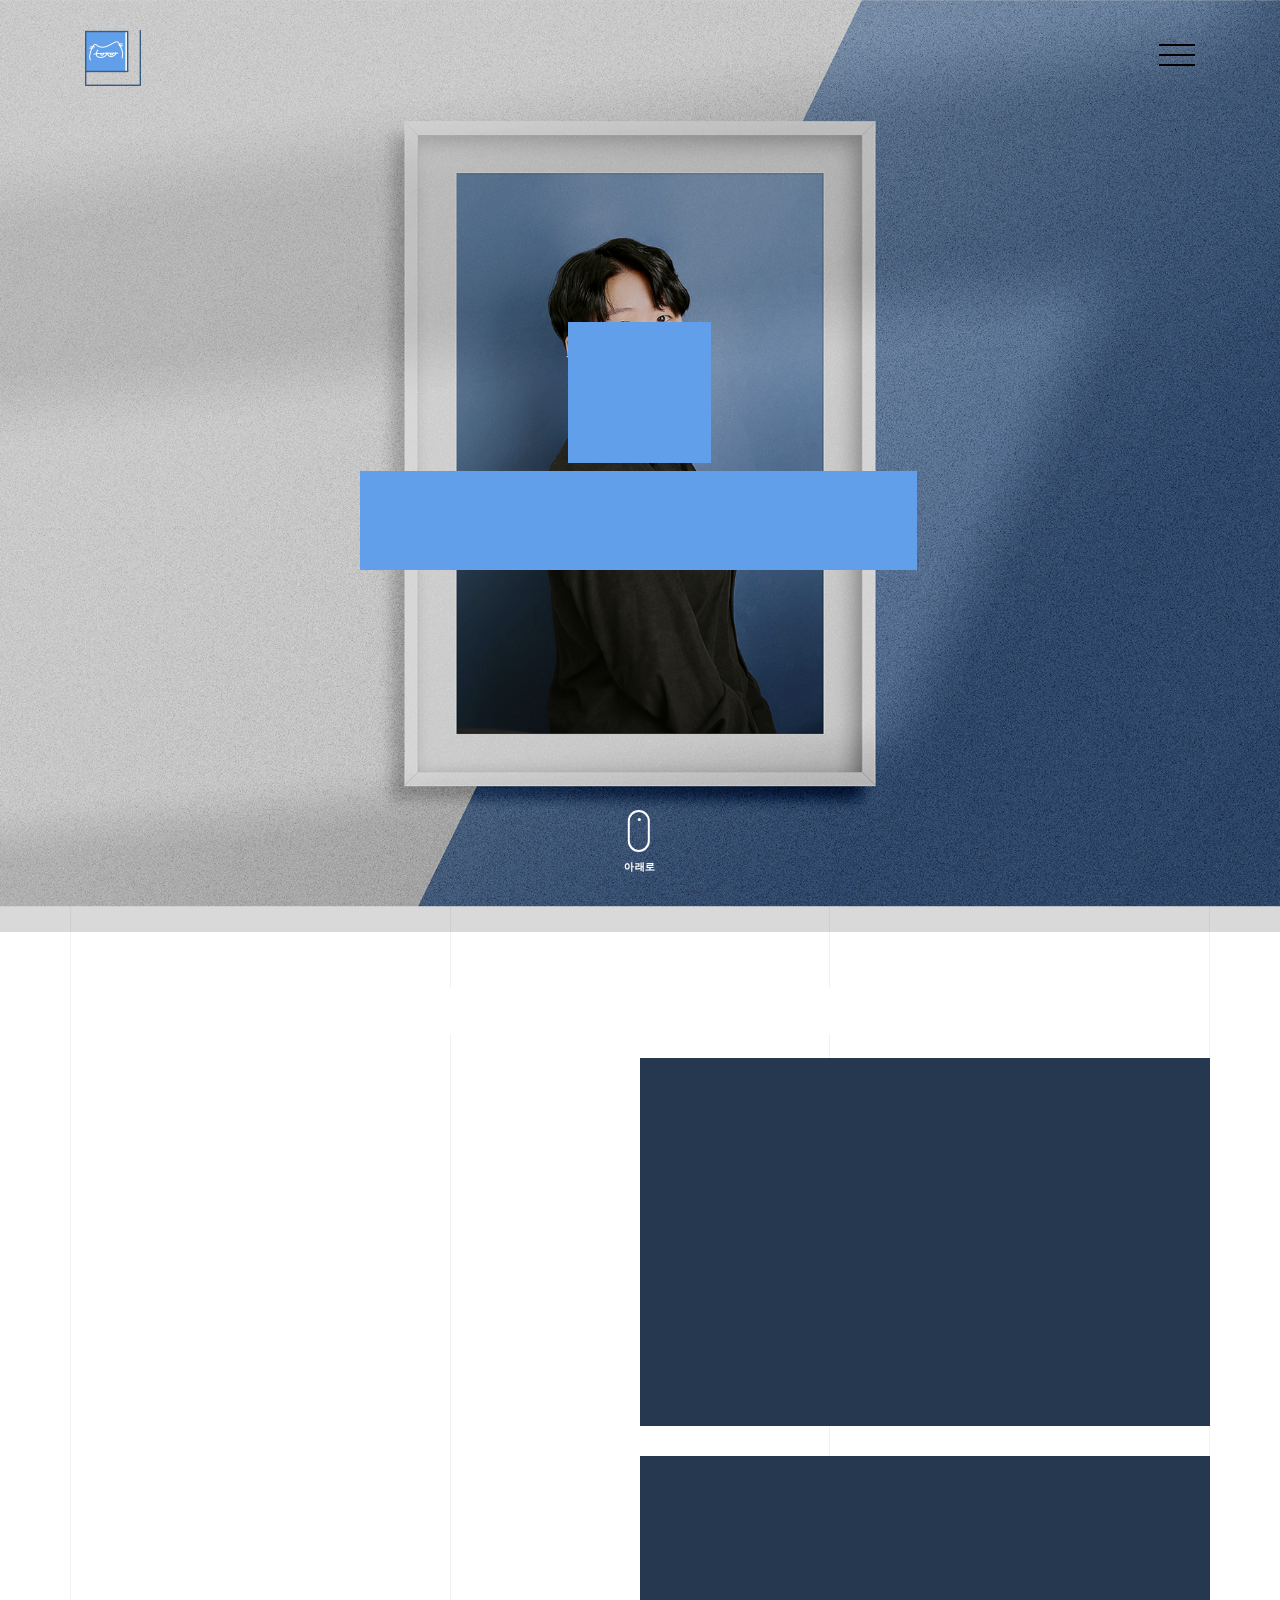
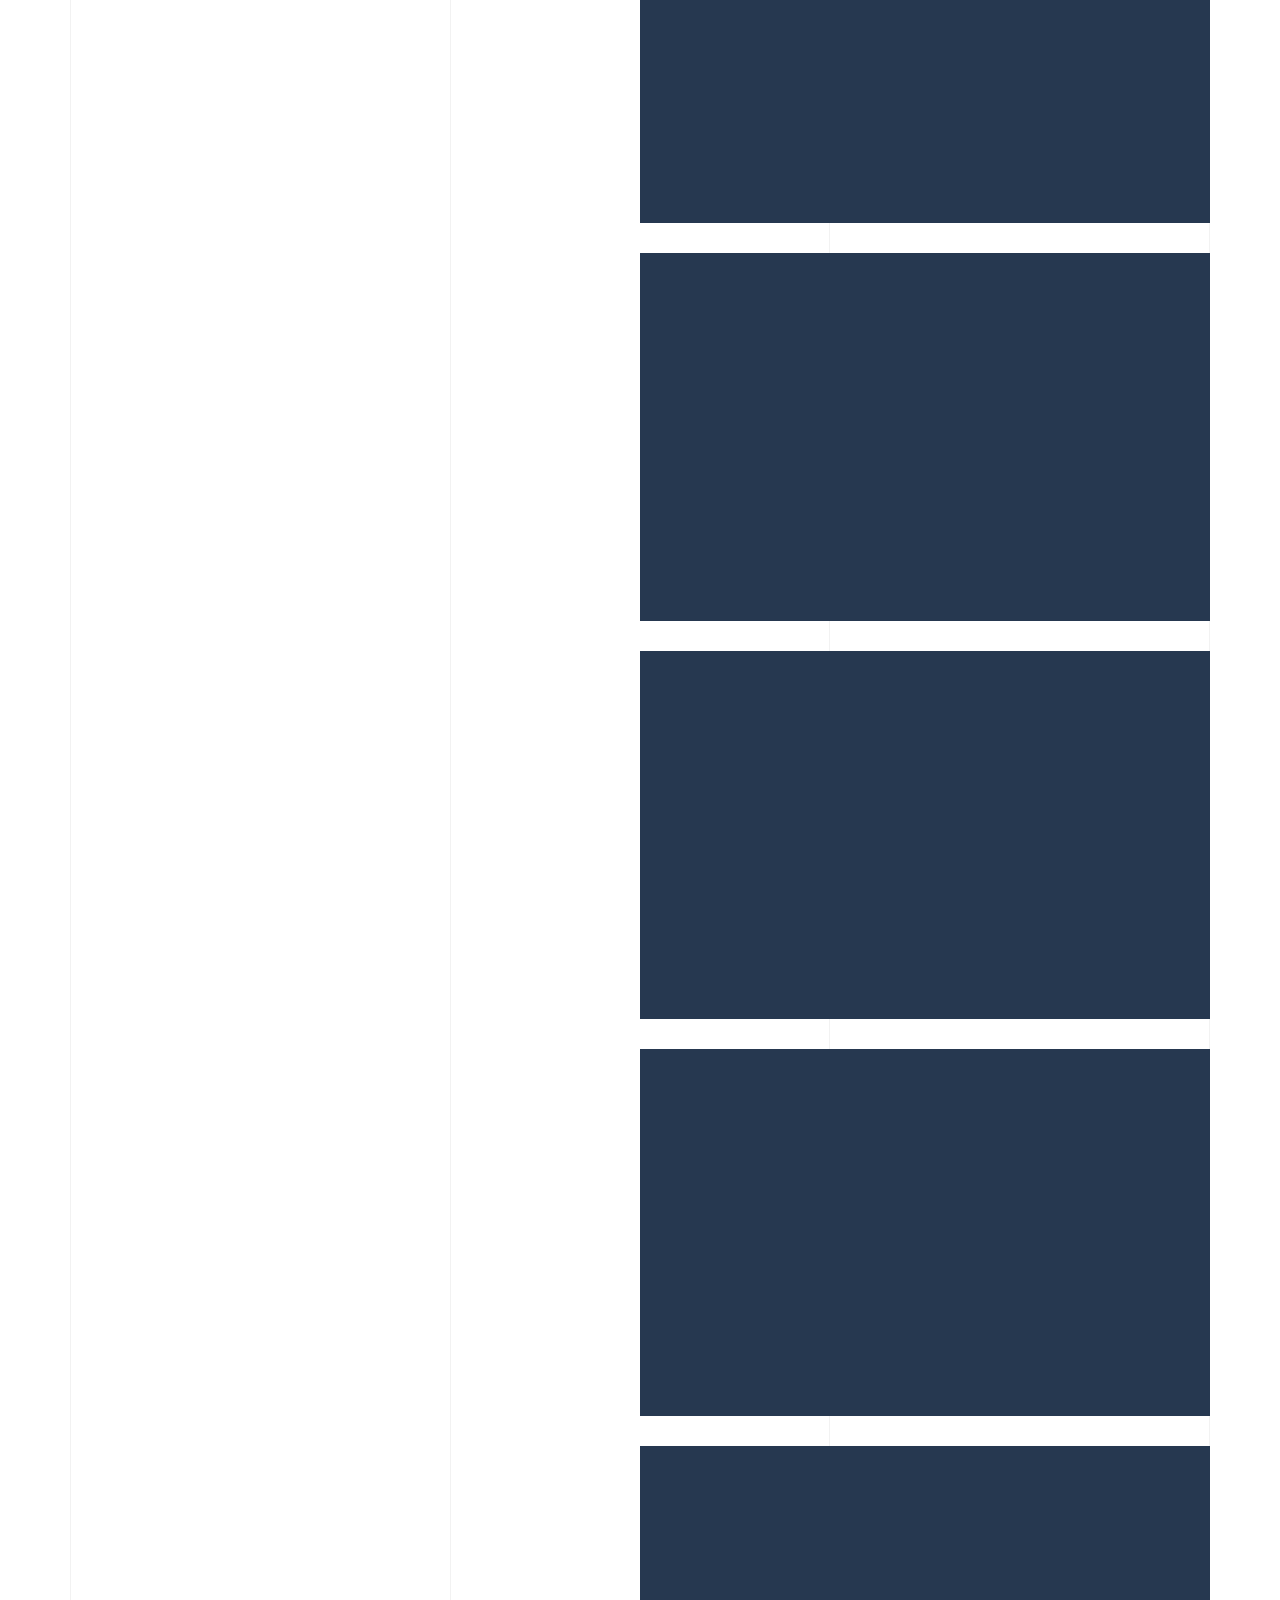
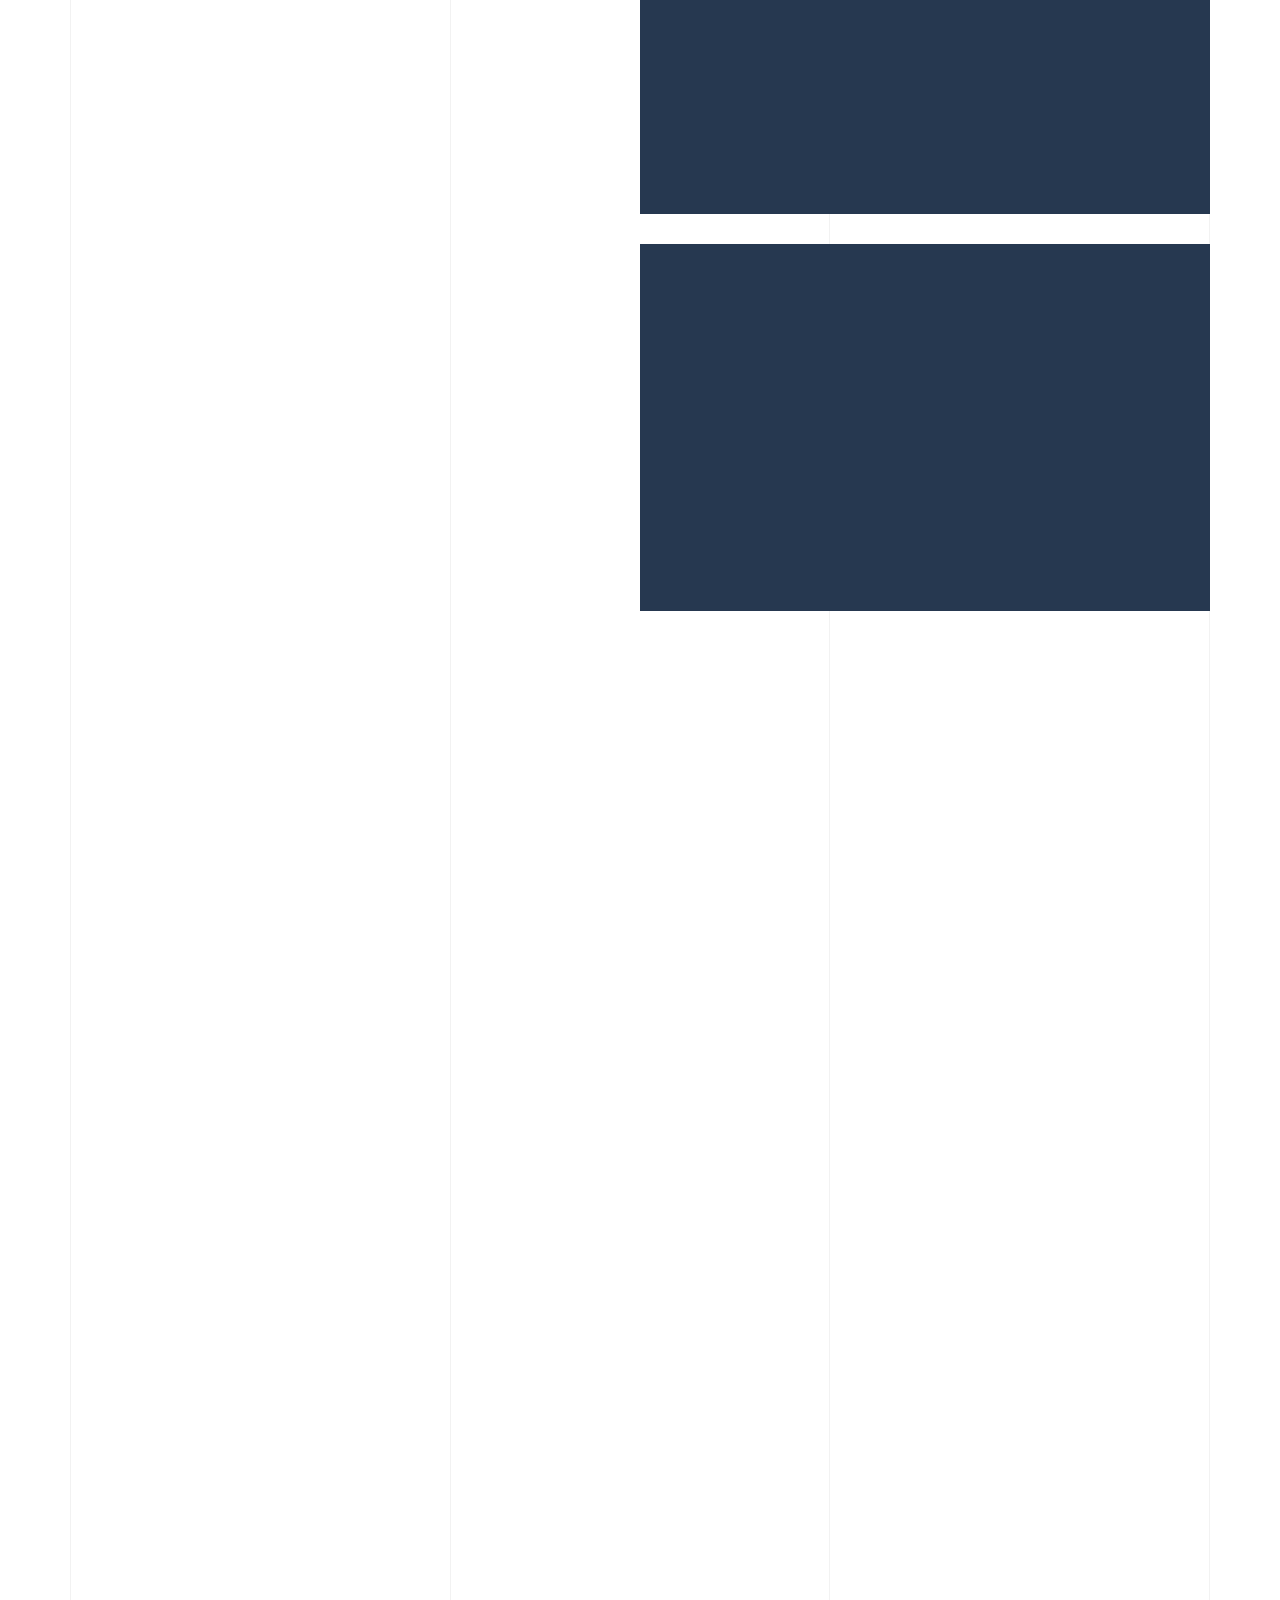
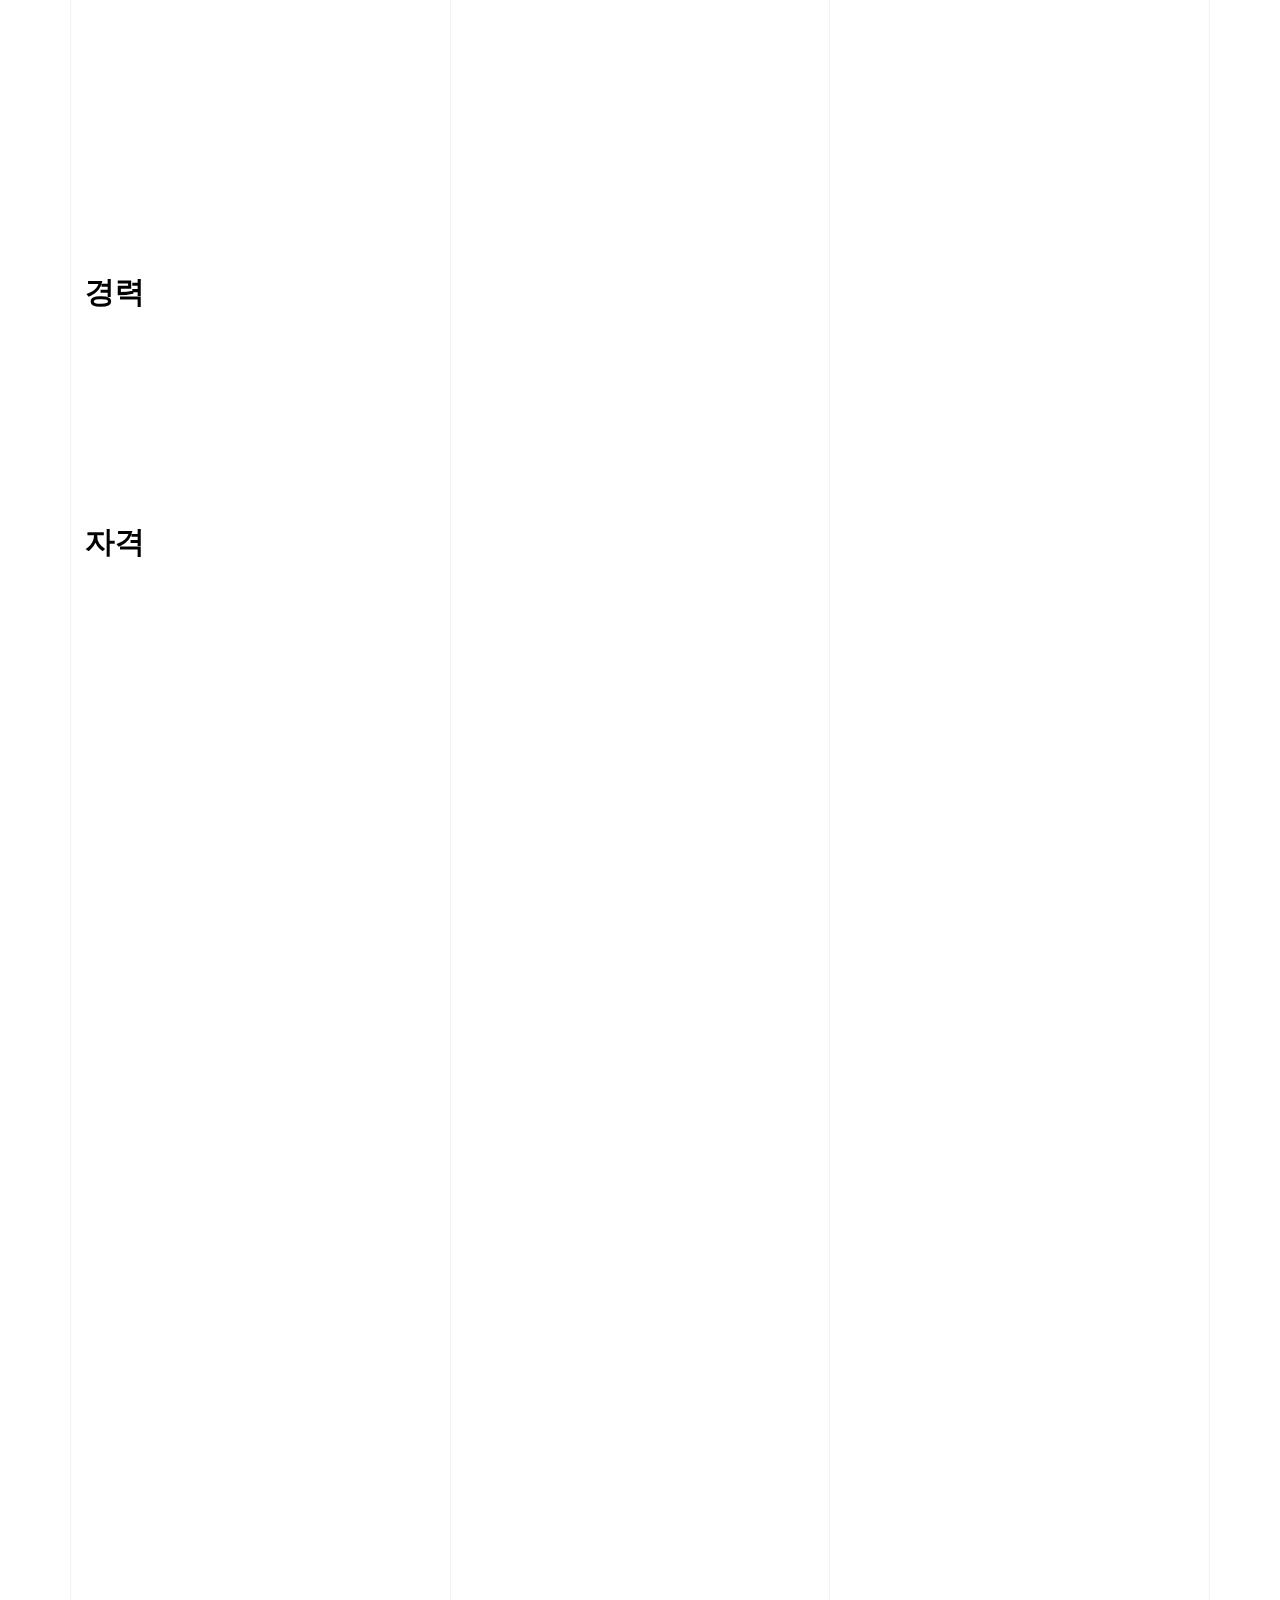
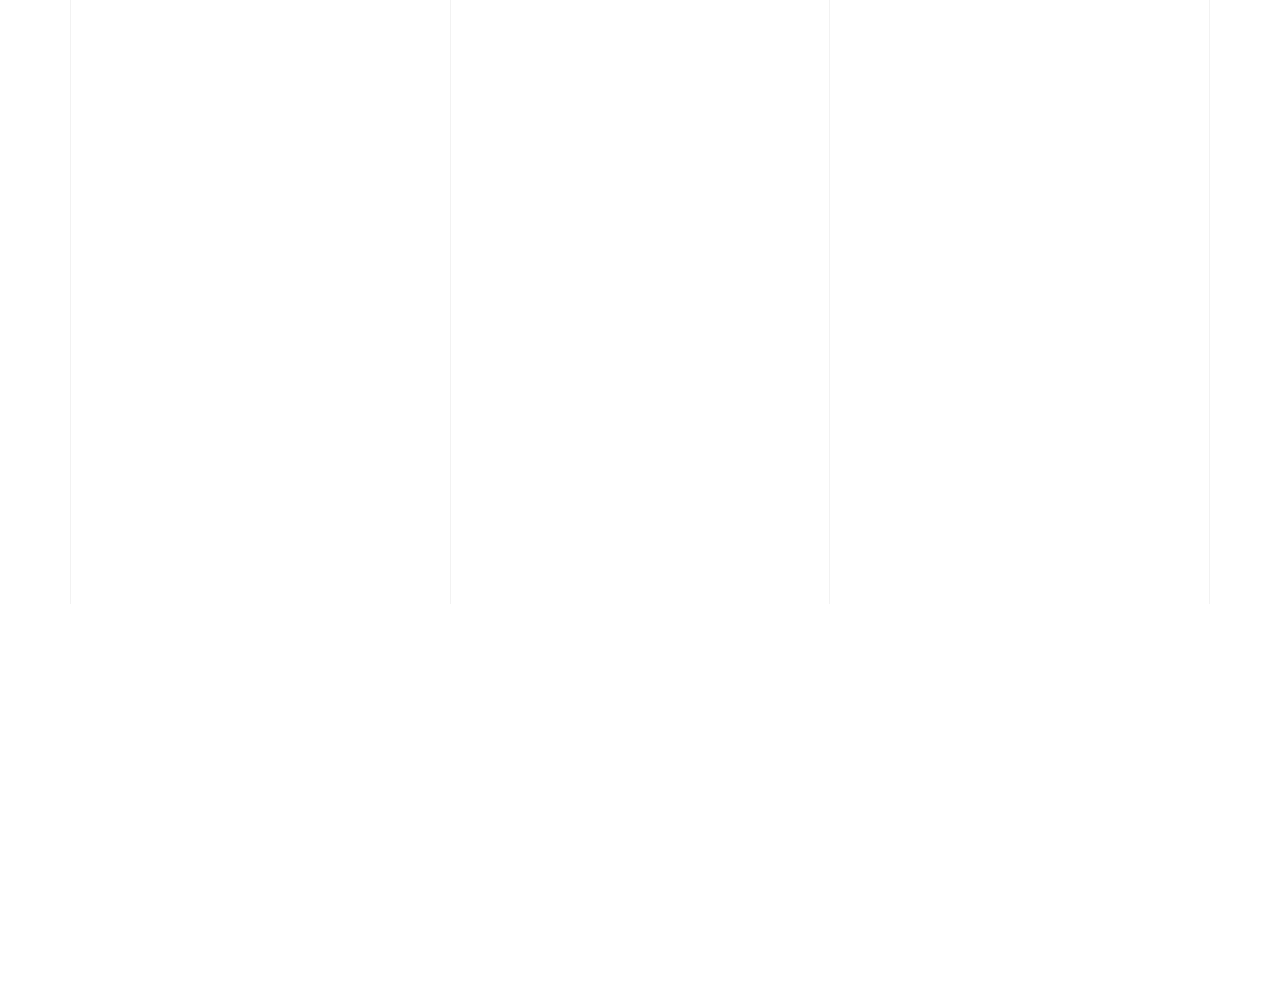
==== index.html @ 1d9095be "Update index.html" ====
<!doctype html>
<html lang="en">
  <head>
    <link href="./images/favicon.png" rel="icon" type="image/png" sizes="32x32" ><!--파비콘-->
    <title>제민 포트폴리오</title>
    <meta charset="utf-8">
    <meta name="viewport" content="width=device-width, initial-scale=1, shrink-to-fit=no">

    <meta name="description" content="A onepage portfolio HTML template by Unslate.co">
    <meta name="keywords" content="html, css, javascript, jquery">
    <meta name="author" content="Unslate.co">

    <link rel="stylesheet" href="css/vendor/icomoon/style.css">
    <link rel="stylesheet" href="css/vendor/owl.carousel.min.css">
    <link rel="stylesheet" href="css/vendor/aos.css">
    <link rel="stylesheet" href="css/vendor/animate.min.css">
    <link rel="stylesheet" href="css/vendor/bootstrap.min.css">
    <link rel="stylesheet" href="css/vendor/jquery.fancybox.min.css">
    

    <!-- Theme Style -->
    <link rel="stylesheet" href="css/style.css">

  </head>
  <body data-spy="scroll" data-target=".site-nav-target" data-offset="200">

    <nav class="unslate_co--site-mobile-menu">
      <div class="close-wrap d-flex">
        <a href="#" class="d-flex ml-auto js-menu-toggle">
          <span class="close-label">닫기</span>
          <div class="close-times">
            <span class="bar1"></span>
            <span class="bar2"></span>
          </div>
        </a>
      </div>
      <div class="site-mobile-inner"></div>
    </nav>


    <div class="unslate_co--site-wrap">

      <div class="unslate_co--site-inner">

        <div class="lines-wrap">
          <div class="lines-inner">
            <div class="lines"></div>
          </div>
        </div>
        <!-- END lines -->
      
      <nav class="unslate_co--site-nav dark site-nav-target">

        <div class="container">
        
          <div class="row align-items-center justify-content-between text-left">

            <div class="col-3">
              <div class="site-logo">
                <a href="index-sidebar-menu.html" class="unslate_co--site-logo"><img src="./images/logo_top.png" alt="로고"></a>
              </div>
            </div>
            <div class="col text-right">
              <ul class="site-nav-ul js-clone-nav text-left d-none d-lg-inline-none">
                <li><a href="#home-section" class="nav-link">처음으로</a></li>
                <li><a href="#portfolio-section" class="nav-link">포트폴리오</a></li>
                <li><a href="#about-section" class="nav-link">자기소개</a></li>
                <li><a href="#resume-section" class="nav-link">경력&자격</a></li>
                <li><a href="#skills-section" class="nav-link">능력</a></li>
                <li><a href="#contact-section" class="nav-link">연락처</a></li>
              </ul>
              
              <a href="#" class="burger-toggle-menu js-burger-toggle-menu ml-auto py-4">
                <span></span>
                <span></span>
                <span></span>
              </a>

            </div>
            
          </div>
        </div>

      </nav>
      <!-- END nav -->

      <div class="cover-v1 jarallax overlay" style="background-image: url('images/cover_bg_1.jpg');" id="home-section">
        <div class="container">
          <div class="row align-items-center">
              
            <div class="col-md-7 mx-auto text-center">
              <h1 class="heading gsap-reveal-hero text-white"><img src="./images/logo_main.png" alt="로고"></h1>
              <h2 class="subheading gsap-reveal-hero text-white">디자인에는 친절함이<br class="br_1199"> 전제되어야 한다.<br> 디자인은 사람을<br class="br_372"> 위한 것이니까.</h2>
            </div>

          </div>
        </div>


        <!-- dov -->
        <a href="#portfolio-section" class="mouse-wrap smoothscroll">
          <span class="mouse">
            <span class="scroll"></span>
          </span>
          <span class="mouse-label">아래로</span>
        </a>

      </div>
      <!-- END .cover-v1 -->

      <!-- portfolio-section START -->
      <div class="unslate_co--section" id="portfolio-section">
        <div class="container">
          
          <div class="relative"><div class="loader-portfolio-wrap"><div class="loader-portfolio dark"></div></div> </div>
          <div id="portfolio-single-holder"></div>

          <div class="portfolio-wrapper">

            <div class="d-flex align-items-center mb-4 gsap-reveal gsap-reveal-filter">
              <h2 class="mr-auto heading-h2">포트폴리오</h2>
              
              <a href="#" class="text-black js-filter d-inline-block d-lg-none">분류하기</a>
              
              <div class="filter-wrap">
                <div class="filter ml-auto" id="filters">
                  <a href="#" class="active" data-filter="*">전체</a>
                  <a href="#" data-filter=".branding">브랜드</a>
                  <a href="#" data-filter=".graphic">그래픽</a>
                </div>
              </div>
            </div>
            
            <div id="posts" class="row gutter-isotope-item">
              <div class="item branding isotope-mb-2 col-lg-12">
                <a href="#none" class="portfolio-item isotope-item gsap-reveal-img col-md-6">
                    <div class="overlay">
                      <div class="portfolio-item-content">
                        <h3>브랜드</h3>
                        <p>서울더빛의원</p>
                      </div>
                    </div>
                    <img src="images/work_1_md.jpg" class="lazyload  img-fluid" alt="Images" />
                  </a>
                  <div class="portfolio-text gsap-reveal-img col-md-6">
                    <h2>서울더빛의원</h2>
                    <h3>서면 피부과 서울더빛의원 홈페이지(디자인X, 코딩O)</h3>
                    <p class="website"><a href="https://jemin-portfolio1.github.io/seoulthelight/" target="_blank">https://jemin-portfolio1.github.io/seoulthelight/</a></p>
                    <p>
                      <a href="#none" target="_blank" class="btn btn-outline-pill btn-custom-light">Naver Blog</a>
                      <a href="#none" target="_blank" class="btn btn-outline-pill btn-custom-light">Instagram</a>
                    </p>
                  </div>
              </div>
              
              <div class="item branding isotope-mb-2 col-lg-12">
                <a href="#none" class="portfolio-item isotope-item gsap-reveal-img col-md-6">
                    <div class="overlay">
                      <div class="portfolio-item-content">
                        <h3>브랜드</h3>
                        <p>코르콕</p>
                      </div>
                    </div>
                    <img src="images/work_1_md.jpg" class="lazyload  img-fluid" alt="Images" />
                  </a>
                  <div class="portfolio-text gsap-reveal-img col-md-6">
                    <h2>코르콕</h2>
                    <h3>고르고 골라 콕! 집은 와인을 너에게 줄게!</h3>
                    <p class="website"><a href="https://jemin-portfolio1.github.io/corkock/" target="_blank">https://jemin-portfolio1.github.io/corkock/</a></p>
                    <p>
                      <a href="./guide/corkock_bi.html" target="_blank" class="btn btn-outline-pill btn-custom-light">BI Guide</a>
                      <a href="./Ebook/slider.html" target="_blank" class="btn btn-outline-pill btn-custom-light">BX Guide</a>
                      <a href="./guide/corkock_web.html" target="_blank" class="btn btn-outline-pill btn-custom-light">Web Guide</a>
                      <a href="./guide/corkock_video.html" target="_blank" class="btn btn-outline-pill btn-custom-light">video</a>
                    </p>
                  </div>
              </div>

              <div class="item branding isotope-mb-2 col-lg-12">
                <a href="#none" class="portfolio-item isotope-item gsap-reveal-img col-md-6">
                    <div class="overlay">
                      <div class="portfolio-item-content">
                        <h3>브랜드</h3>
                        <p>새날</p>
                      </div>
                    </div>
                    <img src="images/work_2_md.jpg" class="lazyload  img-fluid" alt="Images" />
                  </a>
                  <div class="portfolio-text gsap-reveal-img col-md-6">
                    <h2>새날</h2>
                    <h3>새날과 함께하는 새 보금자리</h3>
                    <p class="website"><a href="https://jemin-portfolio1.github.io/senal/" target="_blank">https://jemin-portfolio1.github.io/senal/</a></p>
                    <p>
                      <a href="./guide/senal_bibx.html" target="_blank" class="btn btn-outline-pill btn-custom-light">BI &amp; BX Guide</a>
                      <a href="./guide/senal_web.html" target="_blank" class="btn btn-outline-pill btn-custom-light">Web Guide</a>
                    </p>
                  </div>
              </div>

              <div class="item graphic isotope-mb-2 col-lg-12">
                <a href="#none" class="portfolio-item isotope-item gsap-reveal-img col-md-6">
                    <div class="overlay">
                      <div class="portfolio-item-content">
                        <h3>그래픽</h3>
                        <p>카드뉴스</p>
                      </div>
                    </div>
                    <img src="images/work_3_md.jpg" class="lazyload  img-fluid" alt="Images" />
                  </a>
                  <div class="portfolio-text gsap-reveal-img col-md-6">
                    <h2>고잉-뭅뭅</h2>
                    <h3>부산 여행지역 홍보 카드뉴스</h3>
                    <p>
                      <a href="./going/index.html" target="_blank" class="btn btn-outline-pill btn-custom-light">보러가기</a>
                    </p>
                  </div>
              </div>

              <div class="item graphic isotope-mb-2 col-lg-12">
                <a href="#none" class="portfolio-item isotope-item gsap-reveal-img col-md-6">
                    <div class="overlay">
                      <div class="portfolio-item-content">
                        <h3>그래픽</h3>
                        <p>카드뉴스</p>
                      </div>
                    </div>
                    <img src="images/work_4_md.jpg" class="lazyload  img-fluid" alt="Images" />
                  </a>
                  <div class="portfolio-text gsap-reveal-img col-md-6">
                    <h2>마음 상담센터 숲</h2>
                    <h3>심리 상담센터 홍보 카드뉴스</h3>
                    <p>
                      <a href="./forest/index.html" target="_blank" class="btn btn-outline-pill btn-custom-light">보러가기</a>
                    </p>
                  </div>
              </div>

              <div class="item graphic isotope-mb-2 col-lg-12">
                <a href="#none" class="portfolio-item isotope-item gsap-reveal-img col-md-6">
                    <div class="overlay">
                      <div class="portfolio-item-content">
                        <h3>그래픽</h3>
                        <p>동영상</p>
                      </div>
                    </div>
                    <img src="images/work_5_md.jpg" class="lazyload  img-fluid" alt="Images" />
                  </a>
                  <div class="portfolio-text gsap-reveal-img col-md-6">
                    <h2>쓰디쓴 작품 홍보영상</h2>
                    <h3>스릴러 소설 '숨' 홍보영상</h3>
                    <p>
                      <a href="./book/book.html" target="_blank" class="btn btn-outline-pill btn-custom-light">보러가기</a>
                    </p>
                  </div>
              </div>

              <div class="item graphic isotope-mb-2 col-lg-12">
                <a href="#none" class="portfolio-item isotope-item gsap-reveal-img col-md-6">
                    <div class="overlay">
                      <div class="portfolio-item-content">
                        <h3>그래픽</h3>
                        <p>개인 취미 작업물</p>
                      </div>
                    </div>
                    <img src="images/work_6_md.jpg" class="lazyload  img-fluid" alt="Images" />
                  </a>
                  <div class="portfolio-text gsap-reveal-img col-md-6">
                    <h2>빈 종이를 채우다.</h2>
                    <h3>개인 취미 작업물</h3>
                    <p>
                      <a href="./chara/index.html" target="_blank" class="btn btn-outline-pill btn-custom-light">보러가기</a>
                    </p>
                  </div>
              </div>

            </div>
        
          </div>

        </div>
      </div>
      <!-- portfolio-section END -->

      <!-- about-section START -->
      <div class="unslate_co--section" id="about-section">
        <div class="container">
          
          <div class="section-heading-wrap text-center mb-5">
            <h2 class="heading-h2 text-center divider"><span class="gsap-reveal">자기소개</span></h2>
            <span class="gsap-reveal"><img src="images/divider.png" alt="divider" width="76"></span>
          </div>
          

          <div class="row mt-5 justify-content-between">
            <div class="col-lg-7 mb-5 mb-lg-0" data-aos="fade-up">
              <figure class="dotted-bg gsap-reveal-img">
                <img src="images/about_me_pic.jpg" alt="Image" class="img-fluid">
              </figure>
            </div>
            <div class="col-lg-4 pr-lg-5">
              <h3 class="mb-4 heading-h3 font22"><span class="gsap-reveal">세상이 조금 더<br class="br_991"> 친절해졌으면</span></h3>
              <p class="lead gsap-reveal">나 스스로가 먼저 좋은 사람이 되어 다른 사람, 세상에게 더욱 다정히 행동해야한다. 나 자신을 위해서, 원하는 일을 위해서, 결국은 모두를 위해서 최선을 다해 나아가는 디자이너가 되어야한다.</p>
              <p class="mb-4 gsap-reveal">디자인에는 친절함이 전제되어야 한다고 생각합니다. 디자인을 보는 사람이 쉽게 내용을 파악할 수 있도록 그들의 시점에서 관찰해야 합니다. 사람들이 디자인을 보고 느낄 때 불편함이 없도록 노력하는 디자이너가 되고 싶습니다. 영어가 어려운 사람들을 위해 한글을 주로 사용하고 번쩍거리는 이미지를 보기가 힘든 사람들을 위해 적절히 조절해야 합니다. 또한 소리를 듣지 못해도 내용을 파악할 수 있게 자막을 삽입하고 재치를 명목으로 한 혐오적인 표현이 들어가지 않도록 신경 써야 할 것입니다. 결국 디자인은 사람을 위한 것이라 생각하기에 그러한 디자인을 하기 위해 노력하겠습니다.</p>
            </div>
          </div>
        </div>
      </div>
      <!-- about-section END -->

      <!-- resume-section START -->
      <div class="unslate_co--section" id="resume-section">
        <div class="container">

          <div class="section-heading-wrap text-center mb-5">
            <h2 class="heading-h2 text-center divider"><span class="gsap-reveal">경력&자격</span></h2>
            <span class="gsap-reveal"><img src="images/divider.png" alt="divider" width="76"></span>
          </div>

          <div class="row gutter-v3">
            <h2 class="col-md-12">경력</h2>
            <div class="col-md-6 col-lg-4 mb-4">
              <div class="feature-v1" data-aos="fade-up" data-aos-delay="0">
                <div class="wrap-icon mb-3">
                  <i class="icon-suitcase"></i>
                </div>
                <h3>2017.10~2018.08</h3>
                <h4>샤부야</h4>
                <p>매장관리, 주방보조</p>
              </div> 
            </div>
            <div class="col-md-6 col-lg-4 mb-4">
              <div class="feature-v1" data-aos="fade-up" data-aos-delay="100">
                <div class="wrap-icon mb-3">
                  <i class="icon-suitcase"></i>
                </div>
                <h3>2018~2022</h3>
                <h4>단기알바(총 9회)</h4>
                <p>판촉, 시음, 매대정리, 서빙, 이벤트 진행</p>
              </div> 
            </div>
            <div class="col-md-6 col-lg-4 mb-4">
              <div class="feature-v1" data-aos="fade-up" data-aos-delay="200">
                <div class="wrap-icon mb-3">
                  <i class="icon-suitcase"></i>
                </div>
                <h3>2020.11~2022.01</h3>
                <h4>래딕스 파트너스</h4>
                <p>보안요원, 안전도우미</p>
              </div> 
            </div>

            <h2 class="col-md-12">자격</h2>
            <div class="col-md-6 col-lg-6 mb-6">
              <div class="feature-v1" data-aos="fade-up" data-aos-delay="0">
                <div class="wrap-icon mb-3">
                  <i class="icon-vcard"></i>
                </div>
                <h3>20.07.06</h3>
                <h4>자동차 운전면허(1종 보통)</h4>
                <p>부산지방경찰청장</p>
              </div> 
            </div>
            <div class="col-md-6 col-lg-6 mb-6">
              <div class="feature-v1" data-aos="fade-up" data-aos-delay="100">
                <div class="wrap-icon mb-3">
                  <i class="icon-vcard"></i>
                </div>
                <h3>20.11.20</h3>
                <h4>컴퓨터 활용능력(1급)</h4>
                <p>대한상공회의소</p>
              </div> 
            </div>
            <!-- <div class="col-md-6 col-lg-4 mb-4">
              <div class="feature-v1" data-aos="fade-up" data-aos-delay="200">
                <div class="wrap-icon mb-3">
                  <i class="icon-vcard"></i>
                </div>
                <h3>March 2013 - Present</h3>
                <h4>Masteral in Information Technology</h4>
                <p>Even the all-powerful Pointing has no control about the blind texts it is an almost unorthographic.</p>
              </div> 
            </div> -->

          </div>

        </div>
      </div>
      <!-- resume-section END -->


      <!-- skills-section START -->
      <div class="unslate_co--section section-counter" id="skills-section">
        <div class="container">
          <div class="section-heading-wrap text-center mb-5">
            <h2 class="heading-h2 text-center divider"><span class="gsap-reveal">능력</span></h2>
            <span class="gsap-reveal"><img src="images/divider.png" alt="divider" width="76"></span>
          </div>


          <div class="row pt-5">
            <div class="col-6 col-sm-6 mb-5 mb-lg-0 col-md-6 col-lg-3" data-aos="fade-up" data-aos-delay="0">
              <div class="counter-v1 text-center">
                <span class="number-wrap">
                  <span class="number number-counter" data-number="95">0</span>
                  <span class="append-text">%</span>
                </span>
                <span class="counter-label">video</span>
              </div>
            </div>
            <div class="col-6 col-sm-6 mb-5 mb-lg-0 col-md-6 col-lg-3" data-aos="fade-up" data-aos-delay="100">
              <div class="counter-v1 text-center">
                <span class="number-wrap">
                  <span class="number number-counter" data-number="100">0</span>
                  <span class="append-text">%</span>
                </span>
                <span class="counter-label">HTML/CSS</span>
              </div>
            </div>
            <div class="col-6 col-sm-6 mb-5 mb-lg-0 col-md-6 col-lg-3" data-aos="fade-up" data-aos-delay="200">
              <div class="counter-v1 text-center">
                <span class="number-wrap">
                  <span class="number number-counter" data-number="90">0</span>
                  <span class="append-text">%</span>
                </span>
                <span class="counter-label">jQuery</span>
              </div>
            </div>
            <div class="col-6 col-sm-6 mb-5 mb-lg-0 col-md-6 col-lg-3" data-aos="fade-up" data-aos-delay="300">
              <div class="counter-v1 text-center">
                <span class="number-wrap">
                  <span class="number number-counter" data-number="100">0</span>
                  <span class="append-text">%</span>
                </span>
                <span class="counter-label">Design</span>
              </div>
            </div>
          </div>
        </div>
      </div>
      <!-- skills-section END -->

      <!-- contact-section START -->
      <div class="unslate_co--section" id="contact-section">
        <div class="container">
          <div class="section-heading-wrap text-center mb-5">
            <h2 class="heading-h2 text-center divider"><span class="gsap-reveal">연락처</span></h2>
            <span class="gsap-reveal"><img src="images/divider.png" alt="divider" width="76"></span>
          </div>


          <div class="row justify-content-between">
            
            <div class="col-md-8">
              <figure class="gsap-reveal-img">
                <img src="./images/about_me_pic.jpg" alt="Image" class="img-fluid">
              </figure>
            </div>

            <div class="col-md-4">
              <div class="contact-info-v1">
                <div class="gsap-reveal d-block">
                  <span class="d-block contact-info-label">이메일</span>
                  <p class="font_20">mineve9972@naver.com</p>
                </div>
                <div class="gsap-reveal d-block">
                  <span class="d-block contact-info-label">전화번호</span>
                  <p class="font_20">010-6682-3571</p>
                </div>
                <div class="gsap-reveal d-block">
                  <span class="d-block contact-info-label">주소</span>
                  <address class="contact-info-val">경상남도 양산시<br> 평산회야로135<br>
                  선우5차 502-1006</address>
                </div>
              </div>
            </div>

          </div>
        </div>
      </div>
      <!-- contact-section START -->

    </div>
      


      <footer class="unslate_co--footer unslate_co--section">
        <div class="container">
          <div class="row justify-content-center">
            <div class="col-md-7">
              
              <div class="footer-site-logo"><a href="#"><img src="./images/logo_futter.png" alt="로고"></div>

              <p class="site-copyright">
                <small>&copy; 2022 All Rights Reserved.<br class="br_325"> Design with by <a href="#">Je Min</a>.</small>
              </p>

            </div>
          </div>
        </div>
      </footer>

      
    </div>

    <!-- Loader -->
    <div id="unslate_co--overlayer"></div>
    <div class="site-loader-wrap">
      <div class="site-loader dark"></div>
    </div>

    <script src="js/scripts-dist.js"></script>
    <script src="js/main.js"></script>

    <!-- Global site tag (gtag.js) - Google Analytics -->
<script async src="https://www.googletagmanager.com/gtag/js?id=UA-157808202-1"></script>
<script>
  window.dataLayer = window.dataLayer || [];
  function gtag(){dataLayer.push(arguments);}
  gtag('js', new Date());

  gtag('config', 'UA-157808202-1');
</script>

  </body>
</html>
---- css/vendor/icomoon/style.css ----
@font-face {
  font-family: 'icomoon';
  src:  url('fonts/icomoon.eot?10si43');
  src:  url('fonts/icomoon.eot?10si43#iefix') format('embedded-opentype'),
    url('fonts/icomoon.ttf?10si43') format('truetype'),
    url('fonts/icomoon.woff?10si43') format('woff'),
    url('fonts/icomoon.svg?10si43#icomoon') format('svg');
  font-weight: normal;
  font-style: normal;
}

[class^="icon-"], [class*=" icon-"] {
  /* use !important to prevent issues with browser extensions that change fonts */
  font-family: 'icomoon' !important;
  speak: none;
  font-style: normal;
  font-weight: normal;
  font-variant: normal;
  text-transform: none;
  line-height: 1;

  /* Better Font Rendering =========== */
  -webkit-font-smoothing: antialiased;
  -moz-osx-font-smoothing: grayscale;
}

.icon-asterisk:before {
  content: "\f069";
}
.icon-plus:before {
  content: "\f067";
}
.icon-question:before {
  content: "\f128";
}
.icon-minus:before {
  content: "\f068";
}
.icon-glass:before {
  content: "\f000";
}
.icon-music:before {
  content: "\f001";
}
.icon-search:before {
  content: "\f002";
}
.icon-envelope-o:before {
  content: "\f003";
}
.icon-heart:before {
  content: "\f004";
}
.icon-star:before {
  content: "\f005";
}
.icon-star-o:before {
  content: "\f006";
}
.icon-user:before {
  content: "\f007";
}
.icon-film:before {
  content: "\f008";
}
.icon-th-large:before {
  content: "\f009";
}
.icon-th:before {
  content: "\f00a";
}
.icon-th-list:before {
  content: "\f00b";
}
.icon-check:before {
  content: "\f00c";
}
.icon-close:before {
  content: "\f00d";
}
.icon-remove:before {
  content: "\f00d";
}
.icon-times:before {
  content: "\f00d";
}
.icon-search-plus:before {
  content: "\f00e";
}
.icon-search-minus:before {
  content: "\f010";
}
.icon-power-off:before {
  content: "\f011";
}
.icon-signal:before {
  content: "\f012";
}
.icon-cog:before {
  content: "\f013";
}
.icon-gear:before {
  content: "\f013";
}
.icon-trash-o:before {
  content: "\f014";
}
.icon-home:before {
  content: "\f015";
}
.icon-file-o:before {
  content: "\f016";
}
.icon-clock-o:before {
  content: "\f017";
}
.icon-road:before {
  content: "\f018";
}
.icon-download:before {
  content: "\f019";
}
.icon-arrow-circle-o-down:before {
  content: "\f01a";
}
.icon-arrow-circle-o-up:before {
  content: "\f01b";
}
.icon-inbox:before {
  content: "\f01c";
}
.icon-play-circle-o:before {
  content: "\f01d";
}
.icon-repeat:before {
  content: "\f01e";
}
.icon-rotate-right:before {
  content: "\f01e";
}
.icon-refresh:before {
  content: "\f021";
}
.icon-list-alt:before {
  content: "\f022";
}
.icon-lock:before {
  content: "\f023";
}
.icon-flag:before {
  content: "\f024";
}
.icon-headphones:before {
  content: "\f025";
}
.icon-volume-off:before {
  content: "\f026";
}
.icon-volume-down:before {
  content: "\f027";
}
.icon-volume-up:before {
  content: "\f028";
}
.icon-qrcode:before {
  content: "\f029";
}
.icon-barcode:before {
  content: "\f02a";
}
.icon-tag:before {
  content: "\f02b";
}
.icon-tags:before {
  content: "\f02c";
}
.icon-book:before {
  content: "\f02d";
}
.icon-bookmark:before {
  content: "\f02e";
}
.icon-print:before {
  content: "\f02f";
}
.icon-camera:before {
  content: "\f030";
}
.icon-font:before {
  content: "\f031";
}
.icon-bold:before {
  content: "\f032";
}
.icon-italic:before {
  content: "\f033";
}
.icon-text-height:before {
  content: "\f034";
}
.icon-text-width:before {
  content: "\f035";
}
.icon-align-left:before {
  content: "\f036";
}
.icon-align-center:before {
  content: "\f037";
}
.icon-align-right:before {
  content: "\f038";
}
.icon-align-justify:before {
  content: "\f039";
}
.icon-list:before {
  content: "\f03a";
}
.icon-dedent:before {
  content: "\f03b";
}
.icon-outdent:before {
  content: "\f03b";
}
.icon-indent:before {
  content: "\f03c";
}
.icon-video-camera:before {
  content: "\f03d";
}
.icon-image:before {
  content: "\f03e";
}
.icon-photo:before {
  content: "\f03e";
}
.icon-picture-o:before {
  content: "\f03e";
}
.icon-pencil:before {
  content: "\f040";
}
.icon-map-marker:before {
  content: "\f041";
}
.icon-adjust:before {
  content: "\f042";
}
.icon-tint:before {
  content: "\f043";
}
.icon-edit:before {
  content: "\f044";
}
.icon-pencil-square-o:before {
  content: "\f044";
}
.icon-share-square-o:before {
  content: "\f045";
}
.icon-check-square-o:before {
  content: "\f046";
}
.icon-arrows:before {
  content: "\f047";
}
.icon-step-backward:before {
  content: "\f048";
}
.icon-fast-backward:before {
  content: "\f049";
}
.icon-backward:before {
  content: "\f04a";
}
.icon-play:before {
  content: "\f04b";
}
.icon-pause:before {
  content: "\f04c";
}
.icon-stop:before {
  content: "\f04d";
}
.icon-forward:before {
  content: "\f04e";
}
.icon-fast-forward:before {
  content: "\f050";
}
.icon-step-forward:before {
  content: "\f051";
}
.icon-eject:before {
  content: "\f052";
}
.icon-chevron-left:before {
  content: "\f053";
}
.icon-chevron-right:before {
  content: "\f054";
}
.icon-plus-circle:before {
  content: "\f055";
}
.icon-minus-circle:before {
  content: "\f056";
}
.icon-times-circle:before {
  content: "\f057";
}
.icon-check-circle:before {
  content: "\f058";
}
.icon-question-circle:before {
  content: "\f059";
}
.icon-info-circle:before {
  content: "\f05a";
}
.icon-crosshairs:before {
  content: "\f05b";
}
.icon-times-circle-o:before {
  content: "\f05c";
}
.icon-check-circle-o:before {
  content: "\f05d";
}
.icon-ban:before {
  content: "\f05e";
}
.icon-arrow-left:before {
  content: "\f060";
}
.icon-arrow-right:before {
  content: "\f061";
}
.icon-arrow-up:before {
  content: "\f062";
}
.icon-arrow-down:before {
  content: "\f063";
}
.icon-mail-forward:before {
  content: "\f064";
}
.icon-share:before {
  content: "\f064";
}
.icon-expand:before {
  content: "\f065";
}
.icon-compress:before {
  content: "\f066";
}
.icon-exclamation-circle:before {
  content: "\f06a";
}
.icon-gift:before {
  content: "\f06b";
}
.icon-leaf:before {
  content: "\f06c";
}
.icon-fire:before {
  content: "\f06d";
}
.icon-eye:before {
  content: "\f06e";
}
.icon-eye-slash:before {
  content: "\f070";
}
.icon-exclamation-triangle:before {
  content: "\f071";
}
.icon-warning:before {
  content: "\f071";
}
.icon-plane:before {
  content: "\f072";
}
.icon-calendar:before {
  content: "\f073";
}
.icon-random:before {
  content: "\f074";
}
.icon-comment:before {
  content: "\f075";
}
.icon-magnet:before {
  content: "\f076";
}
.icon-chevron-up:before {
  content: "\f077";
}
.icon-chevron-down:before {
  content: "\f078";
}
.icon-retweet:before {
  content: "\f079";
}
.icon-shopping-cart:before {
  content: "\f07a";
}
.icon-folder:before {
  content: "\f07b";
}
.icon-folder-open:before {
  content: "\f07c";
}
.icon-arrows-v:before {
  content: "\f07d";
}
.icon-arrows-h:before {
  content: "\f07e";
}
.icon-bar-chart:before {
  content: "\f080";
}
.icon-bar-chart-o:before {
  content: "\f080";
}
.icon-twitter-square:before {
  content: "\f081";
}
.icon-facebook-square:before {
  content: "\f082";
}
.icon-camera-retro:before {
  content: "\f083";
}
.icon-key:before {
  content: "\f084";
}
.icon-cogs:before {
  content: "\f085";
}
.icon-gears:before {
  content: "\f085";
}
.icon-comments:before {
  content: "\f086";
}
.icon-thumbs-o-up:before {
  content: "\f087";
}
.icon-thumbs-o-down:before {
  content: "\f088";
}
.icon-star-half:before {
  content: "\f089";
}
.icon-heart-o:before {
  content: "\f08a";
}
.icon-sign-out:before {
  content: "\f08b";
}
.icon-linkedin-square:before {
  content: "\f08c";
}
.icon-thumb-tack:before {
  content: "\f08d";
}
.icon-external-link:before {
  content: "\f08e";
}
.icon-sign-in:before {
  content: "\f090";
}
.icon-trophy:before {
  content: "\f091";
}
.icon-github-square:before {
  content: "\f092";
}
.icon-upload:before {
  content: "\f093";
}
.icon-lemon-o:before {
  content: "\f094";
}
.icon-phone:before {
  content: "\f095";
}
.icon-square-o:before {
  content: "\f096";
}
.icon-bookmark-o:before {
  content: "\f097";
}
.icon-phone-square:before {
  content: "\f098";
}
.icon-twitter:before {
  content: "\f099";
}
.icon-facebook:before {
  content: "\f09a";
}
.icon-facebook-f:before {
  content: "\f09a";
}
.icon-github:before {
  content: "\f09b";
}
.icon-unlock:before {
  content: "\f09c";
}
.icon-credit-card:before {
  content: "\f09d";
}
.icon-feed:before {
  content: "\f09e";
}
.icon-rss:before {
  content: "\f09e";
}
.icon-hdd-o:before {
  content: "\f0a0";
}
.icon-bullhorn:before {
  content: "\f0a1";
}
.icon-bell-o:before {
  content: "\f0a2";
}
.icon-certificate:before {
  content: "\f0a3";
}
.icon-hand-o-right:before {
  content: "\f0a4";
}
.icon-hand-o-left:before {
  content: "\f0a5";
}
.icon-hand-o-up:before {
  content: "\f0a6";
}
.icon-hand-o-down:before {
  content: "\f0a7";
}
.icon-arrow-circle-left:before {
  content: "\f0a8";
}
.icon-arrow-circle-right:before {
  content: "\f0a9";
}
.icon-arrow-circle-up:before {
  content: "\f0aa";
}
.icon-arrow-circle-down:before {
  content: "\f0ab";
}
.icon-globe:before {
  content: "\f0ac";
}
.icon-wrench:before {
  content: "\f0ad";
}
.icon-tasks:before {
  content: "\f0ae";
}
.icon-filter:before {
  content: "\f0b0";
}
.icon-briefcase:before {
  content: "\f0b1";
}
.icon-arrows-alt:before {
  content: "\f0b2";
}
.icon-group:before {
  content: "\f0c0";
}
.icon-users:before {
  content: "\f0c0";
}
.icon-chain:before {
  content: "\f0c1";
}
.icon-link:before {
  content: "\f0c1";
}
.icon-cloud:before {
  content: "\f0c2";
}
.icon-flask:before {
  content: "\f0c3";
}
.icon-cut:before {
  content: "\f0c4";
}
.icon-scissors:before {
  content: "\f0c4";
}
.icon-copy:before {
  content: "\f0c5";
}
.icon-files-o:before {
  content: "\f0c5";
}
.icon-paperclip:before {
  content: "\f0c6";
}
.icon-floppy-o:before {
  content: "\f0c7";
}
.icon-save:before {
  content: "\f0c7";
}
.icon-square:before {
  content: "\f0c8";
}
.icon-bars:before {
  content: "\f0c9";
}
.icon-navicon:before {
  content: "\f0c9";
}
.icon-reorder:before {
  content: "\f0c9";
}
.icon-list-ul:before {
  content: "\f0ca";
}
.icon-list-ol:before {
  content: "\f0cb";
}
.icon-strikethrough:before {
  content: "\f0cc";
}
.icon-underline:before {
  content: "\f0cd";
}
.icon-table:before {
  content: "\f0ce";
}
.icon-magic:before {
  content: "\f0d0";
}
.icon-truck:before {
  content: "\f0d1";
}
.icon-pinterest:before {
  content: "\f0d2";
}
.icon-pinterest-square:before {
  content: "\f0d3";
}
.icon-google-plus-square:before {
  content: "\f0d4";
}
.icon-google-plus:before {
  content: "\f0d5";
}
.icon-money:before {
  content: "\f0d6";
}
.icon-caret-down:before {
  content: "\f0d7";
}
.icon-caret-up:before {
  content: "\f0d8";
}
.icon-caret-left:before {
  content: "\f0d9";
}
.icon-caret-right:before {
  content: "\f0da";
}
.icon-columns:before {
  content: "\f0db";
}
.icon-sort:before {
  content: "\f0dc";
}
.icon-unsorted:before {
  content: "\f0dc";
}
.icon-sort-desc:before {
  content: "\f0dd";
}
.icon-sort-down:before {
  content: "\f0dd";
}
.icon-sort-asc:before {
  content: "\f0de";
}
.icon-sort-up:before {
  content: "\f0de";
}
.icon-envelope:before {
  content: "\f0e0";
}
.icon-linkedin:before {
  content: "\f0e1";
}
.icon-rotate-left:before {
  content: "\f0e2";
}
.icon-undo:before {
  content: "\f0e2";
}
.icon-gavel:before {
  content: "\f0e3";
}
.icon-legal:before {
  content: "\f0e3";
}
.icon-dashboard:before {
  content: "\f0e4";
}
.icon-tachometer:before {
  content: "\f0e4";
}
.icon-comment-o:before {
  content: "\f0e5";
}
.icon-comments-o:before {
  content: "\f0e6";
}
.icon-bolt:before {
  content: "\f0e7";
}
.icon-flash:before {
  content: "\f0e7";
}
.icon-sitemap:before {
  content: "\f0e8";
}
.icon-umbrella:before {
  content: "\f0e9";
}
.icon-clipboard:before {
  content: "\f0ea";
}
.icon-paste:before {
  content: "\f0ea";
}
.icon-lightbulb-o:before {
  content: "\f0eb";
}
.icon-exchange:before {
  content: "\f0ec";
}
.icon-cloud-download:before {
  content: "\f0ed";
}
.icon-cloud-upload:before {
  content: "\f0ee";
}
.icon-user-md:before {
  content: "\f0f0";
}
.icon-stethoscope:before {
  content: "\f0f1";
}
.icon-suitcase:before {
  content: "\f0f2";
}
.icon-bell:before {
  content: "\f0f3";
}
.icon-coffee:before {
  content: "\f0f4";
}
.icon-cutlery:before {
  content: "\f0f5";
}
.icon-file-text-o:before {
  content: "\f0f6";
}
.icon-building-o:before {
  content: "\f0f7";
}
.icon-hospital-o:before {
  content: "\f0f8";
}
.icon-ambulance:before {
  content: "\f0f9";
}
.icon-medkit:before {
  content: "\f0fa";
}
.icon-fighter-jet:before {
  content: "\f0fb";
}
.icon-beer:before {
  content: "\f0fc";
}
.icon-h-square:before {
  content: "\f0fd";
}
.icon-plus-square:before {
  content: "\f0fe";
}
.icon-angle-double-left:before {
  content: "\f100";
}
.icon-angle-double-right:before {
  content: "\f101";
}
.icon-angle-double-up:before {
  content: "\f102";
}
.icon-angle-double-down:before {
  content: "\f103";
}
.icon-angle-left:before {
  content: "\f104";
}
.icon-angle-right:before {
  content: "\f105";
}
.icon-angle-up:before {
  content: "\f106";
}
.icon-angle-down:before {
  content: "\f107";
}
.icon-desktop:before {
  content: "\f108";
}
.icon-laptop:before {
  content: "\f109";
}
.icon-tablet:before {
  content: "\f10a";
}
.icon-mobile:before {
  content: "\f10b";
}
.icon-mobile-phone:before {
  content: "\f10b";
}
.icon-circle-o:before {
  content: "\f10c";
}
.icon-quote-left:before {
  content: "\f10d";
}
.icon-quote-right:before {
  content: "\f10e";
}
.icon-spinner:before {
  content: "\f110";
}
.icon-circle:before {
  content: "\f111";
}
.icon-mail-reply:before {
  content: "\f112";
}
.icon-reply:before {
  content: "\f112";
}
.icon-github-alt:before {
  content: "\f113";
}
.icon-folder-o:before {
  content: "\f114";
}
.icon-folder-open-o:before {
  content: "\f115";
}
.icon-smile-o:before {
  content: "\f118";
}
.icon-frown-o:before {
  content: "\f119";
}
.icon-meh-o:before {
  content: "\f11a";
}
.icon-gamepad:before {
  content: "\f11b";
}
.icon-keyboard-o:before {
  content: "\f11c";
}
.icon-flag-o:before {
  content: "\f11d";
}
.icon-flag-checkered:before {
  content: "\f11e";
}
.icon-terminal:before {
  content: "\f120";
}
.icon-code:before {
  content: "\f121";
}
.icon-mail-reply-all:before {
  content: "\f122";
}
.icon-reply-all:before {
  content: "\f122";
}
.icon-star-half-empty:before {
  content: "\f123";
}
.icon-star-half-full:before {
  content: "\f123";
}
.icon-star-half-o:before {
  content: "\f123";
}
.icon-location-arrow:before {
  content: "\f124";
}
.icon-crop:before {
  content: "\f125";
}
.icon-code-fork:before {
  content: "\f126";
}
.icon-chain-broken:before {
  content: "\f127";
}
.icon-unlink:before {
  content: "\f127";
}
.icon-info:before {
  content: "\f129";
}
.icon-exclamation:before {
  content: "\f12a";
}
.icon-superscript:before {
  content: "\f12b";
}
.icon-subscript:before {
  content: "\f12c";
}
.icon-eraser:before {
  content: "\f12d";
}
.icon-puzzle-piece:before {
  content: "\f12e";
}
.icon-microphone:before {
  content: "\f130";
}
.icon-microphone-slash:before {
  content: "\f131";
}
.icon-shield:before {
  content: "\f132";
}
.icon-calendar-o:before {
  content: "\f133";
}
.icon-fire-extinguisher:before {
  content: "\f134";
}
.icon-rocket:before {
  content: "\f135";
}
.icon-maxcdn:before {
  content: "\f136";
}
.icon-chevron-circle-left:before {
  content: "\f137";
}
.icon-chevron-circle-right:before {
  content: "\f138";
}
.icon-chevron-circle-up:before {
  content: "\f139";
}
.icon-chevron-circle-down:before {
  content: "\f13a";
}
.icon-html5:before {
  content: "\f13b";
}
.icon-css3:before {
  content: "\f13c";
}
.icon-anchor:before {
  content: "\f13d";
}
.icon-unlock-alt:before {
  content: "\f13e";
}
.icon-bullseye:before {
  content: "\f140";
}
.icon-ellipsis-h:before {
  content: "\f141";
}
.icon-ellipsis-v:before {
  content: "\f142";
}
.icon-rss-square:before {
  content: "\f143";
}
.icon-play-circle:before {
  content: "\f144";
}
.icon-ticket:before {
  content: "\f145";
}
.icon-minus-square:before {
  content: "\f146";
}
.icon-minus-square-o:before {
  content: "\f147";
}
.icon-level-up:before {
  content: "\f148";
}
.icon-level-down:before {
  content: "\f149";
}
.icon-check-square:before {
  content: "\f14a";
}
.icon-pencil-square:before {
  content: "\f14b";
}
.icon-external-link-square:before {
  content: "\f14c";
}
.icon-share-square:before {
  content: "\f14d";
}
.icon-compass:before {
  content: "\f14e";
}
.icon-caret-square-o-down:before {
  content: "\f150";
}
.icon-toggle-down:before {
  content: "\f150";
}
.icon-caret-square-o-up:before {
  content: "\f151";
}
.icon-toggle-up:before {
  content: "\f151";
}
.icon-caret-square-o-right:before {
  content: "\f152";
}
.icon-toggle-right:before {
  content: "\f152";
}
.icon-eur:before {
  content: "\f153";
}
.icon-euro:before {
  content: "\f153";
}
.icon-gbp:before {
  content: "\f154";
}
.icon-dollar:before {
  content: "\f155";
}
.icon-usd:before {
  content: "\f155";
}
.icon-inr:before {
  content: "\f156";
}
.icon-rupee:before {
  content: "\f156";
}
.icon-cny:before {
  content: "\f157";
}
.icon-jpy:before {
  content: "\f157";
}
.icon-rmb:before {
  content: "\f157";
}
.icon-yen:before {
  content: "\f157";
}
.icon-rouble:before {
  content: "\f158";
}
.icon-rub:before {
  content: "\f158";
}
.icon-ruble:before {
  content: "\f158";
}
.icon-krw:before {
  content: "\f159";
}
.icon-won:before {
  content: "\f159";
}
.icon-bitcoin:before {
  content: "\f15a";
}
.icon-btc:before {
  content: "\f15a";
}
.icon-file:before {
  content: "\f15b";
}
.icon-file-text:before {
  content: "\f15c";
}
.icon-sort-alpha-asc:before {
  content: "\f15d";
}
.icon-sort-alpha-desc:before {
  content: "\f15e";
}
.icon-sort-amount-asc:before {
  content: "\f160";
}
.icon-sort-amount-desc:before {
  content: "\f161";
}
.icon-sort-numeric-asc:before {
  content: "\f162";
}
.icon-sort-numeric-desc:before {
  content: "\f163";
}
.icon-thumbs-up:before {
  content: "\f164";
}
.icon-thumbs-down:before {
  content: "\f165";
}
.icon-youtube-square:before {
  content: "\f166";
}
.icon-youtube:before {
  content: "\f167";
}
.icon-xing:before {
  content: "\f168";
}
.icon-xing-square:before {
  content: "\f169";
}
.icon-youtube-play:before {
  content: "\f16a";
}
.icon-dropbox:before {
  content: "\f16b";
}
.icon-stack-overflow:before {
  content: "\f16c";
}
.icon-instagram:before {
  content: "\f16d";
}
.icon-flickr:before {
  content: "\f16e";
}
.icon-adn:before {
  content: "\f170";
}
.icon-bitbucket:before {
  content: "\f171";
}
.icon-bitbucket-square:before {
  content: "\f172";
}
.icon-tumblr:before {
  content: "\f173";
}
.icon-tumblr-square:before {
  content: "\f174";
}
.icon-long-arrow-down:before {
  content: "\f175";
}
.icon-long-arrow-up:before {
  content: "\f176";
}
.icon-long-arrow-left:before {
  content: "\f177";
}
.icon-long-arrow-right:before {
  content: "\f178";
}
.icon-apple:before {
  content: "\f179";
}
.icon-windows:before {
  content: "\f17a";
}
.icon-android:before {
  content: "\f17b";
}
.icon-linux:before {
  content: "\f17c";
}
.icon-dribbble:before {
  content: "\f17d";
}
.icon-skype:before {
  content: "\f17e";
}
.icon-foursquare:before {
  content: "\f180";
}
.icon-trello:before {
  content: "\f181";
}
.icon-female:before {
  content: "\f182";
}
.icon-male:before {
  content: "\f183";
}
.icon-gittip:before {
  content: "\f184";
}
.icon-gratipay:before {
  content: "\f184";
}
.icon-sun-o:before {
  content: "\f185";
}
.icon-moon-o:before {
  content: "\f186";
}
.icon-archive:before {
  content: "\f187";
}
.icon-bug:before {
  content: "\f188";
}
.icon-vk:before {
  content: "\f189";
}
.icon-weibo:before {
  content: "\f18a";
}
.icon-renren:before {
  content: "\f18b";
}
.icon-pagelines:before {
  content: "\f18c";
}
.icon-stack-exchange:before {
  content: "\f18d";
}
.icon-arrow-circle-o-right:before {
  content: "\f18e";
}
.icon-arrow-circle-o-left:before {
  content: "\f190";
}
.icon-caret-square-o-left:before {
  content: "\f191";
}
.icon-toggle-left:before {
  content: "\f191";
}
.icon-dot-circle-o:before {
  content: "\f192";
}
.icon-wheelchair:before {
  content: "\f193";
}
.icon-vimeo-square:before {
  content: "\f194";
}
.icon-try:before {
  content: "\f195";
}
.icon-turkish-lira:before {
  content: "\f195";
}
.icon-plus-square-o:before {
  content: "\f196";
}
.icon-space-shuttle:before {
  content: "\f197";
}
.icon-slack:before {
  content: "\f198";
}
.icon-envelope-square:before {
  content: "\f199";
}
.icon-wordpress:before {
  content: "\f19a";
}
.icon-openid:before {
  content: "\f19b";
}
.icon-bank:before {
  content: "\f19c";
}
.icon-institution:before {
  content: "\f19c";
}
.icon-university:before {
  content: "\f19c";
}
.icon-graduation-cap:before {
  content: "\f19d";
}
.icon-mortar-board:before {
  content: "\f19d";
}
.icon-yahoo:before {
  content: "\f19e";
}
.icon-google:before {
  content: "\f1a0";
}
.icon-reddit:before {
  content: "\f1a1";
}
.icon-reddit-square:before {
  content: "\f1a2";
}
.icon-stumbleupon-circle:before {
  content: "\f1a3";
}
.icon-stumbleupon:before {
  content: "\f1a4";
}
.icon-delicious:before {
  content: "\f1a5";
}
.icon-digg:before {
  content: "\f1a6";
}
.icon-pied-piper-pp:before {
  content: "\f1a7";
}
.icon-pied-piper-alt:before {
  content: "\f1a8";
}
.icon-drupal:before {
  content: "\f1a9";
}
.icon-joomla:before {
  content: "\f1aa";
}
.icon-language:before {
  content: "\f1ab";
}
.icon-fax:before {
  content: "\f1ac";
}
.icon-building:before {
  content: "\f1ad";
}
.icon-child:before {
  content: "\f1ae";
}
.icon-paw:before {
  content: "\f1b0";
}
.icon-spoon:before {
  content: "\f1b1";
}
.icon-cube:before {
  content: "\f1b2";
}
.icon-cubes:before {
  content: "\f1b3";
}
.icon-behance:before {
  content: "\f1b4";
}
.icon-behance-square:before {
  content: "\f1b5";
}
.icon-steam:before {
  content: "\f1b6";
}
.icon-steam-square:before {
  content: "\f1b7";
}
.icon-recycle:before {
  content: "\f1b8";
}
.icon-automobile:before {
  content: "\f1b9";
}
.icon-car:before {
  content: "\f1b9";
}
.icon-cab:before {
  content: "\f1ba";
}
.icon-taxi:before {
  content: "\f1ba";
}
.icon-tree:before {
  content: "\f1bb";
}
.icon-spotify:before {
  content: "\f1bc";
}
.icon-deviantart:before {
  content: "\f1bd";
}
.icon-soundcloud:before {
  content: "\f1be";
}
.icon-database:before {
  content: "\f1c0";
}
.icon-file-pdf-o:before {
  content: "\f1c1";
}
.icon-file-word-o:before {
  content: "\f1c2";
}
.icon-file-excel-o:before {
  content: "\f1c3";
}
.icon-file-powerpoint-o:before {
  content: "\f1c4";
}
.icon-file-image-o:before {
  content: "\f1c5";
}
.icon-file-photo-o:before {
  content: "\f1c5";
}
.icon-file-picture-o:before {
  content: "\f1c5";
}
.icon-file-archive-o:before {
  content: "\f1c6";
}
.icon-file-zip-o:before {
  content: "\f1c6";
}
.icon-file-audio-o:before {
  content: "\f1c7";
}
.icon-file-sound-o:before {
  content: "\f1c7";
}
.icon-file-movie-o:before {
  content: "\f1c8";
}
.icon-file-video-o:before {
  content: "\f1c8";
}
.icon-file-code-o:before {
  content: "\f1c9";
}
.icon-vine:before {
  content: "\f1ca";
}
.icon-codepen:before {
  content: "\f1cb";
}
.icon-jsfiddle:before {
  content: "\f1cc";
}
.icon-life-bouy:before {
  content: "\f1cd";
}
.icon-life-buoy:before {
  content: "\f1cd";
}
.icon-life-ring:before {
  content: "\f1cd";
}
.icon-life-saver:before {
  content: "\f1cd";
}
.icon-support:before {
  content: "\f1cd";
}
.icon-circle-o-notch:before {
  content: "\f1ce";
}
.icon-ra:before {
  content: "\f1d0";
}
.icon-rebel:before {
  content: "\f1d0";
}
.icon-resistance:before {
  content: "\f1d0";
}
.icon-empire:before {
  content: "\f1d1";
}
.icon-ge:before {
  content: "\f1d1";
}
.icon-git-square:before {
  content: "\f1d2";
}
.icon-git:before {
  content: "\f1d3";
}
.icon-hacker-news:before {
  content: "\f1d4";
}
.icon-y-combinator-square:before {
  content: "\f1d4";
}
.icon-yc-square:before {
  content: "\f1d4";
}
.icon-tencent-weibo:before {
  content: "\f1d5";
}
.icon-qq:before {
  content: "\f1d6";
}
.icon-wechat:before {
  content: "\f1d7";
}
.icon-weixin:before {
  content: "\f1d7";
}
.icon-paper-plane:before {
  content: "\f1d8";
}
.icon-send:before {
  content: "\f1d8";
}
.icon-paper-plane-o:before {
  content: "\f1d9";
}
.icon-send-o:before {
  content: "\f1d9";
}
.icon-history:before {
  content: "\f1da";
}
.icon-circle-thin:before {
  content: "\f1db";
}
.icon-header:before {
  content: "\f1dc";
}
.icon-paragraph:before {
  content: "\f1dd";
}
.icon-sliders:before {
  content: "\f1de";
}
.icon-share-alt:before {
  content: "\f1e0";
}
.icon-share-alt-square:before {
  content: "\f1e1";
}
.icon-bomb:before {
  content: "\f1e2";
}
.icon-futbol-o:before {
  content: "\f1e3";
}
.icon-soccer-ball-o:before {
  content: "\f1e3";
}
.icon-tty:before {
  content: "\f1e4";
}
.icon-binoculars:before {
  content: "\f1e5";
}
.icon-plug:before {
  content: "\f1e6";
}
.icon-slideshare:before {
  content: "\f1e7";
}
.icon-twitch:before {
  content: "\f1e8";
}
.icon-yelp:before {
  content: "\f1e9";
}
.icon-newspaper-o:before {
  content: "\f1ea";
}
.icon-wifi:before {
  content: "\f1eb";
}
.icon-calculator:before {
  content: "\f1ec";
}
.icon-paypal:before {
  content: "\f1ed";
}
.icon-google-wallet:before {
  content: "\f1ee";
}
.icon-cc-visa:before {
  content: "\f1f0";
}
.icon-cc-mastercard:before {
  content: "\f1f1";
}
.icon-cc-discover:before {
  content: "\f1f2";
}
.icon-cc-amex:before {
  content: "\f1f3";
}
.icon-cc-paypal:before {
  content: "\f1f4";
}
.icon-cc-stripe:before {
  content: "\f1f5";
}
.icon-bell-slash:before {
  content: "\f1f6";
}
.icon-bell-slash-o:before {
  content: "\f1f7";
}
.icon-trash:before {
  content: "\f1f8";
}
.icon-copyright:before {
  content: "\f1f9";
}
.icon-at:before {
  content: "\f1fa";
}
.icon-eyedropper:before {
  content: "\f1fb";
}
.icon-paint-brush:before {
  content: "\f1fc";
}
.icon-birthday-cake:before {
  content: "\f1fd";
}
.icon-area-chart:before {
  content: "\f1fe";
}
.icon-pie-chart:before {
  content: "\f200";
}
.icon-line-chart:before {
  content: "\f201";
}
.icon-lastfm:before {
  content: "\f202";
}
.icon-lastfm-square:before {
  content: "\f203";
}
.icon-toggle-off:before {
  content: "\f204";
}
.icon-toggle-on:before {
  content: "\f205";
}
.icon-bicycle:before {
  content: "\f206";
}
.icon-bus:before {
  content: "\f207";
}
.icon-ioxhost:before {
  content: "\f208";
}
.icon-angellist:before {
  content: "\f209";
}
.icon-cc:before {
  content: "\f20a";
}
.icon-ils:before {
  content: "\f20b";
}
.icon-shekel:before {
  content: "\f20b";
}
.icon-sheqel:before {
  content: "\f20b";
}
.icon-meanpath:before {
  content: "\f20c";
}
.icon-buysellads:before {
  content: "\f20d";
}
.icon-connectdevelop:before {
  content: "\f20e";
}
.icon-dashcube:before {
  content: "\f210";
}
.icon-forumbee:before {
  content: "\f211";
}
.icon-leanpub:before {
  content: "\f212";
}
.icon-sellsy:before {
  content: "\f213";
}
.icon-shirtsinbulk:before {
  content: "\f214";
}
.icon-simplybuilt:before {
  content: "\f215";
}
.icon-skyatlas:before {
  content: "\f216";
}
.icon-cart-plus:before {
  content: "\f217";
}
.icon-cart-arrow-down:before {
  content: "\f218";
}
.icon-diamond:before {
  content: "\f219";
}
.icon-ship:before {
  content: "\f21a";
}
.icon-user-secret:before {
  content: "\f21b";
}
.icon-motorcycle:before {
  content: "\f21c";
}
.icon-street-view:before {
  content: "\f21d";
}
.icon-heartbeat:before {
  content: "\f21e";
}
.icon-venus:before {
  content: "\f221";
}
.icon-mars:before {
  content: "\f222";
}
.icon-mercury:before {
  content: "\f223";
}
.icon-intersex:before {
  content: "\f224";
}
.icon-transgender:before {
  content: "\f224";
}
.icon-transgender-alt:before {
  content: "\f225";
}
.icon-venus-double:before {
  content: "\f226";
}
.icon-mars-double:before {
  content: "\f227";
}
.icon-venus-mars:before {
  content: "\f228";
}
.icon-mars-stroke:before {
  content: "\f229";
}
.icon-mars-stroke-v:before {
  content: "\f22a";
}
.icon-mars-stroke-h:before {
  content: "\f22b";
}
.icon-neuter:before {
  content: "\f22c";
}
.icon-genderless:before {
  content: "\f22d";
}
.icon-facebook-official:before {
  content: "\f230";
}
.icon-pinterest-p:before {
  content: "\f231";
}
.icon-whatsapp:before {
  content: "\f232";
}
.icon-server:before {
  content: "\f233";
}
.icon-user-plus:before {
  content: "\f234";
}
.icon-user-times:before {
  content: "\f235";
}
.icon-bed:before {
  content: "\f236";
}
.icon-hotel:before {
  content: "\f236";
}
.icon-viacoin:before {
  content: "\f237";
}
.icon-train:before {
  content: "\f238";
}
.icon-subway:before {
  content: "\f239";
}
.icon-medium:before {
  content: "\f23a";
}
.icon-y-combinator:before {
  content: "\f23b";
}
.icon-yc:before {
  content: "\f23b";
}
.icon-optin-monster:before {
  content: "\f23c";
}
.icon-opencart:before {
  content: "\f23d";
}
.icon-expeditedssl:before {
  content: "\f23e";
}
.icon-battery:before {
  content: "\f240";
}
.icon-battery-4:before {
  content: "\f240";
}
.icon-battery-full:before {
  content: "\f240";
}
.icon-battery-3:before {
  content: "\f241";
}
.icon-battery-three-quarters:before {
  content: "\f241";
}
.icon-battery-2:before {
  content: "\f242";
}
.icon-battery-half:before {
  content: "\f242";
}
.icon-battery-1:before {
  content: "\f243";
}
.icon-battery-quarter:before {
  content: "\f243";
}
.icon-battery-0:before {
  content: "\f244";
}
.icon-battery-empty:before {
  content: "\f244";
}
.icon-mouse-pointer:before {
  content: "\f245";
}
.icon-i-cursor:before {
  content: "\f246";
}
.icon-object-group:before {
  content: "\f247";
}
.icon-object-ungroup:before {
  content: "\f248";
}
.icon-sticky-note:before {
  content: "\f249";
}
.icon-sticky-note-o:before {
  content: "\f24a";
}
.icon-cc-jcb:before {
  content: "\f24b";
}
.icon-cc-diners-club:before {
  content: "\f24c";
}
.icon-clone:before {
  content: "\f24d";
}
.icon-balance-scale:before {
  content: "\f24e";
}
.icon-hourglass-o:before {
  content: "\f250";
}
.icon-hourglass-1:before {
  content: "\f251";
}
.icon-hourglass-start:before {
  content: "\f251";
}
.icon-hourglass-2:before {
  content: "\f252";
}
.icon-hourglass-half:before {
  content: "\f252";
}
.icon-hourglass-3:before {
  content: "\f253";
}
.icon-hourglass-end:before {
  content: "\f253";
}
.icon-hourglass:before {
  content: "\f254";
}
.icon-hand-grab-o:before {
  content: "\f255";
}
.icon-hand-rock-o:before {
  content: "\f255";
}
.icon-hand-paper-o:before {
  content: "\f256";
}
.icon-hand-stop-o:before {
  content: "\f256";
}
.icon-hand-scissors-o:before {
  content: "\f257";
}
.icon-hand-lizard-o:before {
  content: "\f258";
}
.icon-hand-spock-o:before {
  content: "\f259";
}
.icon-hand-pointer-o:before {
  content: "\f25a";
}
.icon-hand-peace-o:before {
  content: "\f25b";
}
.icon-trademark:before {
  content: "\f25c";
}
.icon-registered:before {
  content: "\f25d";
}
.icon-creative-commons:before {
  content: "\f25e";
}
.icon-gg:before {
  content: "\f260";
}
.icon-gg-circle:before {
  content: "\f261";
}
.icon-tripadvisor:before {
  content: "\f262";
}
.icon-odnoklassniki:before {
  content: "\f263";
}
.icon-odnoklassniki-square:before {
  content: "\f264";
}
.icon-get-pocket:before {
  content: "\f265";
}
.icon-wikipedia-w:before {
  content: "\f266";
}
.icon-safari:before {
  content: "\f267";
}
.icon-chrome:before {
  content: "\f268";
}
.icon-firefox:before {
  content: "\f269";
}
.icon-opera:before {
  content: "\f26a";
}
.icon-internet-explorer:before {
  content: "\f26b";
}
.icon-television:before {
  content: "\f26c";
}
.icon-tv:before {
  content: "\f26c";
}
.icon-contao:before {
  content: "\f26d";
}
.icon-500px:before {
  content: "\f26e";
}
.icon-amazon:before {
  content: "\f270";
}
.icon-calendar-plus-o:before {
  content: "\f271";
}
.icon-calendar-minus-o:before {
  content: "\f272";
}
.icon-calendar-times-o:before {
  content: "\f273";
}
.icon-calendar-check-o:before {
  content: "\f274";
}
.icon-industry:before {
  content: "\f275";
}
.icon-map-pin:before {
  content: "\f276";
}
.icon-map-signs:before {
  content: "\f277";
}
.icon-map-o:before {
  content: "\f278";
}
.icon-map:before {
  content: "\f279";
}
.icon-commenting:before {
  content: "\f27a";
}
.icon-commenting-o:before {
  content: "\f27b";
}
.icon-houzz:before {
  content: "\f27c";
}
.icon-vimeo:before {
  content: "\f27d";
}
.icon-black-tie:before {
  content: "\f27e";
}
.icon-fonticons:before {
  content: "\f280";
}
.icon-reddit-alien:before {
  content: "\f281";
}
.icon-edge:before {
  content: "\f282";
}
.icon-credit-card-alt:before {
  content: "\f283";
}
.icon-codiepie:before {
  content: "\f284";
}
.icon-modx:before {
  content: "\f285";
}
.icon-fort-awesome:before {
  content: "\f286";
}
.icon-usb:before {
  content: "\f287";
}
.icon-product-hunt:before {
  content: "\f288";
}
.icon-mixcloud:before {
  content: "\f289";
}
.icon-scribd:before {
  content: "\f28a";
}
.icon-pause-circle:before {
  content: "\f28b";
}
.icon-pause-circle-o:before {
  content: "\f28c";
}
.icon-stop-circle:before {
  content: "\f28d";
}
.icon-stop-circle-o:before {
  content: "\f28e";
}
.icon-shopping-bag:before {
  content: "\f290";
}
.icon-shopping-basket:before {
  content: "\f291";
}
.icon-hashtag:before {
  content: "\f292";
}
.icon-bluetooth:before {
  content: "\f293";
}
.icon-bluetooth-b:before {
  content: "\f294";
}
.icon-percent:before {
  content: "\f295";
}
.icon-gitlab:before {
  content: "\f296";
}
.icon-wpbeginner:before {
  content: "\f297";
}
.icon-wpforms:before {
  content: "\f298";
}
.icon-envira:before {
  content: "\f299";
}
.icon-universal-access:before {
  content: "\f29a";
}
.icon-wheelchair-alt:before {
  content: "\f29b";
}
.icon-question-circle-o:before {
  content: "\f29c";
}
.icon-blind:before {
  content: "\f29d";
}
.icon-audio-description:before {
  content: "\f29e";
}
.icon-volume-control-phone:before {
  content: "\f2a0";
}
.icon-braille:before {
  content: "\f2a1";
}
.icon-assistive-listening-systems:before {
  content: "\f2a2";
}
.icon-american-sign-language-interpreting:before {
  content: "\f2a3";
}
.icon-asl-interpreting:before {
  content: "\f2a3";
}
.icon-deaf:before {
  content: "\f2a4";
}
.icon-deafness:before {
  content: "\f2a4";
}
.icon-hard-of-hearing:before {
  content: "\f2a4";
}
.icon-glide:before {
  content: "\f2a5";
}
.icon-glide-g:before {
  content: "\f2a6";
}
.icon-sign-language:before {
  content: "\f2a7";
}
.icon-signing:before {
  content: "\f2a7";
}
.icon-low-vision:before {
  content: "\f2a8";
}
.icon-viadeo:before {
  content: "\f2a9";
}
.icon-viadeo-square:before {
  content: "\f2aa";
}
.icon-snapchat:before {
  content: "\f2ab";
}
.icon-snapchat-ghost:before {
  content: "\f2ac";
}
.icon-snapchat-square:before {
  content: "\f2ad";
}
.icon-pied-piper:before {
  content: "\f2ae";
}
.icon-first-order:before {
  content: "\f2b0";
}
.icon-yoast:before {
  content: "\f2b1";
}
.icon-themeisle:before {
  content: "\f2b2";
}
.icon-google-plus-circle:before {
  content: "\f2b3";
}
.icon-google-plus-official:before {
  content: "\f2b3";
}
.icon-fa:before {
  content: "\f2b4";
}
.icon-font-awesome:before {
  content: "\f2b4";
}
.icon-handshake-o:before {
  content: "\f2b5";
}
.icon-envelope-open:before {
  content: "\f2b6";
}
.icon-envelope-open-o:before {
  content: "\f2b7";
}
.icon-linode:before {
  content: "\f2b8";
}
.icon-address-book:before {
  content: "\f2b9";
}
.icon-address-book-o:before {
  content: "\f2ba";
}
.icon-address-card:before {
  content: "\f2bb";
}
.icon-vcard:before {
  content: "\f2bb";
}
.icon-address-card-o:before {
  content: "\f2bc";
}
.icon-vcard-o:before {
  content: "\f2bc";
}
.icon-user-circle:before {
  content: "\f2bd";
}
.icon-user-circle-o:before {
  content: "\f2be";
}
.icon-user-o:before {
  content: "\f2c0";
}
.icon-id-badge:before {
  content: "\f2c1";
}
.icon-drivers-license:before {
  content: "\f2c2";
}
.icon-id-card:before {
  content: "\f2c2";
}
.icon-drivers-license-o:before {
  content: "\f2c3";
}
.icon-id-card-o:before {
  content: "\f2c3";
}
.icon-quora:before {
  content: "\f2c4";
}
.icon-free-code-camp:before {
  content: "\f2c5";
}
.icon-telegram:before {
  content: "\f2c6";
}
.icon-thermometer:before {
  content: "\f2c7";
}
.icon-thermometer-4:before {
  content: "\f2c7";
}
.icon-thermometer-full:before {
  content: "\f2c7";
}
.icon-thermometer-3:before {
  content: "\f2c8";
}
.icon-thermometer-three-quarters:before {
  content: "\f2c8";
}
.icon-thermometer-2:before {
  content: "\f2c9";
}
.icon-thermometer-half:before {
  content: "\f2c9";
}
.icon-thermometer-1:before {
  content: "\f2ca";
}
.icon-thermometer-quarter:before {
  content: "\f2ca";
}
.icon-thermometer-0:before {
  content: "\f2cb";
}
.icon-thermometer-empty:before {
  content: "\f2cb";
}
.icon-shower:before {
  content: "\f2cc";
}
.icon-bath:before {
  content: "\f2cd";
}
.icon-bathtub:before {
  content: "\f2cd";
}
.icon-s15:before {
  content: "\f2cd";
}
.icon-podcast:before {
  content: "\f2ce";
}
.icon-window-maximize:before {
  content: "\f2d0";
}
.icon-window-minimize:before {
  content: "\f2d1";
}
.icon-window-restore:before {
  content: "\f2d2";
}
.icon-times-rectangle:before {
  content: "\f2d3";
}
.icon-window-close:before {
  content: "\f2d3";
}
.icon-times-rectangle-o:before {
  content: "\f2d4";
}
.icon-window-close-o:before {
  content: "\f2d4";
}
.icon-bandcamp:before {
  content: "\f2d5";
}
.icon-grav:before {
  content: "\f2d6";
}
.icon-etsy:before {
  content: "\f2d7";
}
.icon-imdb:before {
  content: "\f2d8";
}
.icon-ravelry:before {
  content: "\f2d9";
}
.icon-eercast:before {
  content: "\f2da";
}
.icon-microchip:before {
  content: "\f2db";
}
.icon-snowflake-o:before {
  content: "\f2dc";
}
.icon-superpowers:before {
  content: "\f2dd";
}
.icon-wpexplorer:before {
  content: "\f2de";
}
.icon-meetup:before {
  content: "\f2e0";
}
.icon-3d_rotation:before {
  content: "\e84d";
}
.icon-ac_unit:before {
  content: "\eb3b";
}
.icon-alarm:before {
  content: "\e855";
}
.icon-access_alarms:before {
  content: "\e191";
}
.icon-schedule:before {
  content: "\e8b5";
}
.icon-accessibility:before {
  content: "\e84e";
}
.icon-accessible:before {
  content: "\e914";
}
.icon-account_balance:before {
  content: "\e84f";
}
.icon-account_balance_wallet:before {
  content: "\e850";
}
.icon-account_box:before {
  content: "\e851";
}
.icon-account_circle:before {
  content: "\e853";
}
.icon-adb:before {
  content: "\e60e";
}
.icon-add:before {
  content: "\e145";
}
.icon-add_a_photo:before {
  content: "\e439";
}
.icon-alarm_add:before {
  content: "\e856";
}
.icon-add_alert:before {
  content: "\e003";
}
.icon-add_box:before {
  content: "\e146";
}
.icon-add_circle:before {
  content: "\e147";
}
.icon-control_point:before {
  content: "\e3ba";
}
.icon-add_location:before {
  content: "\e567";
}
.icon-add_shopping_cart:before {
  content: "\e854";
}
.icon-queue:before {
  content: "\e03c";
}
.icon-add_to_queue:before {
  content: "\e05c";
}
.icon-adjust2:before {
  content: "\e39e";
}
.icon-airline_seat_flat:before {
  content: "\e630";
}
.icon-airline_seat_flat_angled:before {
  content: "\e631";
}
.icon-airline_seat_individual_suite:before {
  content: "\e632";
}
.icon-airline_seat_legroom_extra:before {
  content: "\e633";
}
.icon-airline_seat_legroom_normal:before {
  content: "\e634";
}
.icon-airline_seat_legroom_reduced:before {
  content: "\e635";
}
.icon-airline_seat_recline_extra:before {
  content: "\e636";
}
.icon-airline_seat_recline_normal:before {
  content: "\e637";
}
.icon-flight:before {
  content: "\e539";
}
.icon-airplanemode_inactive:before {
  content: "\e194";
}
.icon-airplay:before {
  content: "\e055";
}
.icon-airport_shuttle:before {
  content: "\eb3c";
}
.icon-alarm_off:before {
  content: "\e857";
}
.icon-alarm_on:before {
  content: "\e858";
}
.icon-album:before {
  content: "\e019";
}
.icon-all_inclusive:before {
  content: "\eb3d";
}
.icon-all_out:before {
  content: "\e90b";
}
.icon-android2:before {
  content: "\e859";
}
.icon-announcement:before {
  content: "\e85a";
}
.icon-apps:before {
  content: "\e5c3";
}
.icon-archive2:before {
  content: "\e149";
}
.icon-arrow_back:before {
  content: "\e5c4";
}
.icon-arrow_downward:before {
  content: "\e5db";
}
.icon-arrow_drop_down:before {
  content: "\e5c5";
}
.icon-arrow_drop_down_circle:before {
  content: "\e5c6";
}
.icon-arrow_drop_up:before {
  content: "\e5c7";
}
.icon-arrow_forward:before {
  content: "\e5c8";
}
.icon-arrow_upward:before {
  content: "\e5d8";
}
.icon-art_track:before {
  content: "\e060";
}
.icon-aspect_ratio:before {
  content: "\e85b";
}
.icon-poll:before {
  content: "\e801";
}
.icon-assignment:before {
  content: "\e85d";
}
.icon-assignment_ind:before {
  content: "\e85e";
}
.icon-assignment_late:before {
  content: "\e85f";
}
.icon-assignment_return:before {
  content: "\e860";
}
.icon-assignment_returned:before {
  content: "\e861";
}
.icon-assignment_turned_in:before {
  content: "\e862";
}
.icon-assistant:before {
  content: "\e39f";
}
.icon-flag2:before {
  content: "\e153";
}
.icon-attach_file:before {
  content: "\e226";
}
.icon-attach_money:before {
  content: "\e227";
}
.icon-attachment:before {
  content: "\e2bc";
}
.icon-audiotrack:before {
  content: "\e3a1";
}
.icon-autorenew:before {
  content: "\e863";
}
.icon-av_timer:before {
  content: "\e01b";
}
.icon-backspace:before {
  content: "\e14a";
}
.icon-cloud_upload:before {
  content: "\e2c3";
}
.icon-battery_alert:before {
  content: "\e19c";
}
.icon-battery_charging_full:before {
  content: "\e1a3";
}
.icon-battery_std:before {
  content: "\e1a5";
}
.icon-battery_unknown:before {
  content: "\e1a6";
}
.icon-beach_access:before {
  content: "\eb3e";
}
.icon-beenhere:before {
  content: "\e52d";
}
.icon-block:before {
  content: "\e14b";
}
.icon-bluetooth2:before {
  content: "\e1a7";
}
.icon-bluetooth_searching:before {
  content: "\e1aa";
}
.icon-bluetooth_connected:before {
  content: "\e1a8";
}
.icon-bluetooth_disabled:before {
  content: "\e1a9";
}
.icon-blur_circular:before {
  content: "\e3a2";
}
.icon-blur_linear:before {
  content: "\e3a3";
}
.icon-blur_off:before {
  content: "\e3a4";
}
.icon-blur_on:before {
  content: "\e3a5";
}
.icon-class:before {
  content: "\e86e";
}
.icon-turned_in:before {
  content: "\e8e6";
}
.icon-turned_in_not:before {
  content: "\e8e7";
}
.icon-border_all:before {
  content: "\e228";
}
.icon-border_bottom:before {
  content: "\e229";
}
.icon-border_clear:before {
  content: "\e22a";
}
.icon-border_color:before {
  content: "\e22b";
}
.icon-border_horizontal:before {
  content: "\e22c";
}
.icon-border_inner:before {
  content: "\e22d";
}
.icon-border_left:before {
  content: "\e22e";
}
.icon-border_outer:before {
  content: "\e22f";
}
.icon-border_right:before {
  content: "\e230";
}
.icon-border_style:before {
  content: "\e231";
}
.icon-border_top:before {
  content: "\e232";
}
.icon-border_vertical:before {
  content: "\e233";
}
.icon-branding_watermark:before {
  content: "\e06b";
}
.icon-brightness_1:before {
  content: "\e3a6";
}
.icon-brightness_2:before {
  content: "\e3a7";
}
.icon-brightness_3:before {
  content: "\e3a8";
}
.icon-brightness_4:before {
  content: "\e3a9";
}
.icon-brightness_low:before {
  content: "\e1ad";
}
.icon-brightness_medium:before {
  content: "\e1ae";
}
.icon-brightness_high:before {
  content: "\e1ac";
}
.icon-brightness_auto:before {
  content: "\e1ab";
}
.icon-broken_image:before {
  content: "\e3ad";
}
.icon-brush:before {
  content: "\e3ae";
}
.icon-bubble_chart:before {
  content: "\e6dd";
}
.icon-bug_report:before {
  content: "\e868";
}
.icon-build:before {
  content: "\e869";
}
.icon-burst_mode:before {
  content: "\e43c";
}
.icon-domain:before {
  content: "\e7ee";
}
.icon-business_center:before {
  content: "\eb3f";
}
.icon-cached:before {
  content: "\e86a";
}
.icon-cake:before {
  content: "\e7e9";
}
.icon-phone2:before {
  content: "\e0cd";
}
.icon-call_end:before {
  content: "\e0b1";
}
.icon-call_made:before {
  content: "\e0b2";
}
.icon-merge_type:before {
  content: "\e252";
}
.icon-call_missed:before {
  content: "\e0b4";
}
.icon-call_missed_outgoing:before {
  content: "\e0e4";
}
.icon-call_received:before {
  content: "\e0b5";
}
.icon-call_split:before {
  content: "\e0b6";
}
.icon-call_to_action:before {
  content: "\e06c";
}
.icon-camera2:before {
  content: "\e3af";
}
.icon-photo_camera:before {
  content: "\e412";
}
.icon-camera_enhance:before {
  content: "\e8fc";
}
.icon-camera_front:before {
  content: "\e3b1";
}
.icon-camera_rear:before {
  content: "\e3b2";
}
.icon-camera_roll:before {
  content: "\e3b3";
}
.icon-cancel:before {
  content: "\e5c9";
}
.icon-redeem:before {
  content: "\e8b1";
}
.icon-card_membership:before {
  content: "\e8f7";
}
.icon-card_travel:before {
  content: "\e8f8";
}
.icon-casino:before {
  content: "\eb40";
}
.icon-cast:before {
  content: "\e307";
}
.icon-cast_connected:before {
  content: "\e308";
}
.icon-center_focus_strong:before {
  content: "\e3b4";
}
.icon-center_focus_weak:before {
  content: "\e3b5";
}
.icon-change_history:before {
  content: "\e86b";
}
.icon-chat:before {
  content: "\e0b7";
}
.icon-chat_bubble:before {
  content: "\e0ca";
}
.icon-chat_bubble_outline:before {
  content: "\e0cb";
}
.icon-check2:before {
  content: "\e5ca";
}
.icon-check_box:before {
  content: "\e834";
}
.icon-check_box_outline_blank:before {
  content: "\e835";
}
.icon-check_circle:before {
  content: "\e86c";
}
.icon-navigate_before:before {
  content: "\e408";
}
.icon-navigate_next:before {
  content: "\e409";
}
.icon-child_care:before {
  content: "\eb41";
}
.icon-child_friendly:before {
  content: "\eb42";
}
.icon-chrome_reader_mode:before {
  content: "\e86d";
}
.icon-close2:before {
  content: "\e5cd";
}
.icon-clear_all:before {
  content: "\e0b8";
}
.icon-closed_caption:before {
  content: "\e01c";
}
.icon-wb_cloudy:before {
  content: "\e42d";
}
.icon-cloud_circle:before {
  content: "\e2be";
}
.icon-cloud_done:before {
  content: "\e2bf";
}
.icon-cloud_download:before {
  content: "\e2c0";
}
.icon-cloud_off:before {
  content: "\e2c1";
}
.icon-cloud_queue:before {
  content: "\e2c2";
}
.icon-code2:before {
  content: "\e86f";
}
.icon-photo_library:before {
  content: "\e413";
}
.icon-collections_bookmark:before {
  content: "\e431";
}
.icon-palette:before {
  content: "\e40a";
}
.icon-colorize:before {
  content: "\e3b8";
}
.icon-comment2:before {
  content: "\e0b9";
}
.icon-compare:before {
  content: "\e3b9";
}
.icon-compare_arrows:before {
  content: "\e915";
}
.icon-laptop2:before {
  content: "\e31e";
}
.icon-confirmation_number:before {
  content: "\e638";
}
.icon-contact_mail:before {
  content: "\e0d0";
}
.icon-contact_phone:before {
  content: "\e0cf";
}
.icon-contacts:before {
  content: "\e0ba";
}
.icon-content_copy:before {
  content: "\e14d";
}
.icon-content_cut:before {
  content: "\e14e";
}
.icon-content_paste:before {
  content: "\e14f";
}
.icon-control_point_duplicate:before {
  content: "\e3bb";
}
.icon-copyright2:before {
  content: "\e90c";
}
.icon-mode_edit:before {
  content: "\e254";
}
.icon-create_new_folder:before {
  content: "\e2cc";
}
.icon-payment:before {
  content: "\e8a1";
}
.icon-crop2:before {
  content: "\e3be";
}
.icon-crop_16_9:before {
  content: "\e3bc";
}
.icon-crop_3_2:before {
  content: "\e3bd";
}
.icon-crop_landscape:before {
  content: "\e3c3";
}
.icon-crop_7_5:before {
  content: "\e3c0";
}
.icon-crop_din:before {
  content: "\e3c1";
}
.icon-crop_free:before {
  content: "\e3c2";
}
.icon-crop_original:before {
  content: "\e3c4";
}
.icon-crop_portrait:before {
  content: "\e3c5";
}
.icon-crop_rotate:before {
  content: "\e437";
}
.icon-crop_square:before {
  content: "\e3c6";
}
.icon-dashboard2:before {
  content: "\e871";
}
.icon-data_usage:before {
  content: "\e1af";
}
.icon-date_range:before {
  content: "\e916";
}
.icon-dehaze:before {
  content: "\e3c7";
}
.icon-delete:before {
  content: "\e872";
}
.icon-delete_forever:before {
  content: "\e92b";
}
.icon-delete_sweep:before {
  content: "\e16c";
}
.icon-description:before {
  content: "\e873";
}
.icon-desktop_mac:before {
  content: "\e30b";
}
.icon-desktop_windows:before {
  content: "\e30c";
}
.icon-details:before {
  content: "\e3c8";
}
.icon-developer_board:before {
  content: "\e30d";
}
.icon-developer_mode:before {
  content: "\e1b0";
}
.icon-device_hub:before {
  content: "\e335";
}
.icon-phonelink:before {
  content: "\e326";
}
.icon-devices_other:before {
  content: "\e337";
}
.icon-dialer_sip:before {
  content: "\e0bb";
}
.icon-dialpad:before {
  content: "\e0bc";
}
.icon-directions:before {
  content: "\e52e";
}
.icon-directions_bike:before {
  content: "\e52f";
}
.icon-directions_boat:before {
  content: "\e532";
}
.icon-directions_bus:before {
  content: "\e530";
}
.icon-directions_car:before {
  content: "\e531";
}
.icon-directions_railway:before {
  content: "\e534";
}
.icon-directions_run:before {
  content: "\e566";
}
.icon-directions_transit:before {
  content: "\e535";
}
.icon-directions_walk:before {
  content: "\e536";
}
.icon-disc_full:before {
  content: "\e610";
}
.icon-dns:before {
  content: "\e875";
}
.icon-not_interested:before {
  content: "\e033";
}
.icon-do_not_disturb_alt:before {
  content: "\e611";
}
.icon-do_not_disturb_off:before {
  content: "\e643";
}
.icon-remove_circle:before {
  content: "\e15c";
}
.icon-dock:before {
  content: "\e30e";
}
.icon-done:before {
  content: "\e876";
}
.icon-done_all:before {
  content: "\e877";
}
.icon-donut_large:before {
  content: "\e917";
}
.icon-donut_small:before {
  content: "\e918";
}
.icon-drafts:before {
  content: "\e151";
}
.icon-drag_handle:before {
  content: "\e25d";
}
.icon-time_to_leave:before {
  content: "\e62c";
}
.icon-dvr:before {
  content: "\e1b2";
}
.icon-edit_location:before {
  content: "\e568";
}
.icon-eject2:before {
  content: "\e8fb";
}
.icon-markunread:before {
  content: "\e159";
}
.icon-enhanced_encryption:before {
  content: "\e63f";
}
.icon-equalizer:before {
  content: "\e01d";
}
.icon-error:before {
  content: "\e000";
}
.icon-error_outline:before {
  content: "\e001";
}
.icon-euro_symbol:before {
  content: "\e926";
}
.icon-ev_station:before {
  content: "\e56d";
}
.icon-insert_invitation:before {
  content: "\e24f";
}
.icon-event_available:before {
  content: "\e614";
}
.icon-event_busy:before {
  content: "\e615";
}
.icon-event_note:before {
  content: "\e616";
}
.icon-event_seat:before {
  content: "\e903";
}
.icon-exit_to_app:before {
  content: "\e879";
}
.icon-expand_less:before {
  content: "\e5ce";
}
.icon-expand_more:before {
  content: "\e5cf";
}
.icon-explicit:before {
  content: "\e01e";
}
.icon-explore:before {
  content: "\e87a";
}
.icon-exposure:before {
  content: "\e3ca";
}
.icon-exposure_neg_1:before {
  content: "\e3cb";
}
.icon-exposure_neg_2:before {
  content: "\e3cc";
}
.icon-exposure_plus_1:before {
  content: "\e3cd";
}
.icon-exposure_plus_2:before {
  content: "\e3ce";
}
.icon-exposure_zero:before {
  content: "\e3cf";
}
.icon-extension:before {
  content: "\e87b";
}
.icon-face:before {
  content: "\e87c";
}
.icon-fast_forward:before {
  content: "\e01f";
}
.icon-fast_rewind:before {
  content: "\e020";
}
.icon-favorite:before {
  content: "\e87d";
}
.icon-favorite_border:before {
  content: "\e87e";
}
.icon-featured_play_list:before {
  content: "\e06d";
}
.icon-featured_video:before {
  content: "\e06e";
}
.icon-sms_failed:before {
  content: "\e626";
}
.icon-fiber_dvr:before {
  content: "\e05d";
}
.icon-fiber_manual_record:before {
  content: "\e061";
}
.icon-fiber_new:before {
  content: "\e05e";
}
.icon-fiber_pin:before {
  content: "\e06a";
}
.icon-fiber_smart_record:before {
  content: "\e062";
}
.icon-get_app:before {
  content: "\e884";
}
.icon-file_upload:before {
  content: "\e2c6";
}
.icon-filter2:before {
  content: "\e3d3";
}
.icon-filter_1:before {
  content: "\e3d0";
}
.icon-filter_2:before {
  content: "\e3d1";
}
.icon-filter_3:before {
  content: "\e3d2";
}
.icon-filter_4:before {
  content: "\e3d4";
}
.icon-filter_5:before {
  content: "\e3d5";
}
.icon-filter_6:before {
  content: "\e3d6";
}
.icon-filter_7:before {
  content: "\e3d7";
}
.icon-filter_8:before {
  content: "\e3d8";
}
.icon-filter_9:before {
  content: "\e3d9";
}
.icon-filter_9_plus:before {
  content: "\e3da";
}
.icon-filter_b_and_w:before {
  content: "\e3db";
}
.icon-filter_center_focus:before {
  content: "\e3dc";
}
.icon-filter_drama:before {
  content: "\e3dd";
}
.icon-filter_frames:before {
  content: "\e3de";
}
.icon-terrain:before {
  content: "\e564";
}
.icon-filter_list:before {
  content: "\e152";
}
.icon-filter_none:before {
  content: "\e3e0";
}
.icon-filter_tilt_shift:before {
  content: "\e3e2";
}
.icon-filter_vintage:before {
  content: "\e3e3";
}
.icon-find_in_page:before {
  content: "\e880";
}
.icon-find_replace:before {
  content: "\e881";
}
.icon-fingerprint:before {
  content: "\e90d";
}
.icon-first_page:before {
  content: "\e5dc";
}
.icon-fitness_center:before {
  content: "\eb43";
}
.icon-flare:before {
  content: "\e3e4";
}
.icon-flash_auto:before {
  content: "\e3e5";
}
.icon-flash_off:before {
  content: "\e3e6";
}
.icon-flash_on:before {
  content: "\e3e7";
}
.icon-flight_land:before {
  content: "\e904";
}
.icon-flight_takeoff:before {
  content: "\e905";
}
.icon-flip:before {
  content: "\e3e8";
}
.icon-flip_to_back:before {
  content: "\e882";
}
.icon-flip_to_front:before {
  content: "\e883";
}
.icon-folder2:before {
  content: "\e2c7";
}
.icon-folder_open:before {
  content: "\e2c8";
}
.icon-folder_shared:before {
  content: "\e2c9";
}
.icon-folder_special:before {
  content: "\e617";
}
.icon-font_download:before {
  content: "\e167";
}
.icon-format_align_center:before {
  content: "\e234";
}
.icon-format_align_justify:before {
  content: "\e235";
}
.icon-format_align_left:before {
  content: "\e236";
}
.icon-format_align_right:before {
  content: "\e237";
}
.icon-format_bold:before {
  content: "\e238";
}
.icon-format_clear:before {
  content: "\e239";
}
.icon-format_color_fill:before {
  content: "\e23a";
}
.icon-format_color_reset:before {
  content: "\e23b";
}
.icon-format_color_text:before {
  content: "\e23c";
}
.icon-format_indent_decrease:before {
  content: "\e23d";
}
.icon-format_indent_increase:before {
  content: "\e23e";
}
.icon-format_italic:before {
  content: "\e23f";
}
.icon-format_line_spacing:before {
  content: "\e240";
}
.icon-format_list_bulleted:before {
  content: "\e241";
}
.icon-format_list_numbered:before {
  content: "\e242";
}
.icon-format_paint:before {
  content: "\e243";
}
.icon-format_quote:before {
  content: "\e244";
}
.icon-format_shapes:before {
  content: "\e25e";
}
.icon-format_size:before {
  content: "\e245";
}
.icon-format_strikethrough:before {
  content: "\e246";
}
.icon-format_textdirection_l_to_r:before {
  content: "\e247";
}
.icon-format_textdirection_r_to_l:before {
  content: "\e248";
}
.icon-format_underlined:before {
  content: "\e249";
}
.icon-question_answer:before {
  content: "\e8af";
}
.icon-forward2:before {
  content: "\e154";
}
.icon-forward_10:before {
  content: "\e056";
}
.icon-forward_30:before {
  content: "\e057";
}
.icon-forward_5:before {
  content: "\e058";
}
.icon-free_breakfast:before {
  content: "\eb44";
}
.icon-fullscreen:before {
  content: "\e5d0";
}
.icon-fullscreen_exit:before {
  content: "\e5d1";
}
.icon-functions:before {
  content: "\e24a";
}
.icon-g_translate:before {
  content: "\e927";
}
.icon-games:before {
  content: "\e021";
}
.icon-gavel2:before {
  content: "\e90e";
}
.icon-gesture:before {
  content: "\e155";
}
.icon-gif:before {
  content: "\e908";
}
.icon-goat:before {
  content: "\e900";
}
.icon-golf_course:before {
  content: "\eb45";
}
.icon-my_location:before {
  content: "\e55c";
}
.icon-location_searching:before {
  content: "\e1b7";
}
.icon-location_disabled:before {
  content: "\e1b6";
}
.icon-star2:before {
  content: "\e838";
}
.icon-gradient:before {
  content: "\e3e9";
}
.icon-grain:before {
  content: "\e3ea";
}
.icon-graphic_eq:before {
  content: "\e1b8";
}
.icon-grid_off:before {
  content: "\e3eb";
}
.icon-grid_on:before {
  content: "\e3ec";
}
.icon-people:before {
  content: "\e7fb";
}
.icon-group_add:before {
  content: "\e7f0";
}
.icon-group_work:before {
  content: "\e886";
}
.icon-hd:before {
  content: "\e052";
}
.icon-hdr_off:before {
  content: "\e3ed";
}
.icon-hdr_on:before {
  content: "\e3ee";
}
.icon-hdr_strong:before {
  content: "\e3f1";
}
.icon-hdr_weak:before {
  content: "\e3f2";
}
.icon-headset:before {
  content: "\e310";
}
.icon-headset_mic:before {
  content: "\e311";
}
.icon-healing:before {
  content: "\e3f3";
}
.icon-hearing:before {
  content: "\e023";
}
.icon-help:before {
  content: "\e887";
}
.icon-help_outline:before {
  content: "\e8fd";
}
.icon-high_quality:before {
  content: "\e024";
}
.icon-highlight:before {
  content: "\e25f";
}
.icon-highlight_off:before {
  content: "\e888";
}
.icon-restore:before {
  content: "\e8b3";
}
.icon-home2:before {
  content: "\e88a";
}
.icon-hot_tub:before {
  content: "\eb46";
}
.icon-local_hotel:before {
  content: "\e549";
}
.icon-hourglass_empty:before {
  content: "\e88b";
}
.icon-hourglass_full:before {
  content: "\e88c";
}
.icon-http:before {
  content: "\e902";
}
.icon-lock2:before {
  content: "\e897";
}
.icon-photo2:before {
  content: "\e410";
}
.icon-image_aspect_ratio:before {
  content: "\e3f5";
}
.icon-import_contacts:before {
  content: "\e0e0";
}
.icon-import_export:before {
  content: "\e0c3";
}
.icon-important_devices:before {
  content: "\e912";
}
.icon-inbox2:before {
  content: "\e156";
}
.icon-indeterminate_check_box:before {
  content: "\e909";
}
.icon-info2:before {
  content: "\e88e";
}
.icon-info_outline:before {
  content: "\e88f";
}
.icon-input:before {
  content: "\e890";
}
.icon-insert_comment:before {
  content: "\e24c";
}
.icon-insert_drive_file:before {
  content: "\e24d";
}
.icon-tag_faces:before {
  content: "\e420";
}
.icon-link2:before {
  content: "\e157";
}
.icon-invert_colors:before {
  content: "\e891";
}
.icon-invert_colors_off:before {
  content: "\e0c4";
}
.icon-iso:before {
  content: "\e3f6";
}
.icon-keyboard:before {
  content: "\e312";
}
.icon-keyboard_arrow_down:before {
  content: "\e313";
}
.icon-keyboard_arrow_left:before {
  content: "\e314";
}
.icon-keyboard_arrow_right:before {
  content: "\e315";
}
.icon-keyboard_arrow_up:before {
  content: "\e316";
}
.icon-keyboard_backspace:before {
  content: "\e317";
}
.icon-keyboard_capslock:before {
  content: "\e318";
}
.icon-keyboard_hide:before {
  content: "\e31a";
}
.icon-keyboard_return:before {
  content: "\e31b";
}
.icon-keyboard_tab:before {
  content: "\e31c";
}
.icon-keyboard_voice:before {
  content: "\e31d";
}
.icon-kitchen:before {
  content: "\eb47";
}
.icon-label:before {
  content: "\e892";
}
.icon-label_outline:before {
  content: "\e893";
}
.icon-language2:before {
  content: "\e894";
}
.icon-laptop_chromebook:before {
  content: "\e31f";
}
.icon-laptop_mac:before {
  content: "\e320";
}
.icon-laptop_windows:before {
  content: "\e321";
}
.icon-last_page:before {
  content: "\e5dd";
}
.icon-open_in_new:before {
  content: "\e89e";
}
.icon-layers:before {
  content: "\e53b";
}
.icon-layers_clear:before {
  content: "\e53c";
}
.icon-leak_add:before {
  content: "\e3f8";
}
.icon-leak_remove:before {
  content: "\e3f9";
}
.icon-lens:before {
  content: "\e3fa";
}
.icon-library_books:before {
  content: "\e02f";
}
.icon-library_music:before {
  content: "\e030";
}
.icon-lightbulb_outline:before {
  content: "\e90f";
}
.icon-line_style:before {
  content: "\e919";
}
.icon-line_weight:before {
  content: "\e91a";
}
.icon-linear_scale:before {
  content: "\e260";
}
.icon-linked_camera:before {
  content: "\e438";
}
.icon-list2:before {
  content: "\e896";
}
.icon-live_help:before {
  content: "\e0c6";
}
.icon-live_tv:before {
  content: "\e639";
}
.icon-local_play:before {
  content: "\e553";
}
.icon-local_airport:before {
  content: "\e53d";
}
.icon-local_atm:before {
  content: "\e53e";
}
.icon-local_bar:before {
  content: "\e540";
}
.icon-local_cafe:before {
  content: "\e541";
}
.icon-local_car_wash:before {
  content: "\e542";
}
.icon-local_convenience_store:before {
  content: "\e543";
}
.icon-restaurant_menu:before {
  content: "\e561";
}
.icon-local_drink:before {
  content: "\e544";
}
.icon-local_florist:before {
  content: "\e545";
}
.icon-local_gas_station:before {
  content: "\e546";
}
.icon-shopping_cart:before {
  content: "\e8cc";
}
.icon-local_hospital:before {
  content: "\e548";
}
.icon-local_laundry_service:before {
  content: "\e54a";
}
.icon-local_library:before {
  content: "\e54b";
}
.icon-local_mall:before {
  content: "\e54c";
}
.icon-theaters:before {
  content: "\e8da";
}
.icon-local_offer:before {
  content: "\e54e";
}
.icon-local_parking:before {
  content: "\e54f";
}
.icon-local_pharmacy:before {
  content: "\e550";
}
.icon-local_pizza:before {
  content: "\e552";
}
.icon-print2:before {
  content: "\e8ad";
}
.icon-local_shipping:before {
  content: "\e558";
}
.icon-local_taxi:before {
  content: "\e559";
}
.icon-location_city:before {
  content: "\e7f1";
}
.icon-location_off:before {
  content: "\e0c7";
}
.icon-room:before {
  content: "\e8b4";
}
.icon-lock_open:before {
  content: "\e898";
}
.icon-lock_outline:before {
  content: "\e899";
}
.icon-looks:before {
  content: "\e3fc";
}
.icon-looks_3:before {
  content: "\e3fb";
}
.icon-looks_4:before {
  content: "\e3fd";
}
.icon-looks_5:before {
  content: "\e3fe";
}
.icon-looks_6:before {
  content: "\e3ff";
}
.icon-looks_one:before {
  content: "\e400";
}
.icon-looks_two:before {
  content: "\e401";
}
.icon-sync:before {
  content: "\e627";
}
.icon-loupe:before {
  content: "\e402";
}
.icon-low_priority:before {
  content: "\e16d";
}
.icon-loyalty:before {
  content: "\e89a";
}
.icon-mail_outline:before {
  content: "\e0e1";
}
.icon-map2:before {
  content: "\e55b";
}
.icon-markunread_mailbox:before {
  content: "\e89b";
}
.icon-memory:before {
  content: "\e322";
}
.icon-menu:before {
  content: "\e5d2";
}
.icon-message:before {
  content: "\e0c9";
}
.icon-mic:before {
  content: "\e029";
}
.icon-mic_none:before {
  content: "\e02a";
}
.icon-mic_off:before {
  content: "\e02b";
}
.icon-mms:before {
  content: "\e618";
}
.icon-mode_comment:before {
  content: "\e253";
}
.icon-monetization_on:before {
  content: "\e263";
}
.icon-money_off:before {
  content: "\e25c";
}
.icon-monochrome_photos:before {
  content: "\e403";
}
.icon-mood_bad:before {
  content: "\e7f3";
}
.icon-more:before {
  content: "\e619";
}
.icon-more_horiz:before {
  content: "\e5d3";
}
.icon-more_vert:before {
  content: "\e5d4";
}
.icon-motorcycle2:before {
  content: "\e91b";
}
.icon-mouse:before {
  content: "\e323";
}
.icon-move_to_inbox:before {
  content: "\e168";
}
.icon-movie_creation:before {
  content: "\e404";
}
.icon-movie_filter:before {
  content: "\e43a";
}
.icon-multiline_chart:before {
  content: "\e6df";
}
.icon-music_note:before {
  content: "\e405";
}
.icon-music_video:before {
  content: "\e063";
}
.icon-nature:before {
  content: "\e406";
}
.icon-nature_people:before {
  content: "\e407";
}
.icon-navigation:before {
  content: "\e55d";
}
.icon-near_me:before {
  content: "\e569";
}
.icon-network_cell:before {
  content: "\e1b9";
}
.icon-network_check:before {
  content: "\e640";
}
.icon-network_locked:before {
  content: "\e61a";
}
.icon-network_wifi:before {
  content: "\e1ba";
}
.icon-new_releases:before {
  content: "\e031";
}
.icon-next_week:before {
  content: "\e16a";
}
.icon-nfc:before {
  content: "\e1bb";
}
.icon-no_encryption:before {
  content: "\e641";
}
.icon-signal_cellular_no_sim:before {
  content: "\e1ce";
}
.icon-note:before {
  content: "\e06f";
}
.icon-note_add:before {
  content: "\e89c";
}
.icon-notifications:before {
  content: "\e7f4";
}
.icon-notifications_active:before {
  content: "\e7f7";
}
.icon-notifications_none:before {
  content: "\e7f5";
}
.icon-notifications_off:before {
  content: "\e7f6";
}
.icon-notifications_paused:before {
  content: "\e7f8";
}
.icon-offline_pin:before {
  content: "\e90a";
}
.icon-ondemand_video:before {
  content: "\e63a";
}
.icon-opacity:before {
  content: "\e91c";
}
.icon-open_in_browser:before {
  content: "\e89d";
}
.icon-open_with:before {
  content: "\e89f";
}
.icon-pages:before {
  content: "\e7f9";
}
.icon-pageview:before {
  content: "\e8a0";
}
.icon-pan_tool:before {
  content: "\e925";
}
.icon-panorama:before {
  content: "\e40b";
}
.icon-radio_button_unchecked:before {
  content: "\e836";
}
.icon-panorama_horizontal:before {
  content: "\e40d";
}
.icon-panorama_vertical:before {
  content: "\e40e";
}
.icon-panorama_wide_angle:before {
  content: "\e40f";
}
.icon-party_mode:before {
  content: "\e7fa";
}
.icon-pause2:before {
  content: "\e034";
}
.icon-pause_circle_filled:before {
  content: "\e035";
}
.icon-pause_circle_outline:before {
  content: "\e036";
}
.icon-people_outline:before {
  content: "\e7fc";
}
.icon-perm_camera_mic:before {
  content: "\e8a2";
}
.icon-perm_contact_calendar:before {
  content: "\e8a3";
}
.icon-perm_data_setting:before {
  content: "\e8a4";
}
.icon-perm_device_information:before {
  content: "\e8a5";
}
.icon-person_outline:before {
  content: "\e7ff";
}
.icon-perm_media:before {
  content: "\e8a7";
}
.icon-perm_phone_msg:before {
  content: "\e8a8";
}
.icon-perm_scan_wifi:before {
  content: "\e8a9";
}
.icon-person:before {
  content: "\e7fd";
}
.icon-person_add:before {
  content: "\e7fe";
}
.icon-person_pin:before {
  content: "\e55a";
}
.icon-person_pin_circle:before {
  content: "\e56a";
}
.icon-personal_video:before {
  content: "\e63b";
}
.icon-pets:before {
  content: "\e91d";
}
.icon-phone_android:before {
  content: "\e324";
}
.icon-phone_bluetooth_speaker:before {
  content: "\e61b";
}
.icon-phone_forwarded:before {
  content: "\e61c";
}
.icon-phone_in_talk:before {
  content: "\e61d";
}
.icon-phone_iphone:before {
  content: "\e325";
}
.icon-phone_locked:before {
  content: "\e61e";
}
.icon-phone_missed:before {
  content: "\e61f";
}
.icon-phone_paused:before {
  content: "\e620";
}
.icon-phonelink_erase:before {
  content: "\e0db";
}
.icon-phonelink_lock:before {
  content: "\e0dc";
}
.icon-phonelink_off:before {
  content: "\e327";
}
.icon-phonelink_ring:before {
  content: "\e0dd";
}
.icon-phonelink_setup:before {
  content: "\e0de";
}
.icon-photo_album:before {
  content: "\e411";
}
.icon-photo_filter:before {
  content: "\e43b";
}
.icon-photo_size_select_actual:before {
  content: "\e432";
}
.icon-photo_size_select_large:before {
  content: "\e433";
}
.icon-photo_size_select_small:before {
  content: "\e434";
}
.icon-picture_as_pdf:before {
  content: "\e415";
}
.icon-picture_in_picture:before {
  content: "\e8aa";
}
.icon-picture_in_picture_alt:before {
  content: "\e911";
}
.icon-pie_chart:before {
  content: "\e6c4";
}
.icon-pie_chart_outlined:before {
  content: "\e6c5";
}
.icon-pin_drop:before {
  content: "\e55e";
}
.icon-play_arrow:before {
  content: "\e037";
}
.icon-play_circle_filled:before {
  content: "\e038";
}
.icon-play_circle_outline:before {
  content: "\e039";
}
.icon-play_for_work:before {
  content: "\e906";
}
.icon-playlist_add:before {
  content: "\e03b";
}
.icon-playlist_add_check:before {
  content: "\e065";
}
.icon-playlist_play:before {
  content: "\e05f";
}
.icon-plus_one:before {
  content: "\e800";
}
.icon-polymer:before {
  content: "\e8ab";
}
.icon-pool:before {
  content: "\eb48";
}
.icon-portable_wifi_off:before {
  content: "\e0ce";
}
.icon-portrait:before {
  content: "\e416";
}
.icon-power:before {
  content: "\e63c";
}
.icon-power_input:before {
  content: "\e336";
}
.icon-power_settings_new:before {
  content: "\e8ac";
}
.icon-pregnant_woman:before {
  content: "\e91e";
}
.icon-present_to_all:before {
  content: "\e0df";
}
.icon-priority_high:before {
  content: "\e645";
}
.icon-public:before {
  content: "\e80b";
}
.icon-publish:before {
  content: "\e255";
}
.icon-queue_music:before {
  content: "\e03d";
}
.icon-queue_play_next:before {
  content: "\e066";
}
.icon-radio:before {
  content: "\e03e";
}
.icon-radio_button_checked:before {
  content: "\e837";
}
.icon-rate_review:before {
  content: "\e560";
}
.icon-receipt:before {
  content: "\e8b0";
}
.icon-recent_actors:before {
  content: "\e03f";
}
.icon-record_voice_over:before {
  content: "\e91f";
}
.icon-redo:before {
  content: "\e15a";
}
.icon-refresh2:before {
  content: "\e5d5";
}
.icon-remove2:before {
  content: "\e15b";
}
.icon-remove_circle_outline:before {
  content: "\e15d";
}
.icon-remove_from_queue:before {
  content: "\e067";
}
.icon-visibility:before {
  content: "\e8f4";
}
.icon-remove_shopping_cart:before {
  content: "\e928";
}
.icon-reorder2:before {
  content: "\e8fe";
}
.icon-repeat2:before {
  content: "\e040";
}
.icon-repeat_one:before {
  content: "\e041";
}
.icon-replay:before {
  content: "\e042";
}
.icon-replay_10:before {
  content: "\e059";
}
.icon-replay_30:before {
  content: "\e05a";
}
.icon-replay_5:before {
  content: "\e05b";
}
.icon-reply2:before {
  content: "\e15e";
}
.icon-reply_all:before {
  content: "\e15f";
}
.icon-report:before {
  content: "\e160";
}
.icon-warning2:before {
  content: "\e002";
}
.icon-restaurant:before {
  content: "\e56c";
}
.icon-restore_page:before {
  content: "\e929";
}
.icon-ring_volume:before {
  content: "\e0d1";
}
.icon-room_service:before {
  content: "\eb49";
}
.icon-rotate_90_degrees_ccw:before {
  content: "\e418";
}
.icon-rotate_left:before {
  content: "\e419";
}
.icon-rotate_right:before {
  content: "\e41a";
}
.icon-rounded_corner:before {
  content: "\e920";
}
.icon-router:before {
  content: "\e328";
}
.icon-rowing:before {
  content: "\e921";
}
.icon-rss_feed:before {
  content: "\e0e5";
}
.icon-rv_hookup:before {
  content: "\e642";
}
.icon-satellite:before {
  content: "\e562";
}
.icon-save2:before {
  content: "\e161";
}
.icon-scanner:before {
  content: "\e329";
}
.icon-school:before {
  content: "\e80c";
}
.icon-screen_lock_landscape:before {
  content: "\e1be";
}
.icon-screen_lock_portrait:before {
  content: "\e1bf";
}
.icon-screen_lock_rotation:before {
  content: "\e1c0";
}
.icon-screen_rotation:before {
  content: "\e1c1";
}
.icon-screen_share:before {
  content: "\e0e2";
}
.icon-sd_storage:before {
  content: "\e1c2";
}
.icon-search2:before {
  content: "\e8b6";
}
.icon-security:before {
  content: "\e32a";
}
.icon-select_all:before {
  content: "\e162";
}
.icon-send2:before {
  content: "\e163";
}
.icon-sentiment_dissatisfied:before {
  content: "\e811";
}
.icon-sentiment_neutral:before {
  content: "\e812";
}
.icon-sentiment_satisfied:before {
  content: "\e813";
}
.icon-sentiment_very_dissatisfied:before {
  content: "\e814";
}
.icon-sentiment_very_satisfied:before {
  content: "\e815";
}
.icon-settings:before {
  content: "\e8b8";
}
.icon-settings_applications:before {
  content: "\e8b9";
}
.icon-settings_backup_restore:before {
  content: "\e8ba";
}
.icon-settings_bluetooth:before {
  content: "\e8bb";
}
.icon-settings_brightness:before {
  content: "\e8bd";
}
.icon-settings_cell:before {
  content: "\e8bc";
}
.icon-settings_ethernet:before {
  content: "\e8be";
}
.icon-settings_input_antenna:before {
  content: "\e8bf";
}
.icon-settings_input_composite:before {
  content: "\e8c1";
}
.icon-settings_input_hdmi:before {
  content: "\e8c2";
}
.icon-settings_input_svideo:before {
  content: "\e8c3";
}
.icon-settings_overscan:before {
  content: "\e8c4";
}
.icon-settings_phone:before {
  content: "\e8c5";
}
.icon-settings_power:before {
  content: "\e8c6";
}
.icon-settings_remote:before {
  content: "\e8c7";
}
.icon-settings_system_daydream:before {
  content: "\e1c3";
}
.icon-settings_voice:before {
  content: "\e8c8";
}
.icon-share2:before {
  content: "\e80d";
}
.icon-shop:before {
  content: "\e8c9";
}
.icon-shop_two:before {
  content: "\e8ca";
}
.icon-shopping_basket:before {
  content: "\e8cb";
}
.icon-short_text:before {
  content: "\e261";
}
.icon-show_chart:before {
  content: "\e6e1";
}
.icon-shuffle:before {
  content: "\e043";
}
.icon-signal_cellular_4_bar:before {
  content: "\e1c8";
}
.icon-signal_cellular_connected_no_internet_4_bar:before {
  content: "\e1cd";
}
.icon-signal_cellular_null:before {
  content: "\e1cf";
}
.icon-signal_cellular_off:before {
  content: "\e1d0";
}
.icon-signal_wifi_4_bar:before {
  content: "\e1d8";
}
.icon-signal_wifi_4_bar_lock:before {
  content: "\e1d9";
}
.icon-signal_wifi_off:before {
  content: "\e1da";
}
.icon-sim_card:before {
  content: "\e32b";
}
.icon-sim_card_alert:before {
  content: "\e624";
}
.icon-skip_next:before {
  content: "\e044";
}
.icon-skip_previous:before {
  content: "\e045";
}
.icon-slideshow:before {
  content: "\e41b";
}
.icon-slow_motion_video:before {
  content: "\e068";
}
.icon-stay_primary_portrait:before {
  content: "\e0d6";
}
.icon-smoke_free:before {
  content: "\eb4a";
}
.icon-smoking_rooms:before {
  content: "\eb4b";
}
.icon-textsms:before {
  content: "\e0d8";
}
.icon-snooze:before {
  content: "\e046";
}
.icon-sort2:before {
  content: "\e164";
}
.icon-sort_by_alpha:before {
  content: "\e053";
}
.icon-spa:before {
  content: "\eb4c";
}
.icon-space_bar:before {
  content: "\e256";
}
.icon-speaker:before {
  content: "\e32d";
}
.icon-speaker_group:before {
  content: "\e32e";
}
.icon-speaker_notes:before {
  content: "\e8cd";
}
.icon-speaker_notes_off:before {
  content: "\e92a";
}
.icon-speaker_phone:before {
  content: "\e0d2";
}
.icon-spellcheck:before {
  content: "\e8ce";
}
.icon-star_border:before {
  content: "\e83a";
}
.icon-star_half:before {
  content: "\e839";
}
.icon-stars:before {
  content: "\e8d0";
}
.icon-stay_primary_landscape:before {
  content: "\e0d5";
}
.icon-stop2:before {
  content: "\e047";
}
.icon-stop_screen_share:before {
  content: "\e0e3";
}
.icon-storage:before {
  content: "\e1db";
}
.icon-store_mall_directory:before {
  content: "\e563";
}
.icon-straighten:before {
  content: "\e41c";
}
.icon-streetview:before {
  content: "\e56e";
}
.icon-strikethrough_s:before {
  content: "\e257";
}
.icon-style:before {
  content: "\e41d";
}
.icon-subdirectory_arrow_left:before {
  content: "\e5d9";
}
.icon-subdirectory_arrow_right:before {
  content: "\e5da";
}
.icon-subject:before {
  content: "\e8d2";
}
.icon-subscriptions:before {
  content: "\e064";
}
.icon-subtitles:before {
  content: "\e048";
}
.icon-subway2:before {
  content: "\e56f";
}
.icon-supervisor_account:before {
  content: "\e8d3";
}
.icon-surround_sound:before {
  content: "\e049";
}
.icon-swap_calls:before {
  content: "\e0d7";
}
.icon-swap_horiz:before {
  content: "\e8d4";
}
.icon-swap_vert:before {
  content: "\e8d5";
}
.icon-swap_vertical_circle:before {
  content: "\e8d6";
}
.icon-switch_camera:before {
  content: "\e41e";
}
.icon-switch_video:before {
  content: "\e41f";
}
.icon-sync_disabled:before {
  content: "\e628";
}
.icon-sync_problem:before {
  content: "\e629";
}
.icon-system_update:before {
  content: "\e62a";
}
.icon-system_update_alt:before {
  content: "\e8d7";
}
.icon-tab:before {
  content: "\e8d8";
}
.icon-tab_unselected:before {
  content: "\e8d9";
}
.icon-tablet2:before {
  content: "\e32f";
}
.icon-tablet_android:before {
  content: "\e330";
}
.icon-tablet_mac:before {
  content: "\e331";
}
.icon-tap_and_play:before {
  content: "\e62b";
}
.icon-text_fields:before {
  content: "\e262";
}
.icon-text_format:before {
  content: "\e165";
}
.icon-texture:before {
  content: "\e421";
}
.icon-thumb_down:before {
  content: "\e8db";
}
.icon-thumb_up:before {
  content: "\e8dc";
}
.icon-thumbs_up_down:before {
  content: "\e8dd";
}
.icon-timelapse:before {
  content: "\e422";
}
.icon-timeline:before {
  content: "\e922";
}
.icon-timer:before {
  content: "\e425";
}
.icon-timer_10:before {
  content: "\e423";
}
.icon-timer_3:before {
  content: "\e424";
}
.icon-timer_off:before {
  content: "\e426";
}
.icon-title:before {
  content: "\e264";
}
.icon-toc:before {
  content: "\e8de";
}
.icon-today:before {
  content: "\e8df";
}
.icon-toll:before {
  content: "\e8e0";
}
.icon-tonality:before {
  content: "\e427";
}
.icon-touch_app:before {
  content: "\e913";
}
.icon-toys:before {
  content: "\e332";
}
.icon-track_changes:before {
  content: "\e8e1";
}
.icon-traffic:before {
  content: "\e565";
}
.icon-train2:before {
  content: "\e570";
}
.icon-tram:before {
  content: "\e571";
}
.icon-transfer_within_a_station:before {
  content: "\e572";
}
.icon-transform:before {
  content: "\e428";
}
.icon-translate:before {
  content: "\e8e2";
}
.icon-trending_down:before {
  content: "\e8e3";
}
.icon-trending_flat:before {
  content: "\e8e4";
}
.icon-trending_up:before {
  content: "\e8e5";
}
.icon-tune:before {
  content: "\e429";
}
.icon-tv2:before {
  content: "\e333";
}
.icon-unarchive:before {
  content: "\e169";
}
.icon-undo2:before {
  content: "\e166";
}
.icon-unfold_less:before {
  content: "\e5d6";
}
.icon-unfold_more:before {
  content: "\e5d7";
}
.icon-update:before {
  content: "\e923";
}
.icon-usb2:before {
  content: "\e1e0";
}
.icon-verified_user:before {
  content: "\e8e8";
}
.icon-vertical_align_bottom:before {
  content: "\e258";
}
.icon-vertical_align_center:before {
  content: "\e259";
}
.icon-vertical_align_top:before {
  content: "\e25a";
}
.icon-vibration:before {
  content: "\e62d";
}
.icon-video_call:before {
  content: "\e070";
}
.icon-video_label:before {
  content: "\e071";
}
.icon-video_library:before {
  content: "\e04a";
}
.icon-videocam:before {
  content: "\e04b";
}
.icon-videocam_off:before {
  content: "\e04c";
}
.icon-videogame_asset:before {
  content: "\e338";
}
.icon-view_agenda:before {
  content: "\e8e9";
}
.icon-view_array:before {
  content: "\e8ea";
}
.icon-view_carousel:before {
  content: "\e8eb";
}
.icon-view_column:before {
  content: "\e8ec";
}
.icon-view_comfy:before {
  content: "\e42a";
}
.icon-view_compact:before {
  content: "\e42b";
}
.icon-view_day:before {
  content: "\e8ed";
}
.icon-view_headline:before {
  content: "\e8ee";
}
.icon-view_list:before {
  content: "\e8ef";
}
.icon-view_module:before {
  content: "\e8f0";
}
.icon-view_quilt:before {
  content: "\e8f1";
}
.icon-view_stream:before {
  content: "\e8f2";
}
.icon-view_week:before {
  content: "\e8f3";
}
.icon-vignette:before {
  content: "\e435";
}
.icon-visibility_off:before {
  content: "\e8f5";
}
.icon-voice_chat:before {
  content: "\e62e";
}
.icon-voicemail:before {
  content: "\e0d9";
}
.icon-volume_down:before {
  content: "\e04d";
}
.icon-volume_mute:before {
  content: "\e04e";
}
.icon-volume_off:before {
  content: "\e04f";
}
.icon-volume_up:before {
  content: "\e050";
}
.icon-vpn_key:before {
  content: "\e0da";
}
.icon-vpn_lock:before {
  content: "\e62f";
}
.icon-wallpaper:before {
  content: "\e1bc";
}
.icon-watch:before {
  content: "\e334";
}
.icon-watch_later:before {
  content: "\e924";
}
.icon-wb_auto:before {
  content: "\e42c";
}
.icon-wb_incandescent:before {
  content: "\e42e";
}
.icon-wb_iridescent:before {
  content: "\e436";
}
.icon-wb_sunny:before {
  content: "\e430";
}
.icon-wc:before {
  content: "\e63d";
}
.icon-web:before {
  content: "\e051";
}
.icon-web_asset:before {
  content: "\e069";
}
.icon-weekend:before {
  content: "\e16b";
}
.icon-whatshot:before {
  content: "\e80e";
}
.icon-widgets:before {
  content: "\e1bd";
}
.icon-wifi2:before {
  content: "\e63e";
}
.icon-wifi_lock:before {
  content: "\e1e1";
}
.icon-wifi_tethering:before {
  content: "\e1e2";
}
.icon-work:before {
  content: "\e8f9";
}
.icon-wrap_text:before {
  content: "\e25b";
}
.icon-youtube_searched_for:before {
  content: "\e8fa";
}
.icon-zoom_in:before {
  content: "\e8ff";
}
.icon-zoom_out:before {
  content: "\e901";
}
.icon-zoom_out_map:before {
  content: "\e56b";
}
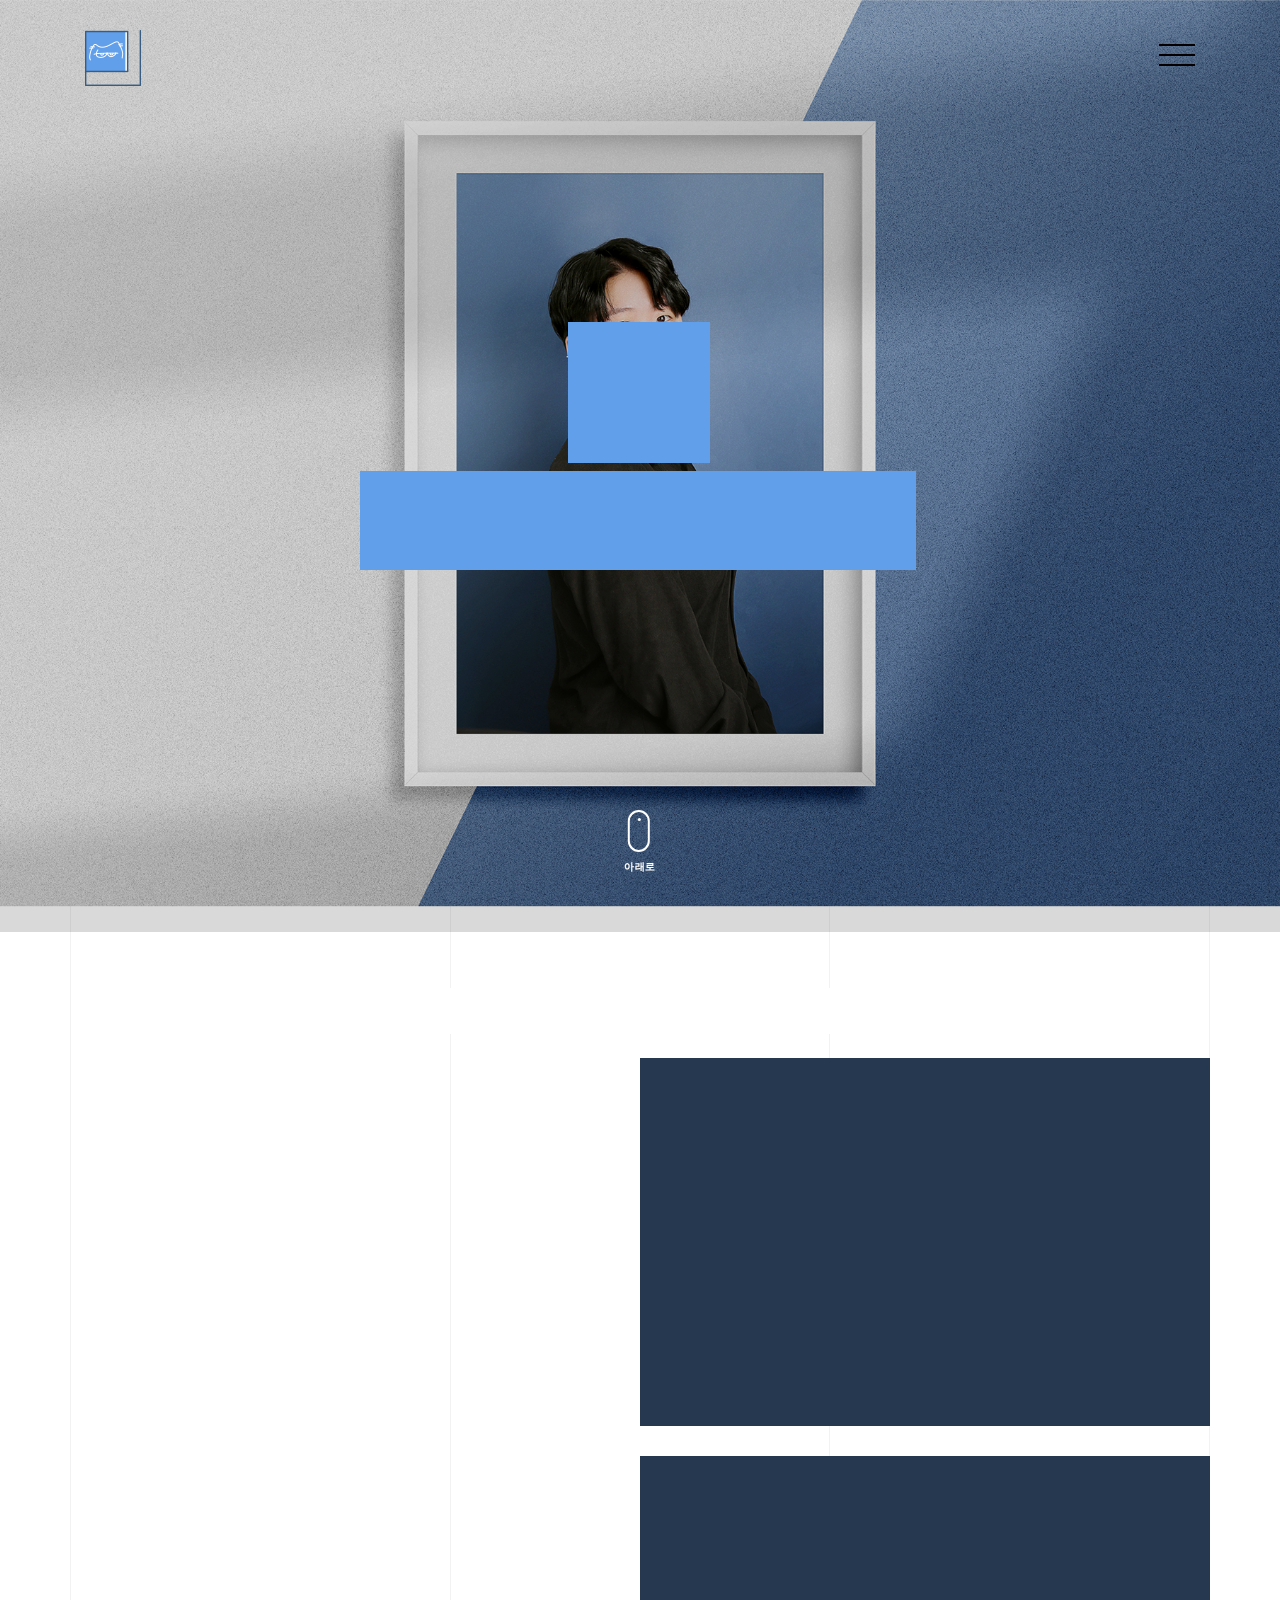
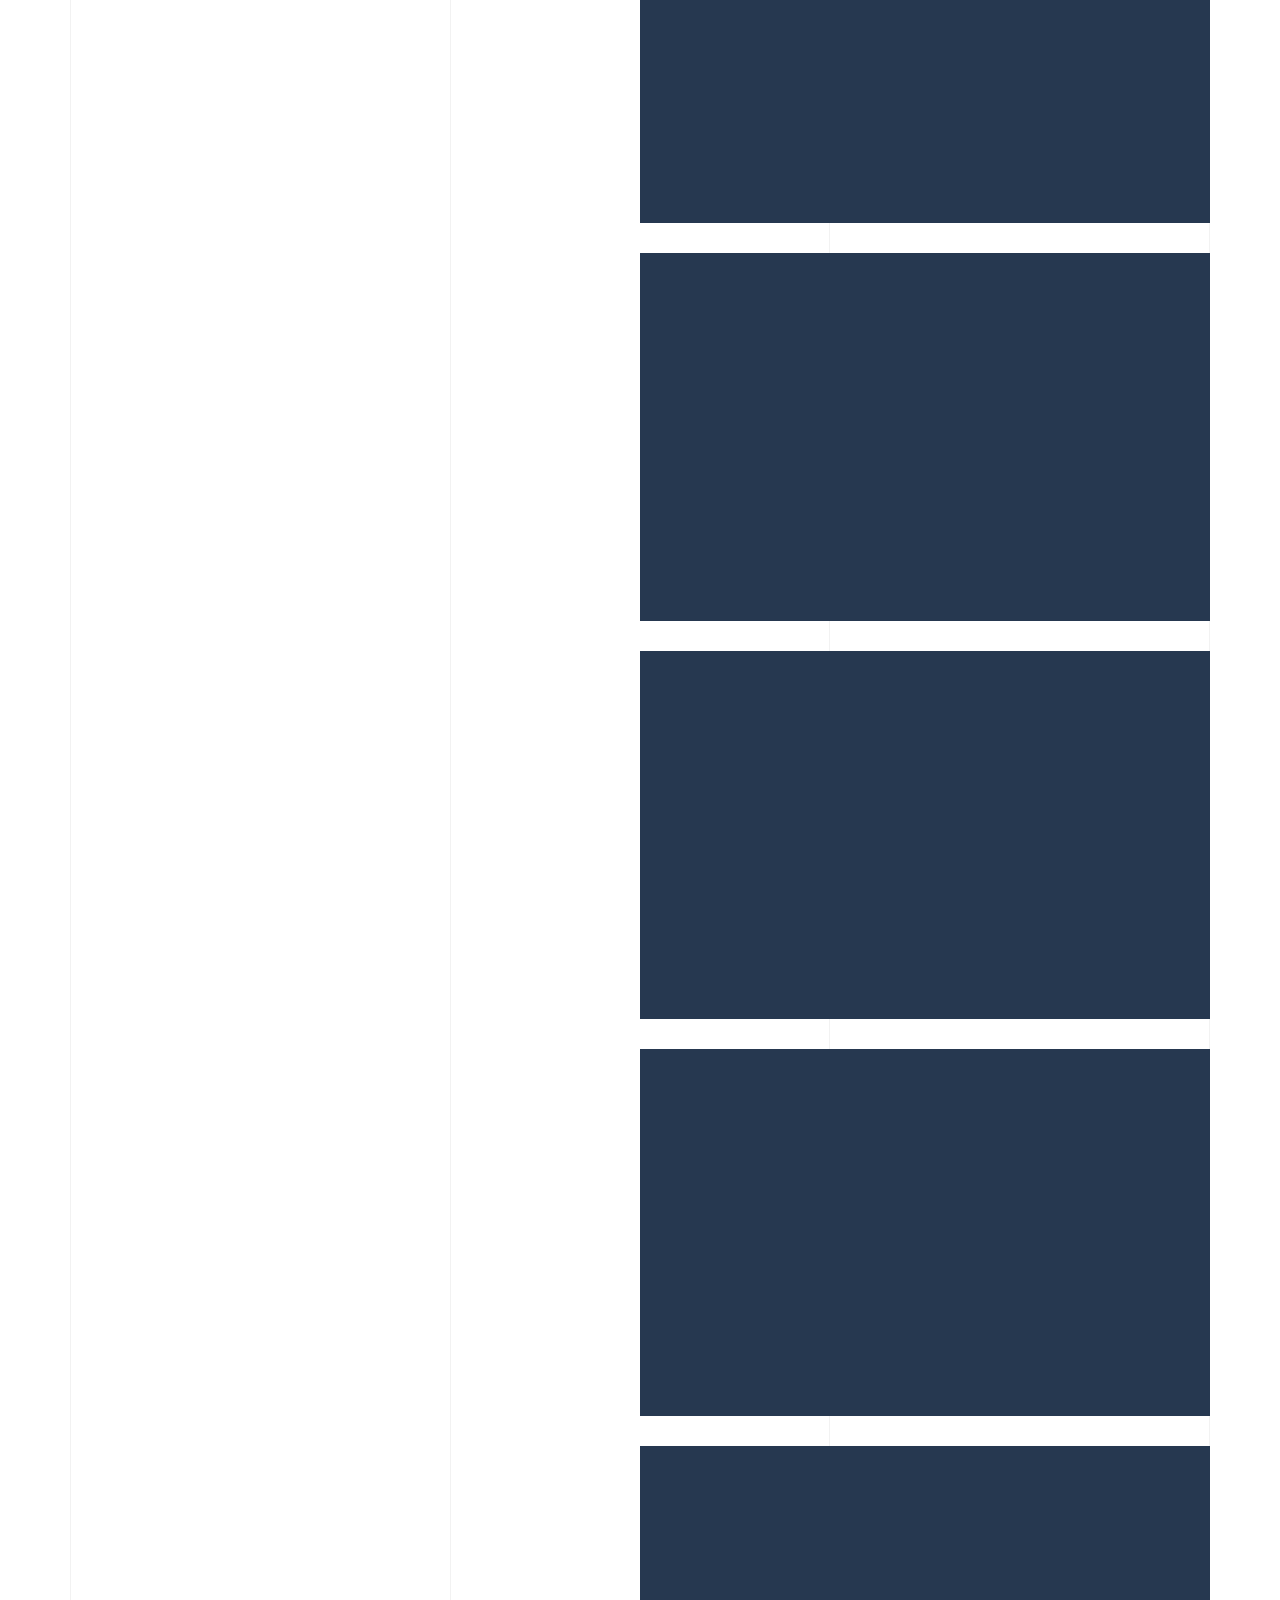
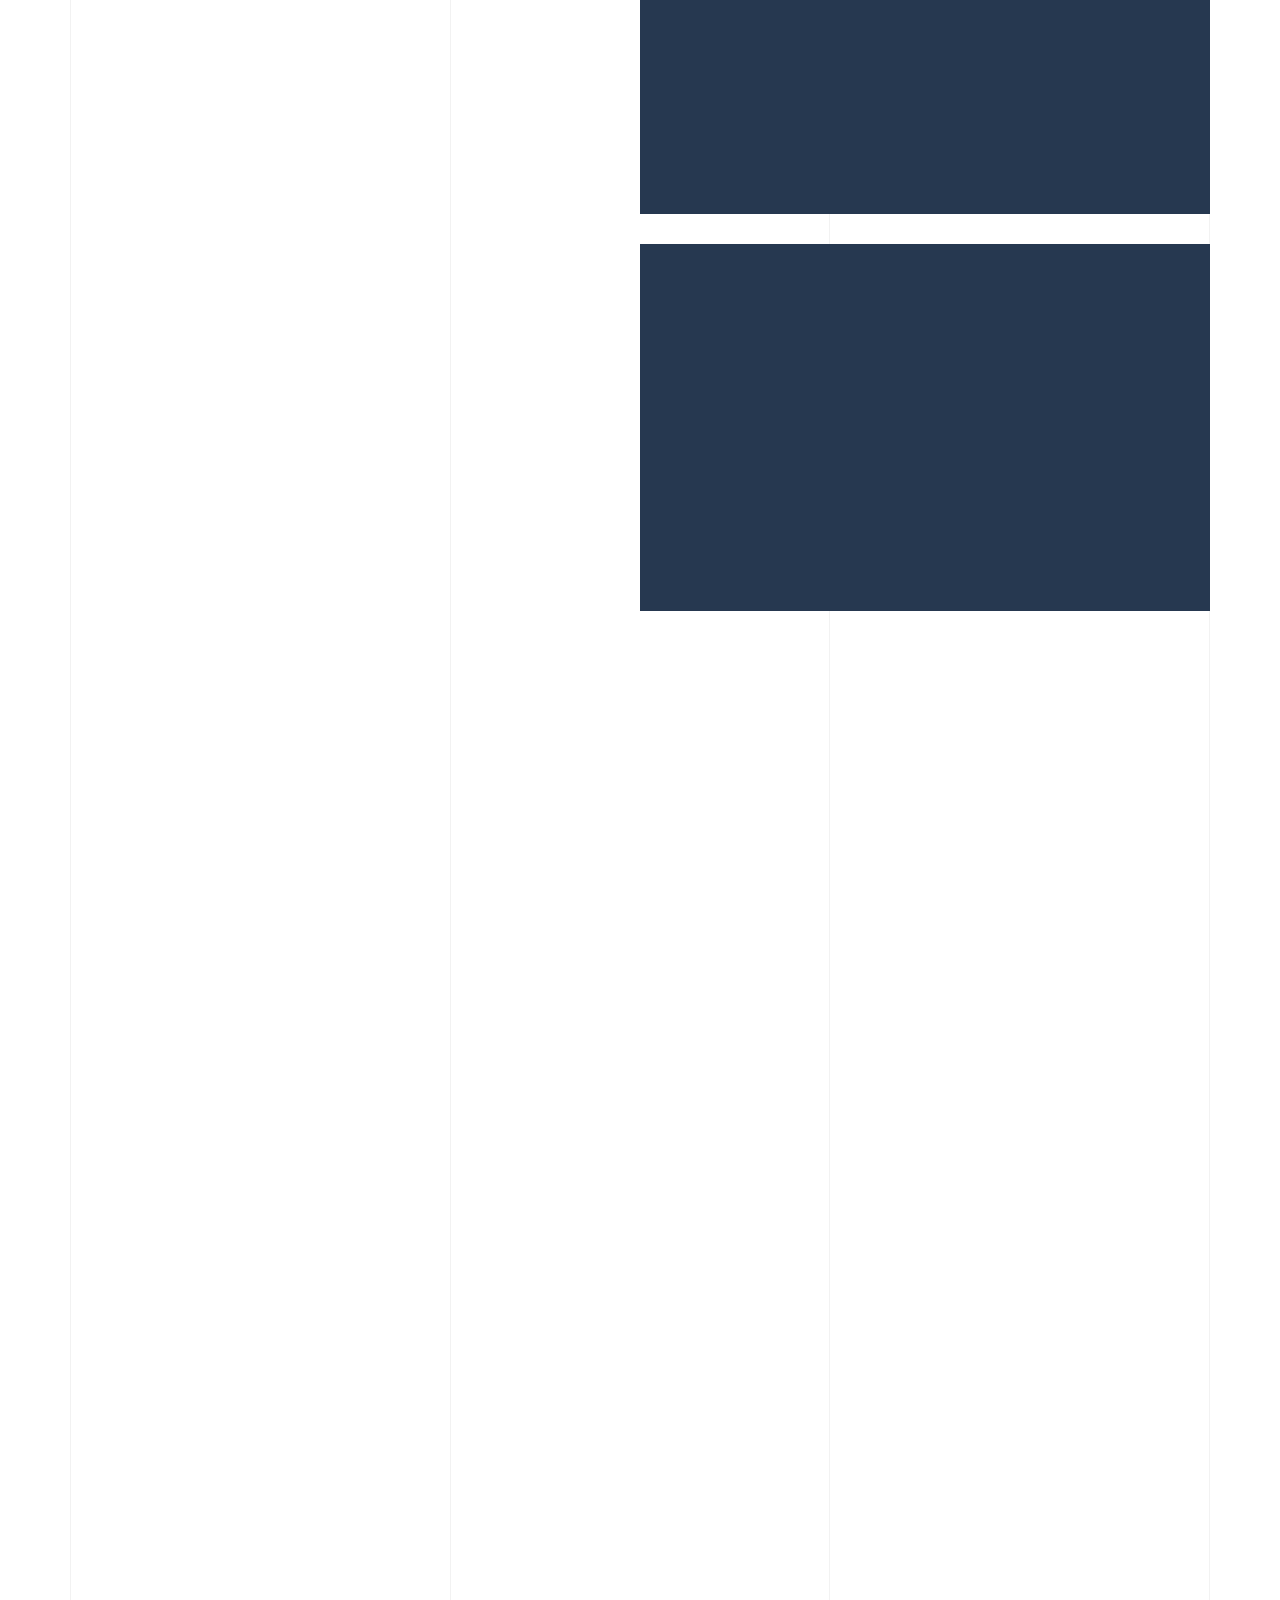
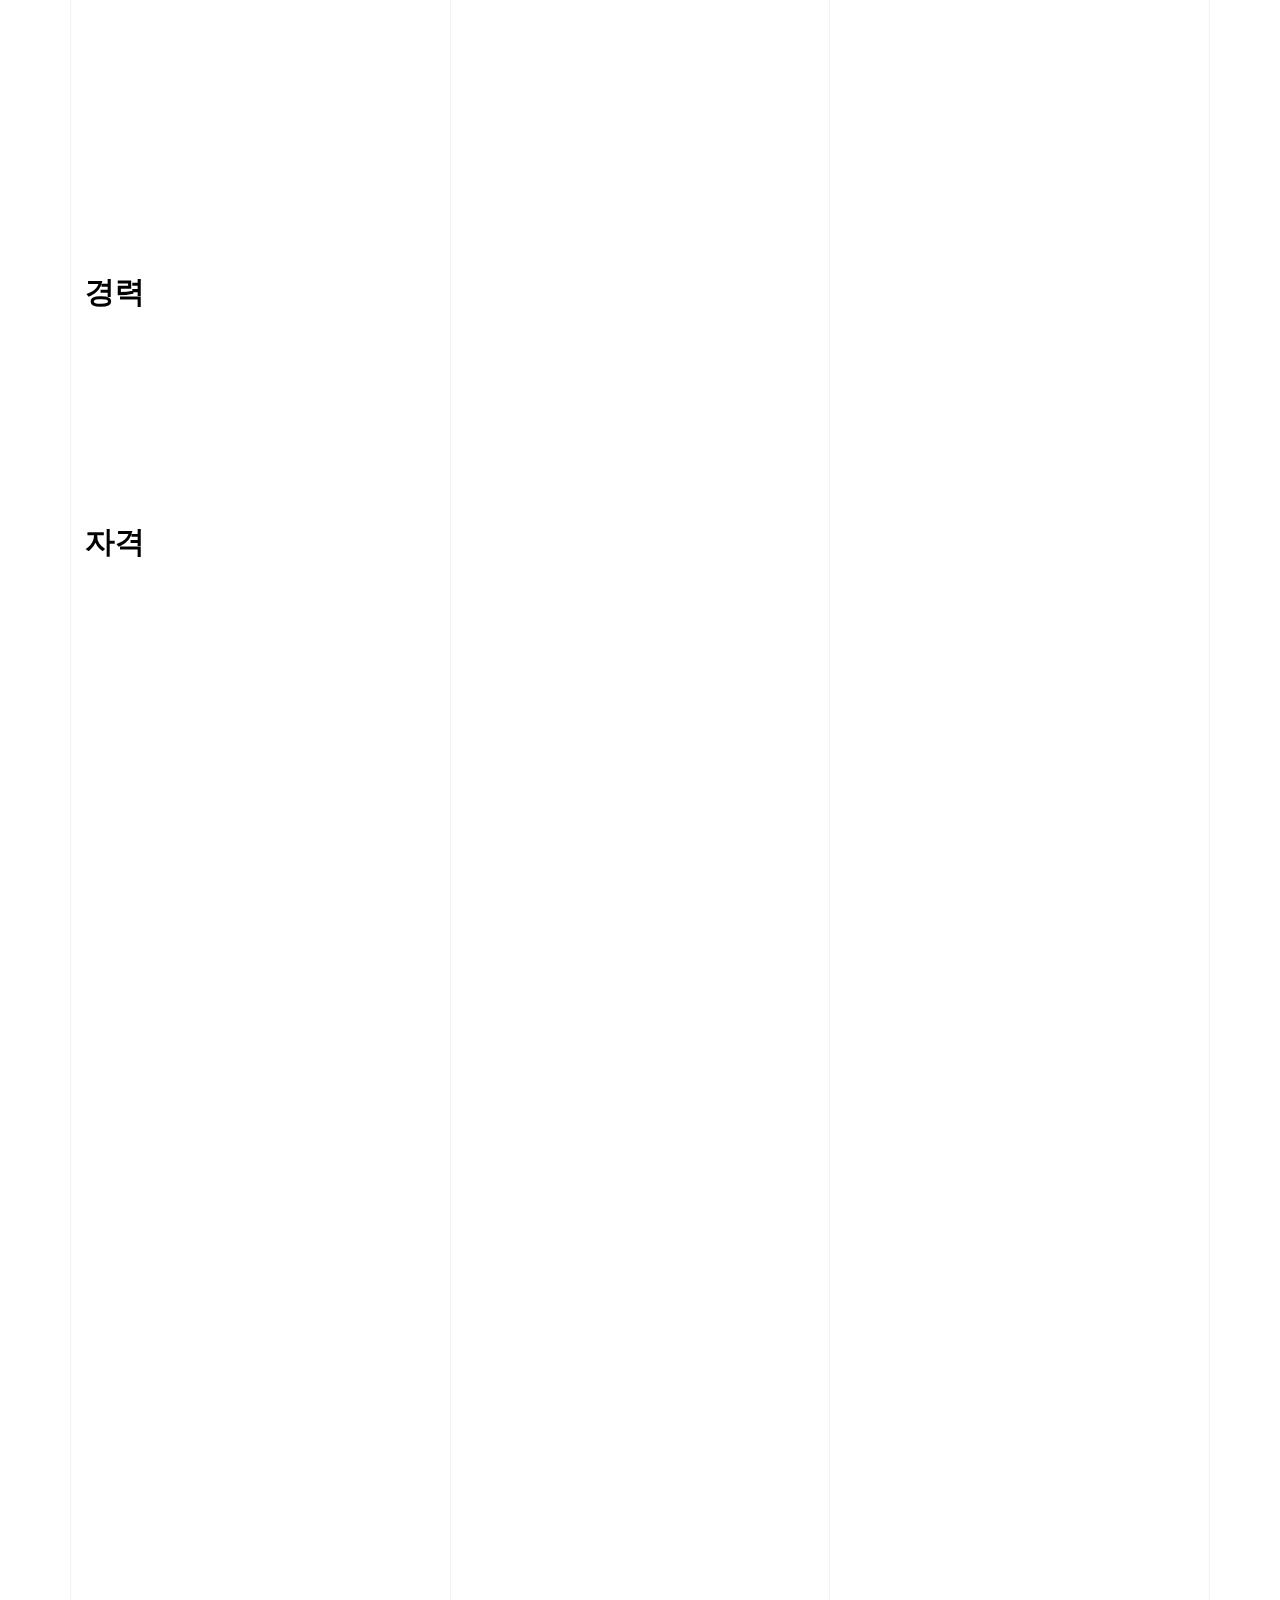
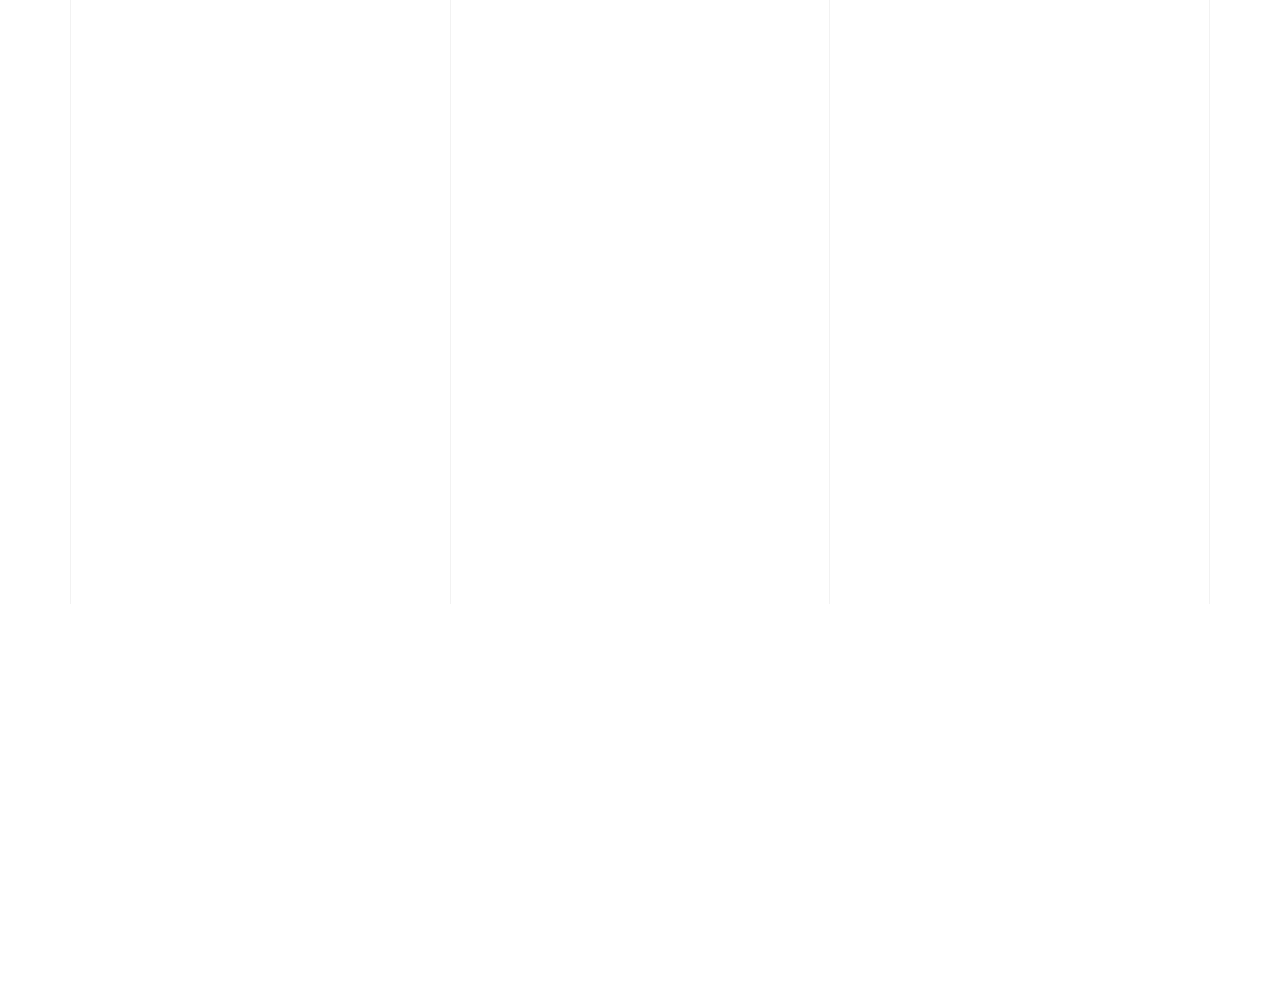
==== commit 91cf5094: "Update index.html" ====
--- a/index.html
+++ b/index.html
@@ -140,7 +140,7 @@
                         <p>서울더빛의원</p>
                       </div>
                     </div>
-                    <img src="images/work_1_md.jpg" class="lazyload  img-fluid" alt="Images" />
+                    <img src="images/work_0_md.jpg" class="lazyload  img-fluid" alt="Images" />
                   </a>
                   <div class="portfolio-text gsap-reveal-img col-md-6">
                     <h2>서울더빛의원</h2>
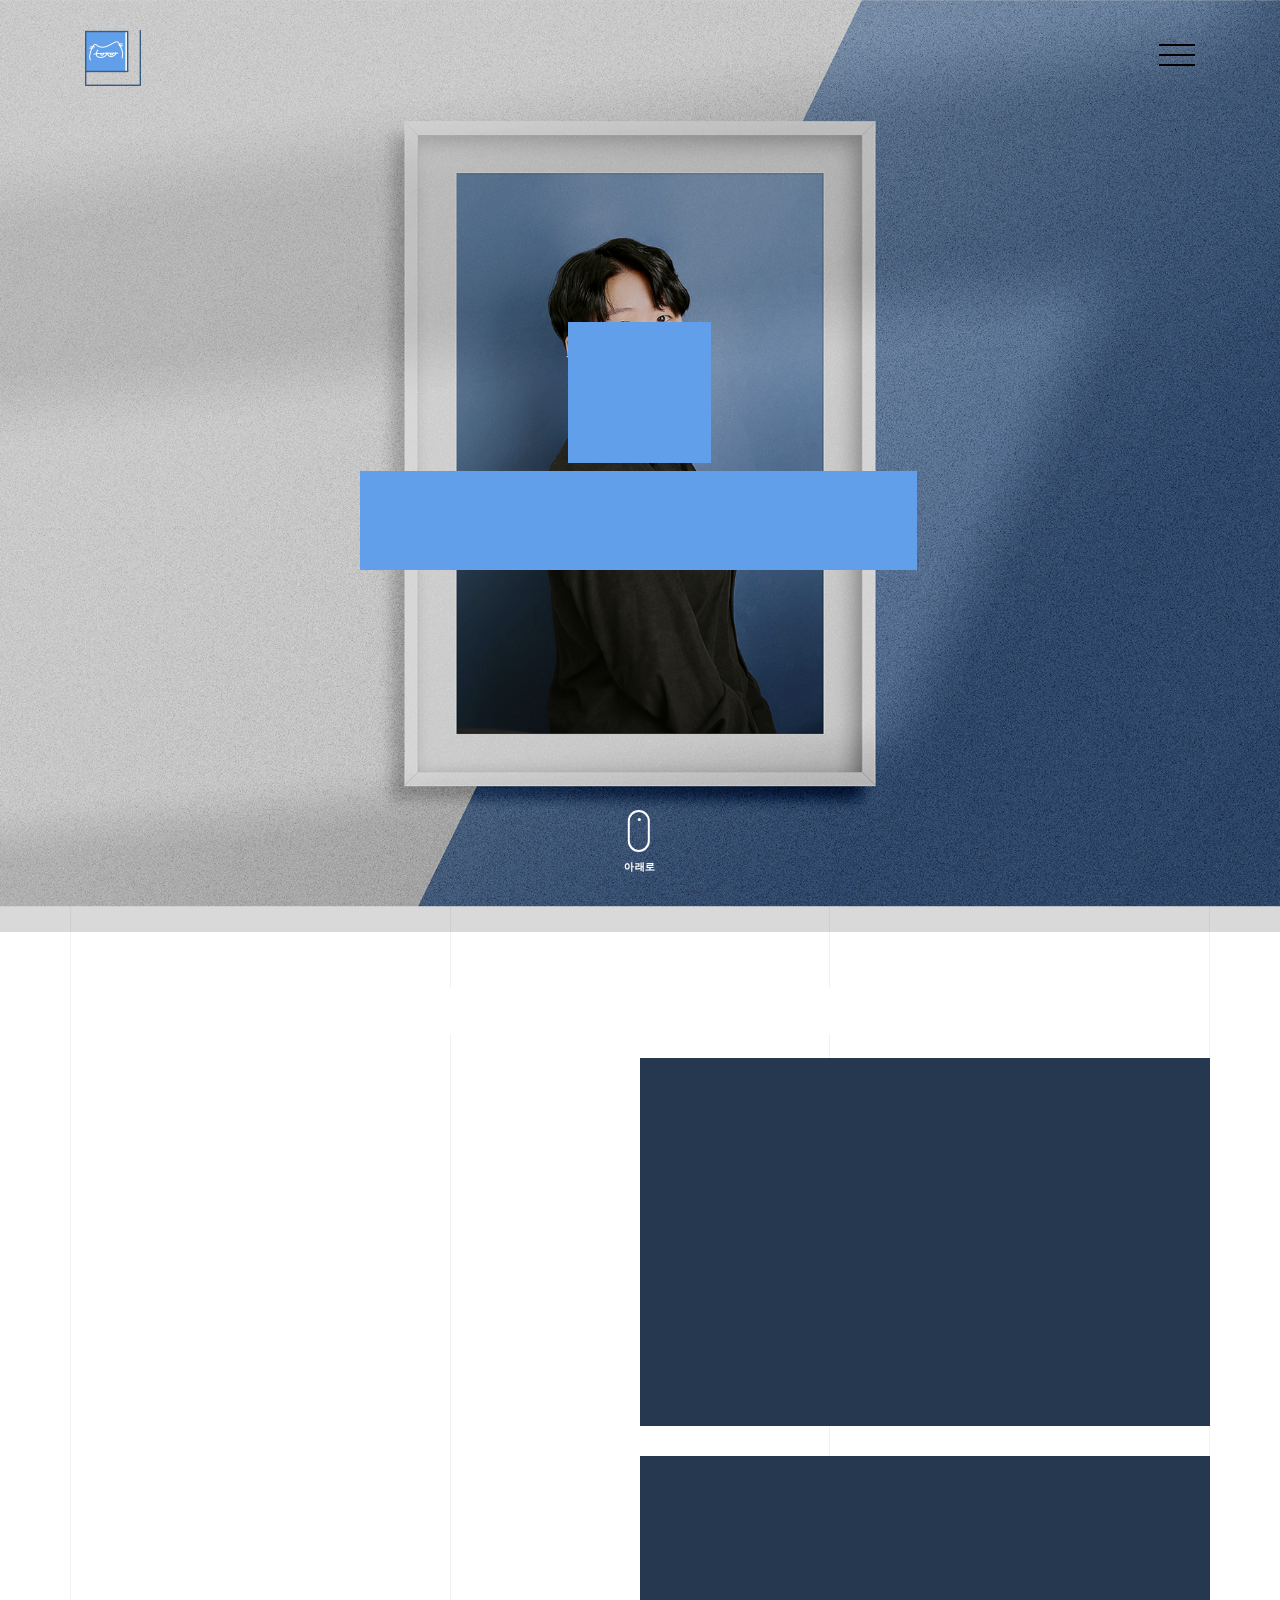
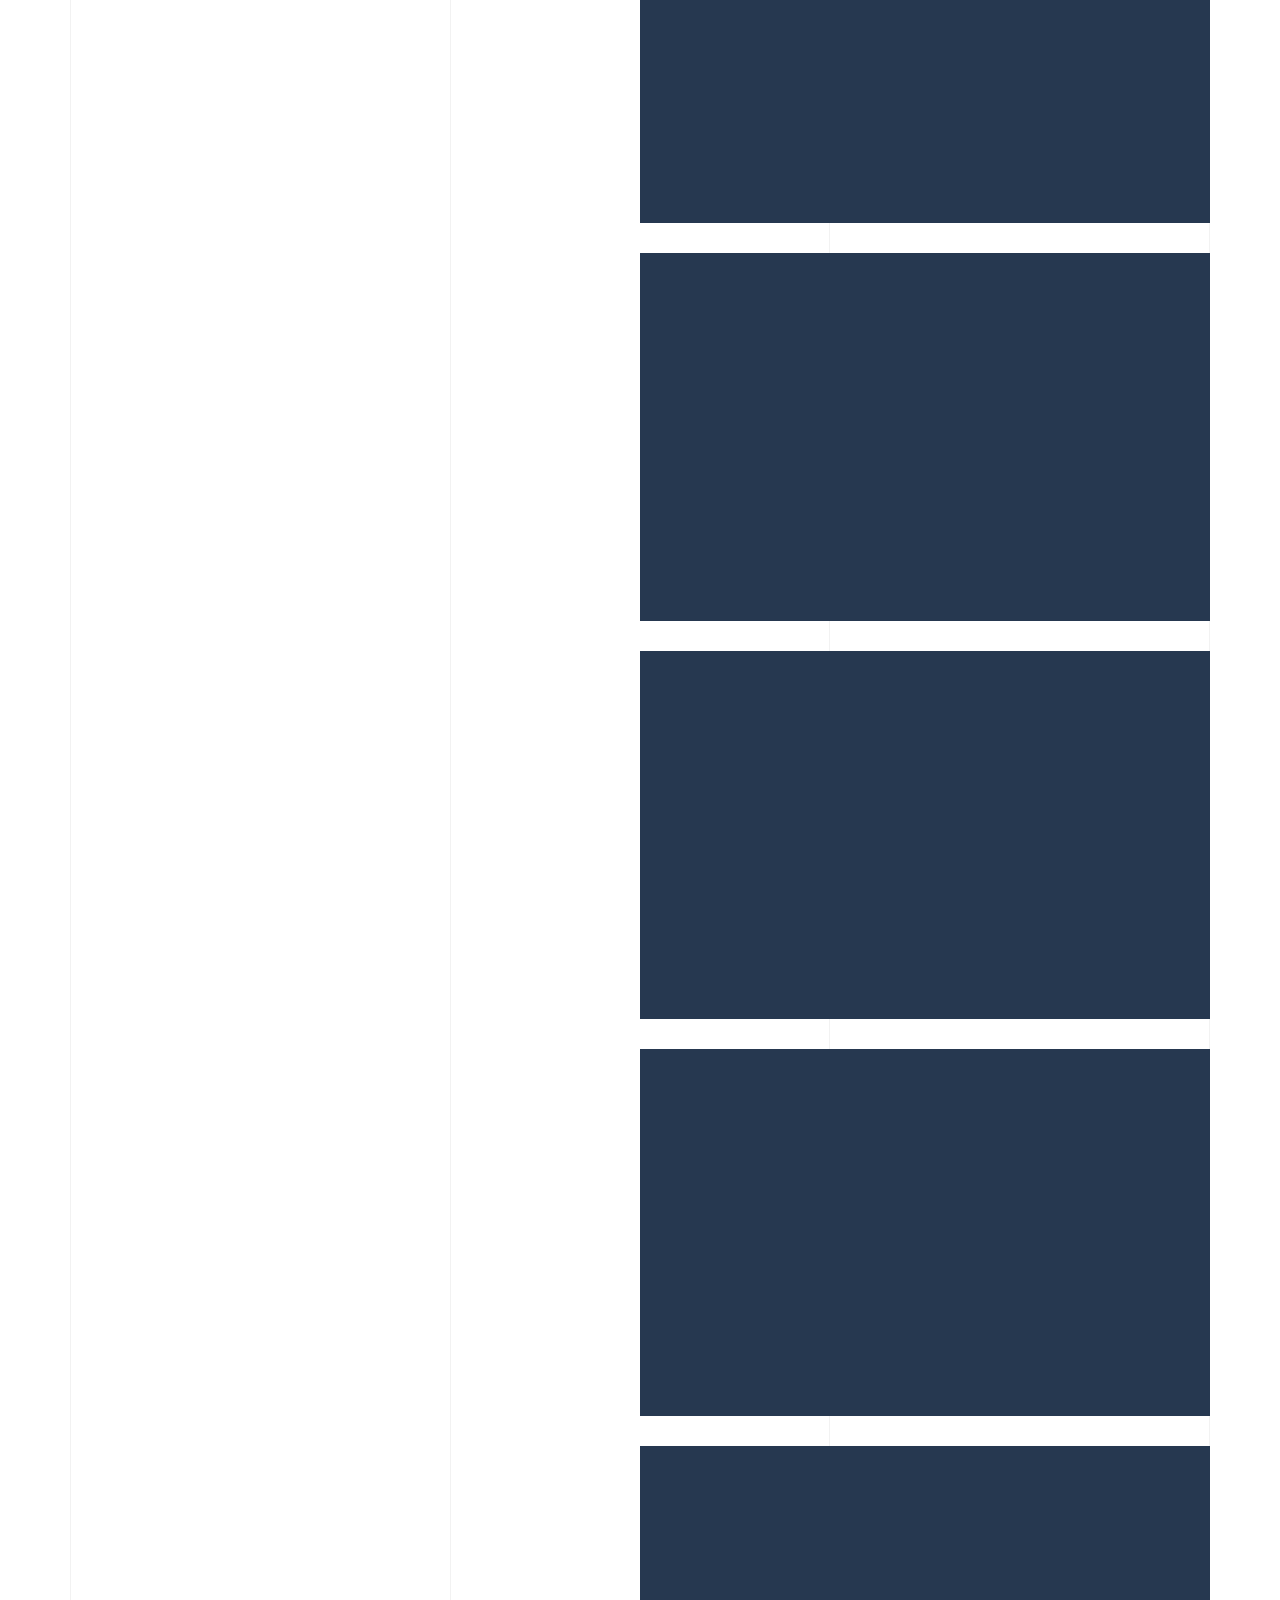
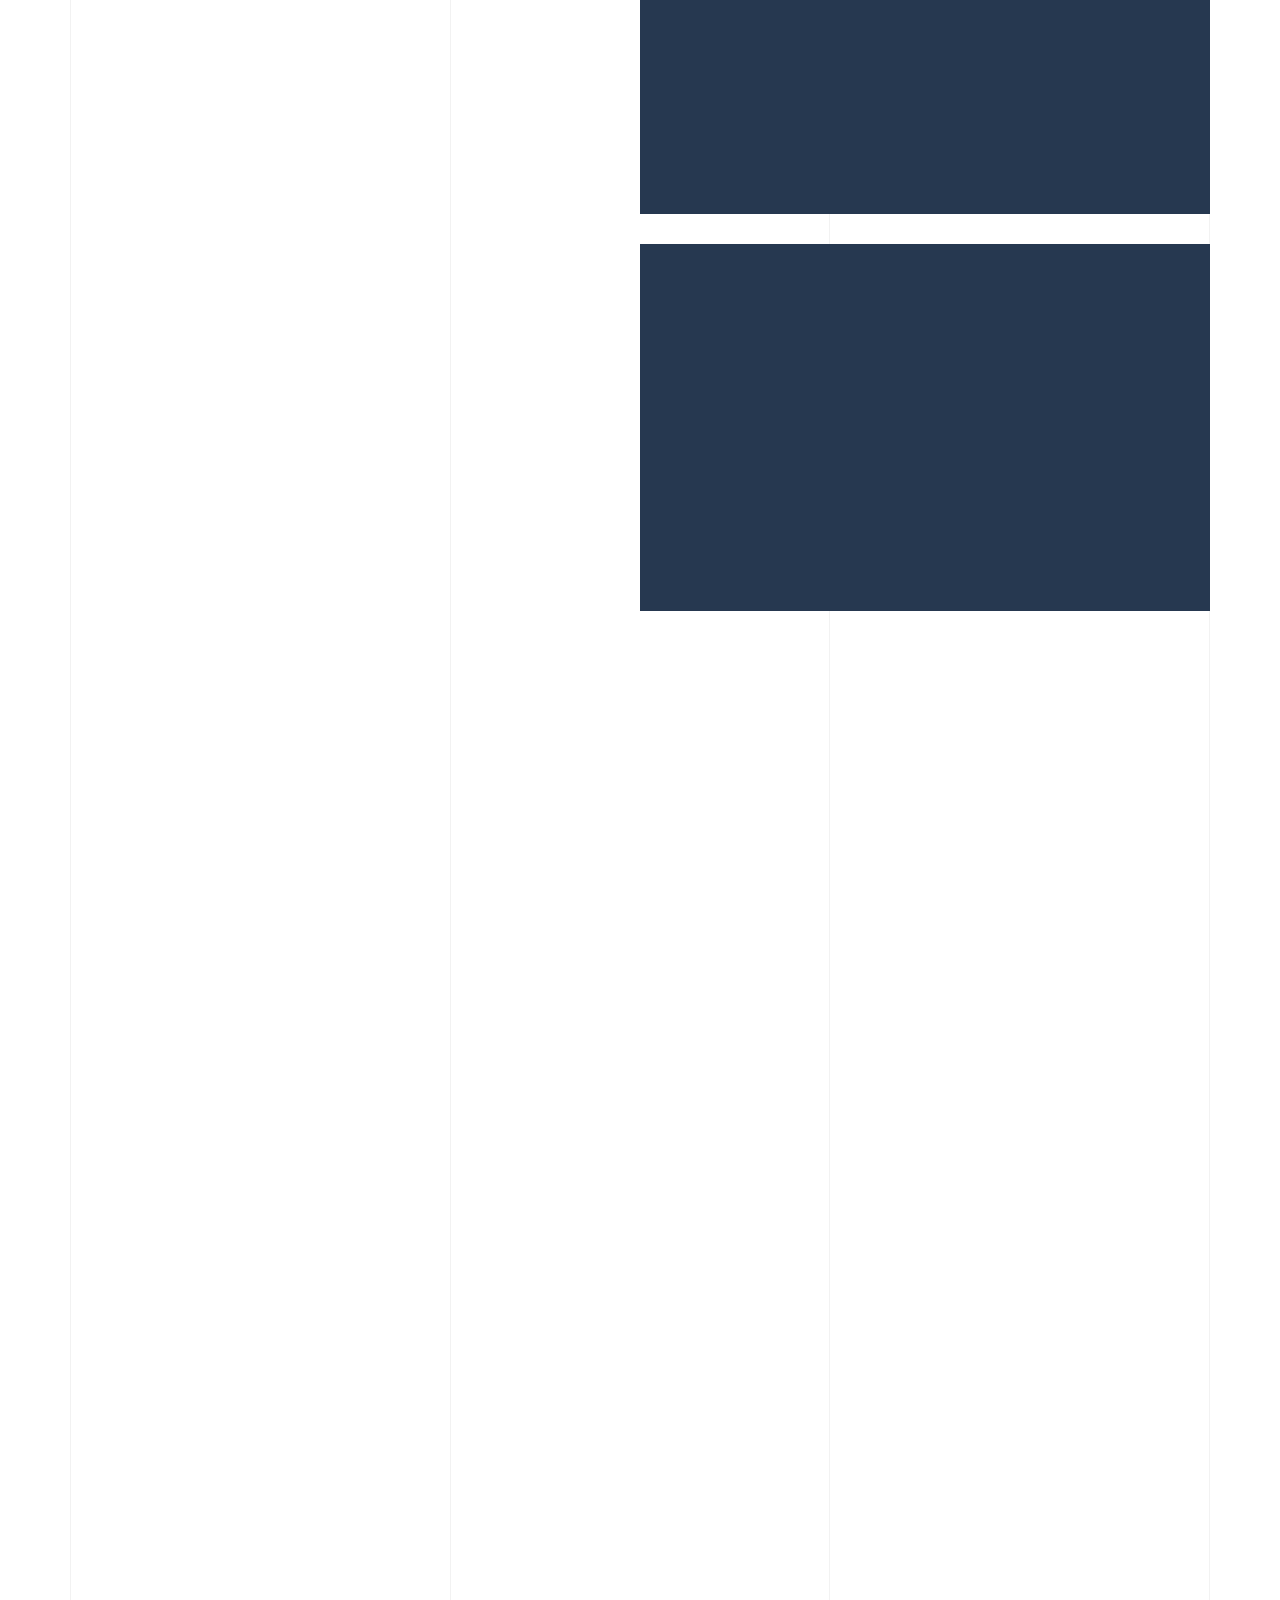
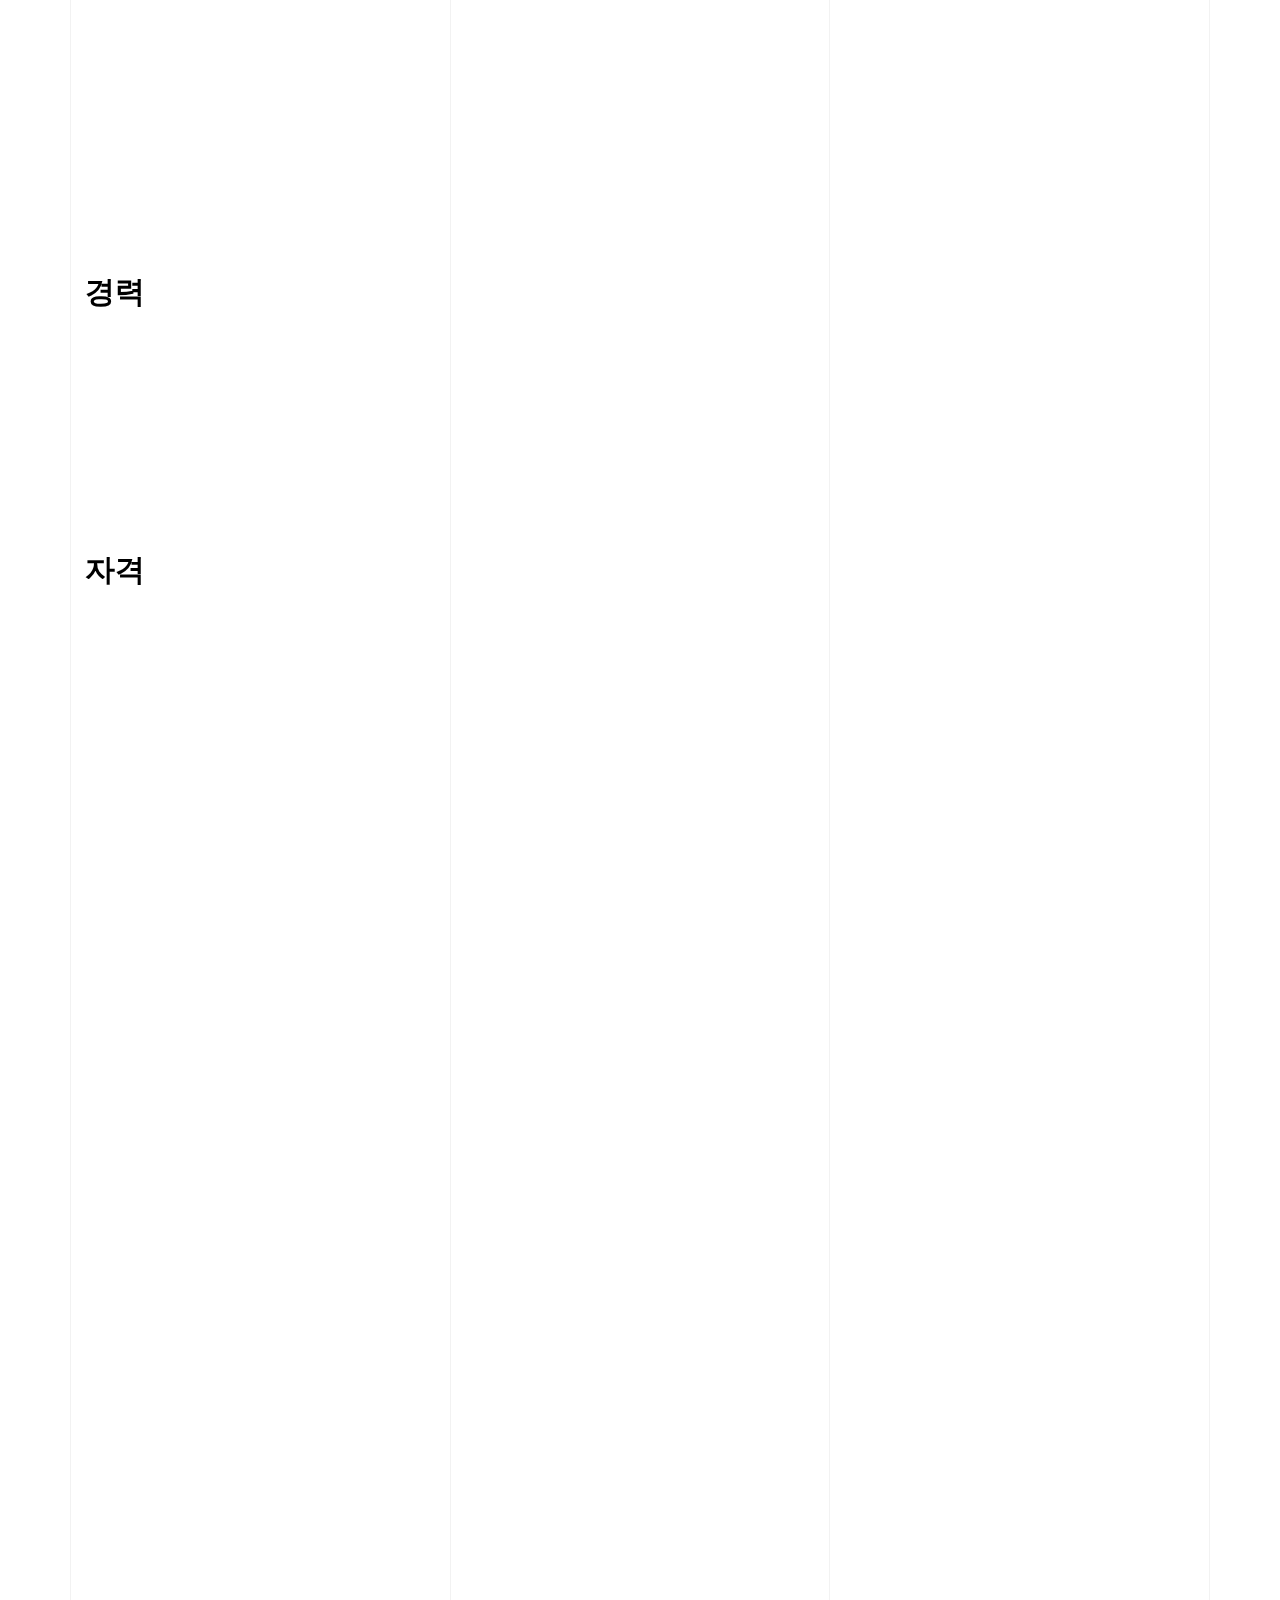
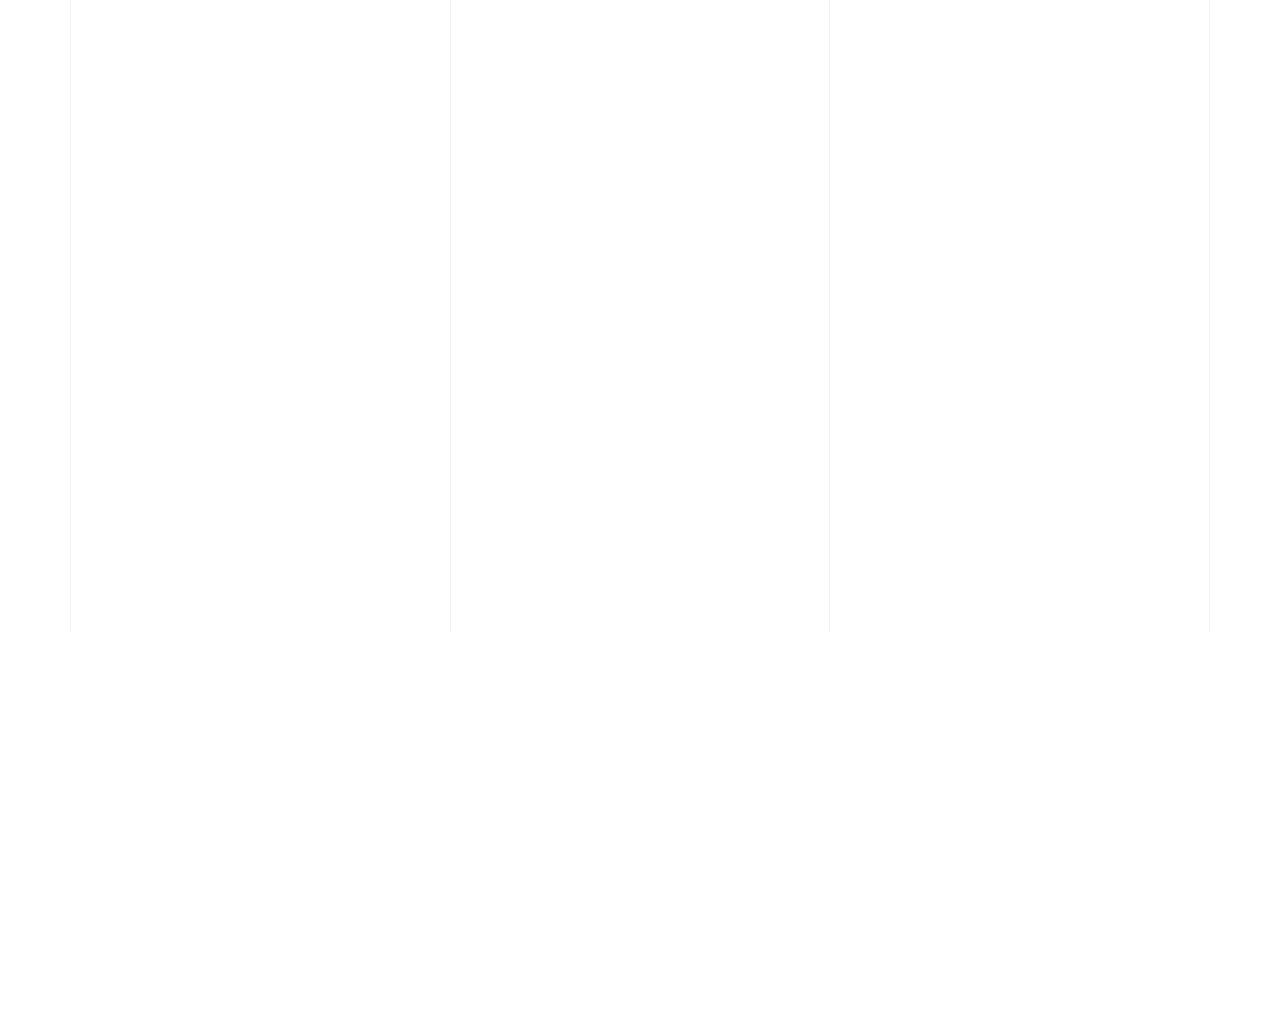
==== commit 2e1e49a8: "Update index.html" ====
--- a/index.html
+++ b/index.html
@@ -319,22 +319,12 @@
           <div class="row gutter-v3">
             <h2 class="col-md-12">경력</h2>
             <div class="col-md-6 col-lg-4 mb-4">
-              <div class="feature-v1" data-aos="fade-up" data-aos-delay="0">
-                <div class="wrap-icon mb-3">
-                  <i class="icon-suitcase"></i>
-                </div>
-                <h3>2017.10~2018.08</h3>
-                <h4>샤부야</h4>
-                <p>매장관리, 주방보조</p>
-              </div> 
-            </div>
-            <div class="col-md-6 col-lg-4 mb-4">
               <div class="feature-v1" data-aos="fade-up" data-aos-delay="100">
                 <div class="wrap-icon mb-3">
                   <i class="icon-suitcase"></i>
                 </div>
-                <h3>2018~2022</h3>
-                <h4>단기알바(총 9회)</h4>
+                <h3>2018~ing</h3>
+                <h4>단기알바</h4>
                 <p>판촉, 시음, 매대정리, 서빙, 이벤트 진행</p>
               </div> 
             </div>
@@ -346,6 +336,16 @@
                 <h3>2020.11~2022.01</h3>
                 <h4>래딕스 파트너스</h4>
                 <p>보안요원, 안전도우미</p>
+              </div> 
+            </div>
+            <div class="col-md-6 col-lg-4 mb-4">
+              <div class="feature-v1" data-aos="fade-up" data-aos-delay="200">
+                <div class="wrap-icon mb-3">
+                  <i class="icon-suitcase"></i>
+                </div>
+                <h3>2023.04~2023.07</h3>
+                <h4>서울더빛의원</h4>
+                <p>홈페이지 제작, 네이버 블로그&인스타그램 작업</p>
               </div> 
             </div>
 
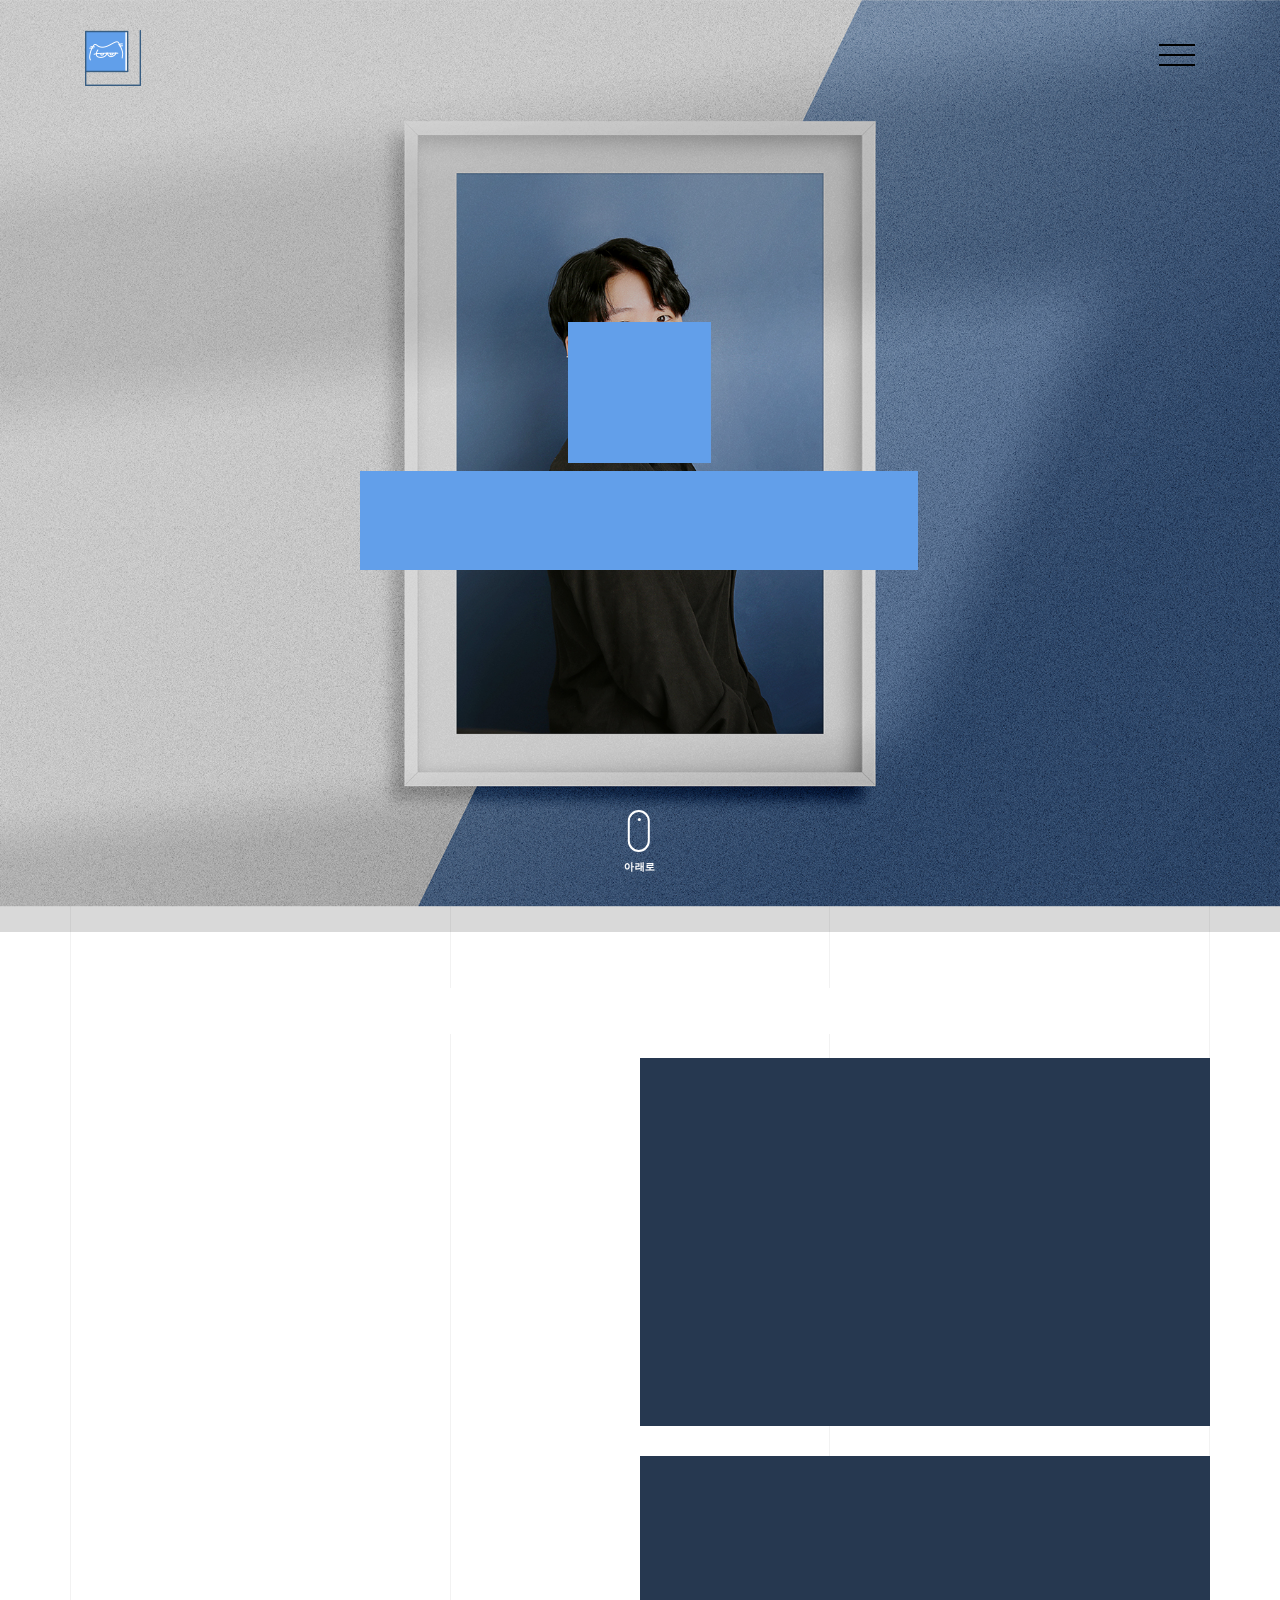
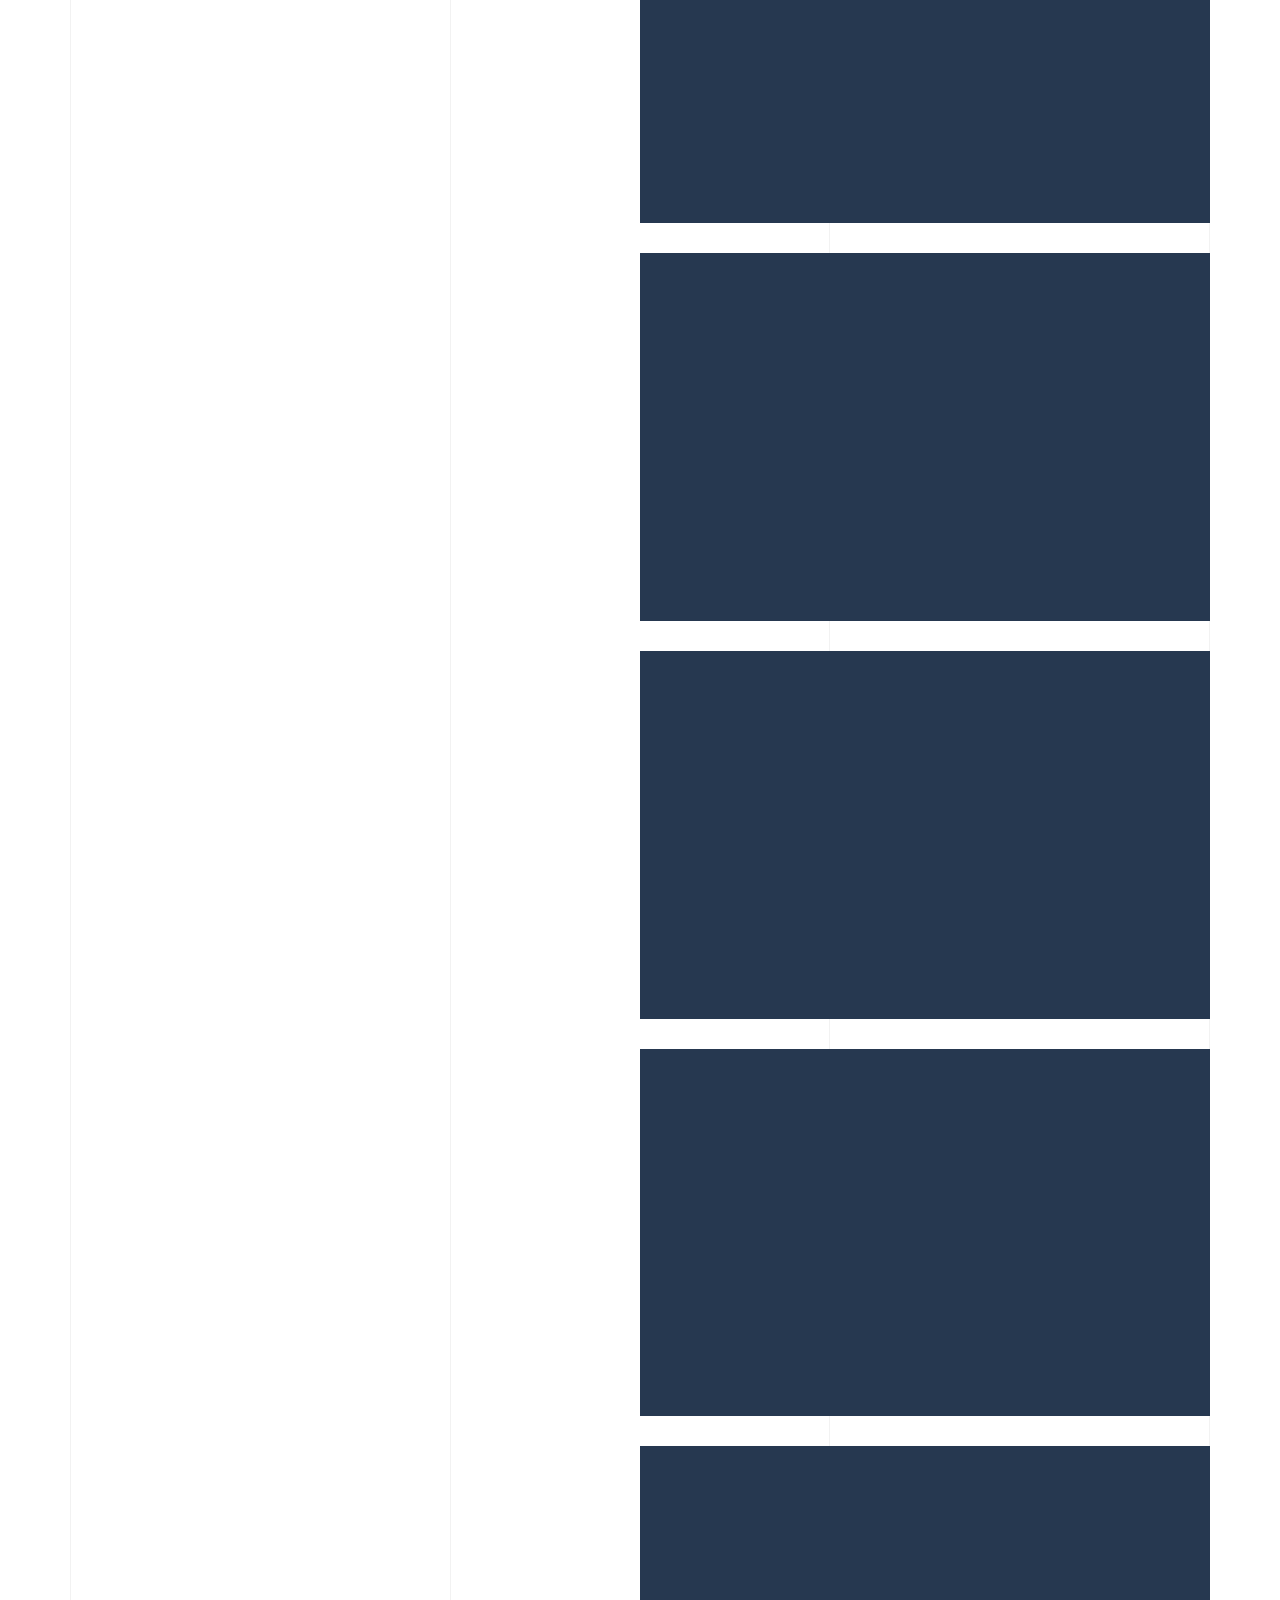
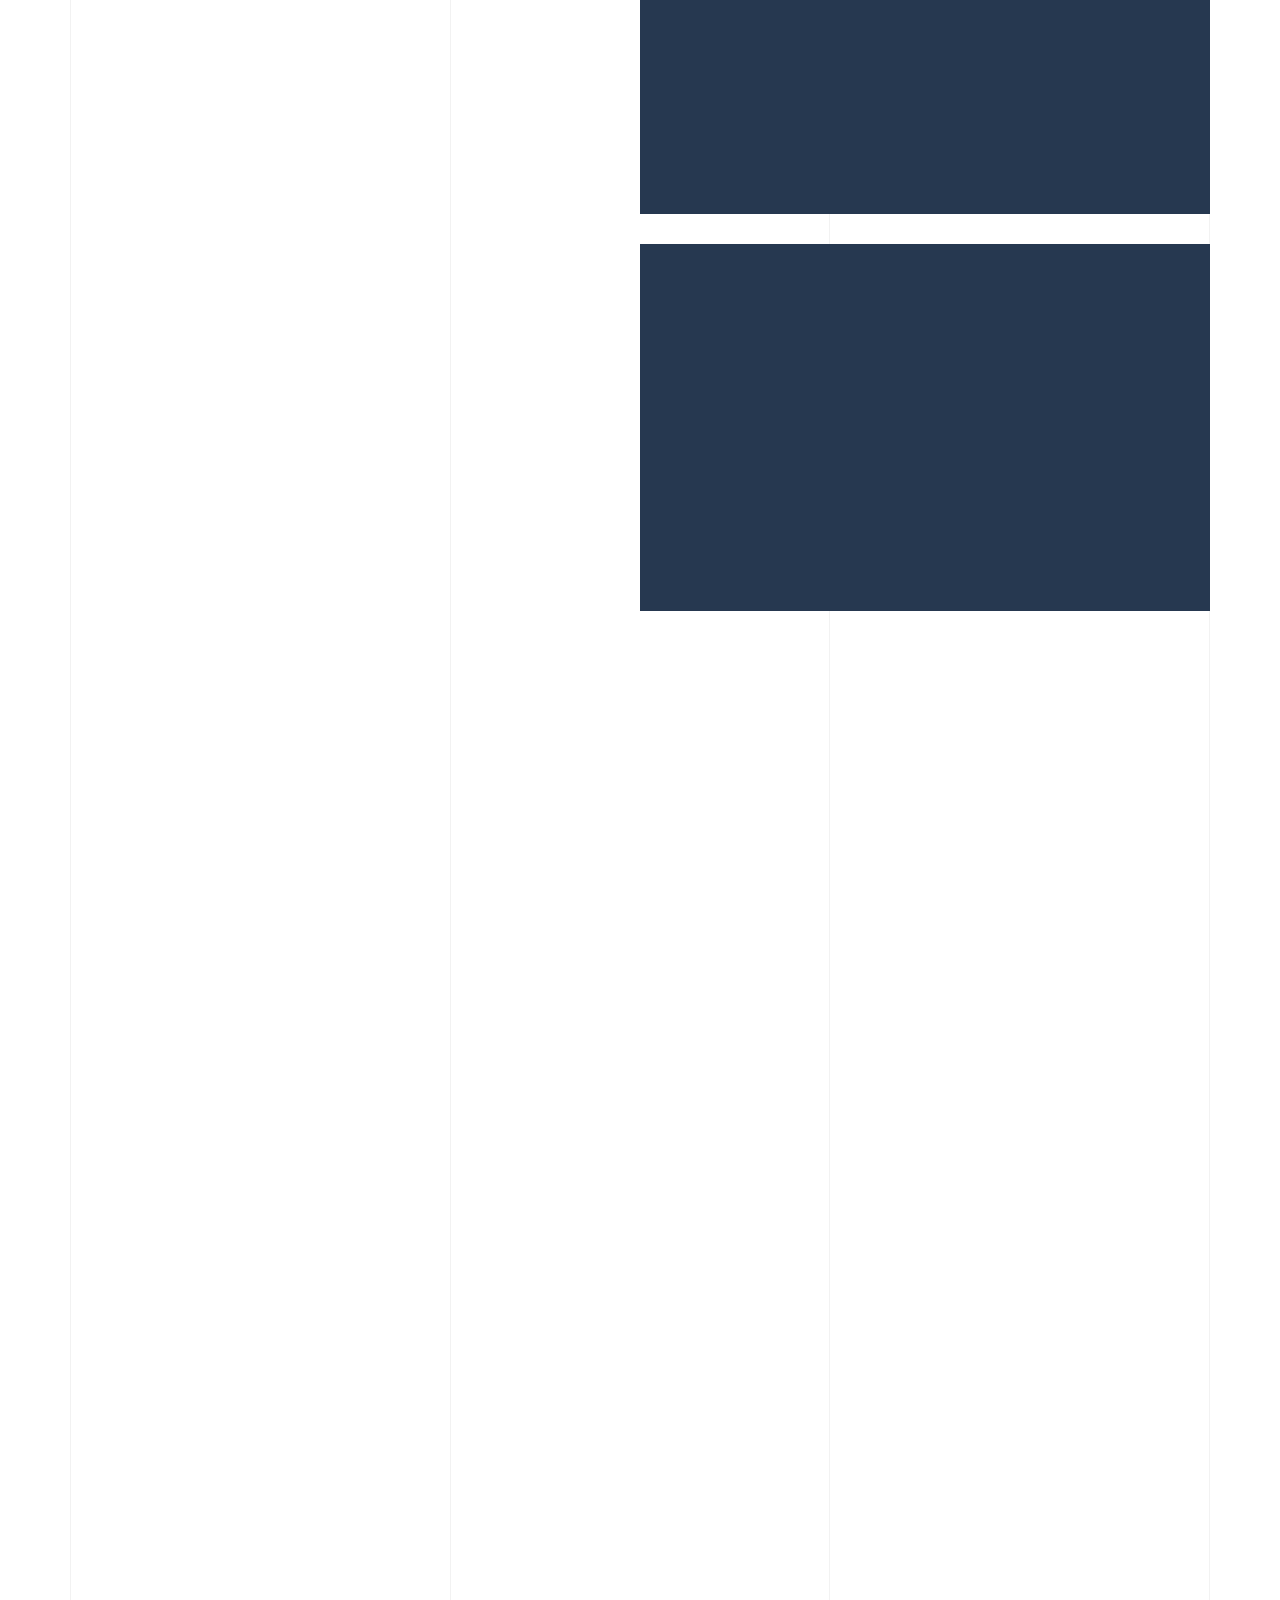
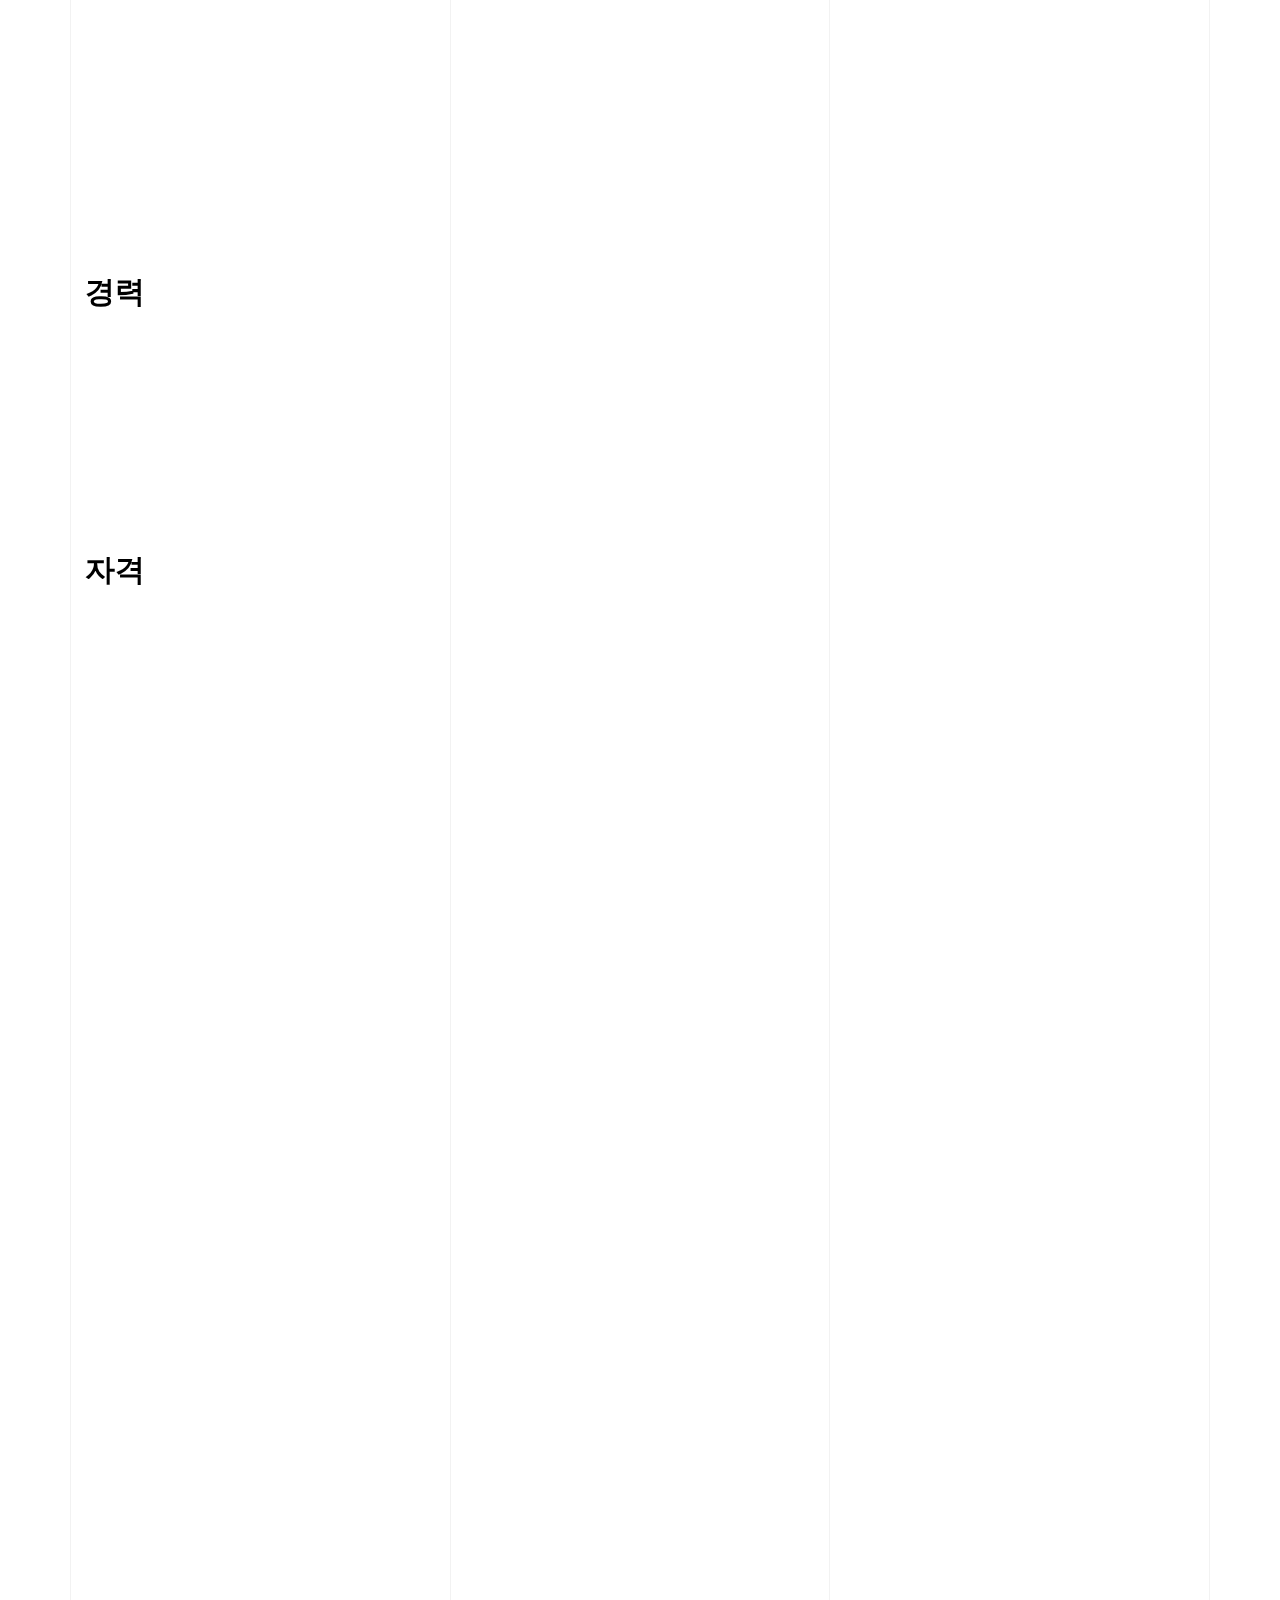
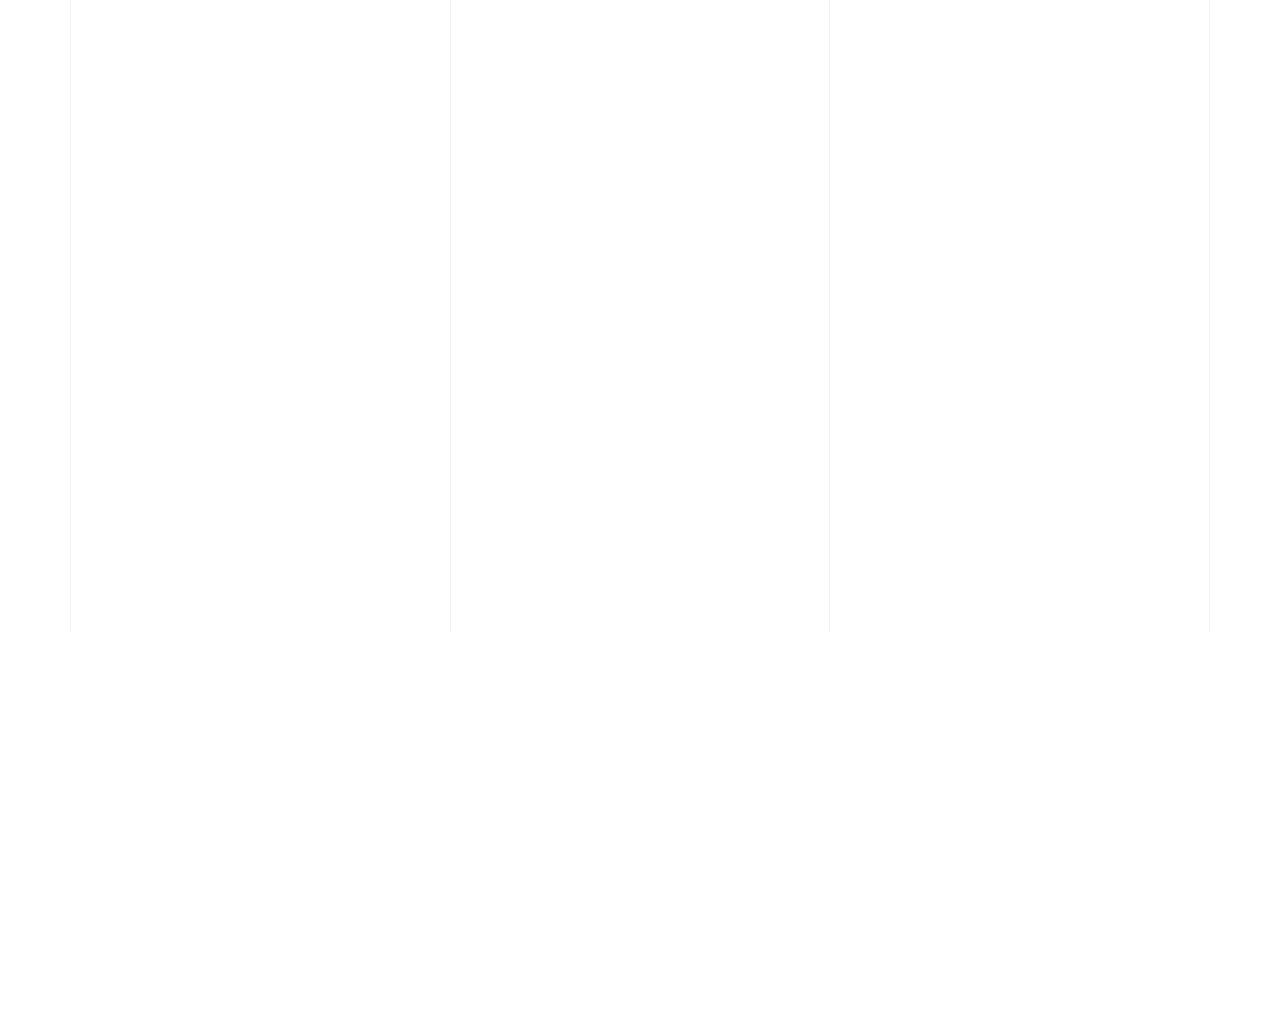
==== commit e43c72db: "Update index.html" ====
--- a/index.html
+++ b/index.html
@@ -144,7 +144,7 @@
                   </a>
                   <div class="portfolio-text gsap-reveal-img col-md-6">
                     <h2>서울더빛의원</h2>
-                    <h3>서면 피부과 서울더빛의원 홈페이지(디자인X, 코딩O)</h3>
+                    <h3>서면 피부과 서울더빛의원(홈페이지: 코딩O, 디자인X)</h3>
                     <p class="website"><a href="https://jemin-portfolio1.github.io/seoulthelight/" target="_blank">https://jemin-portfolio1.github.io/seoulthelight/</a></p>
                     <p>
                       <a href="#none" target="_blank" class="btn btn-outline-pill btn-custom-light">Naver Blog</a>
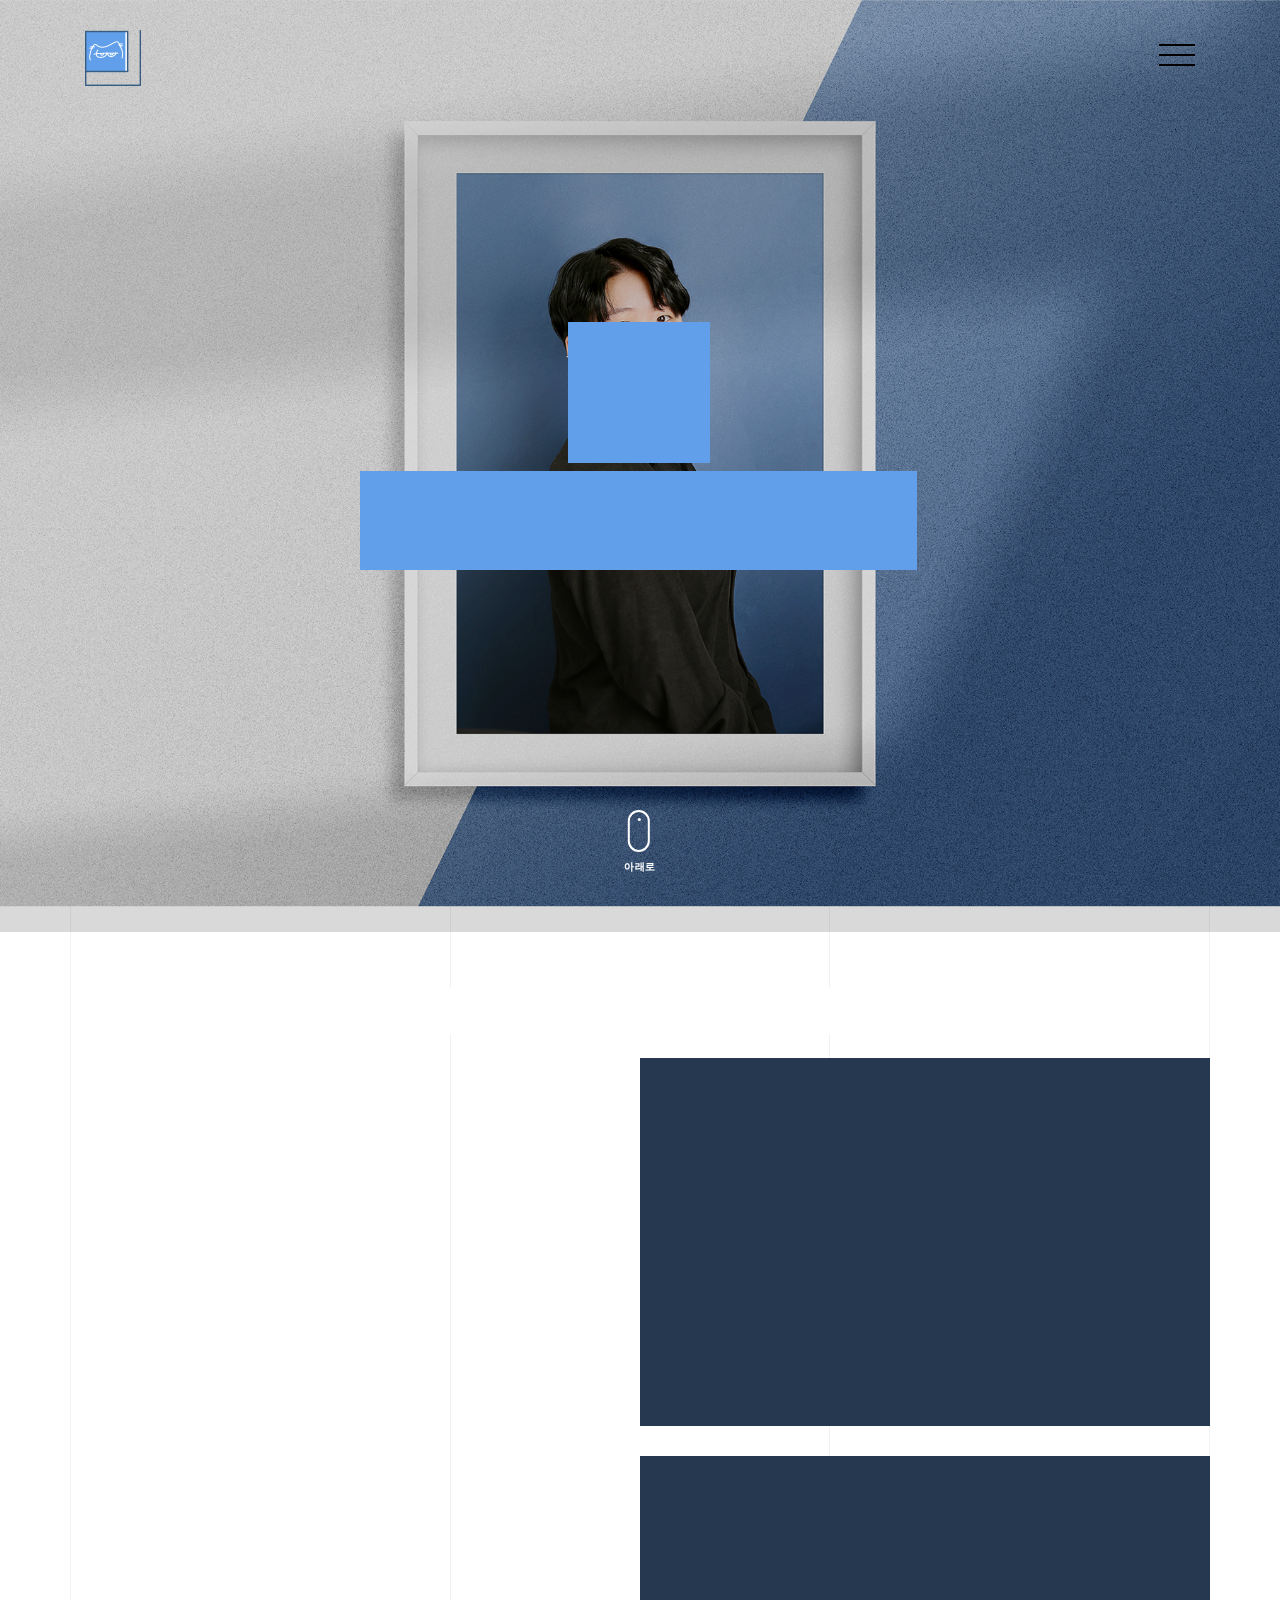
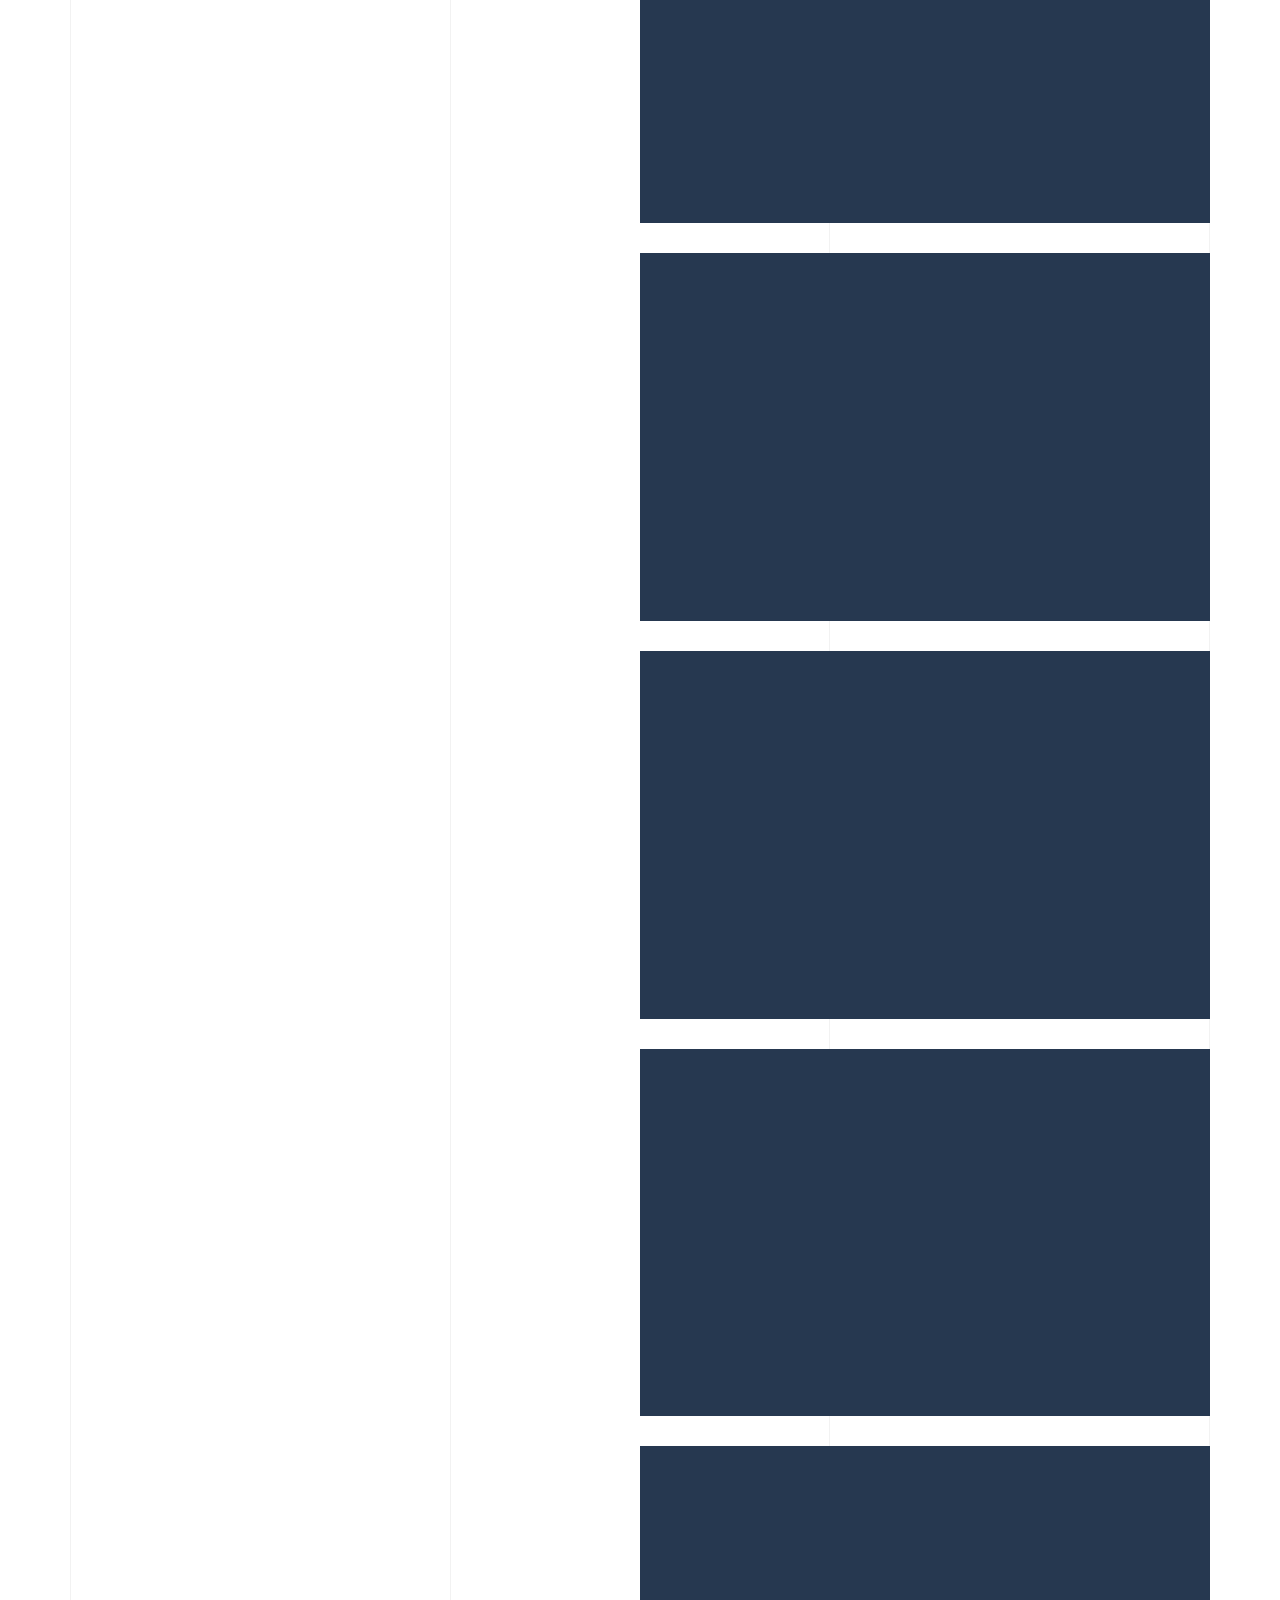
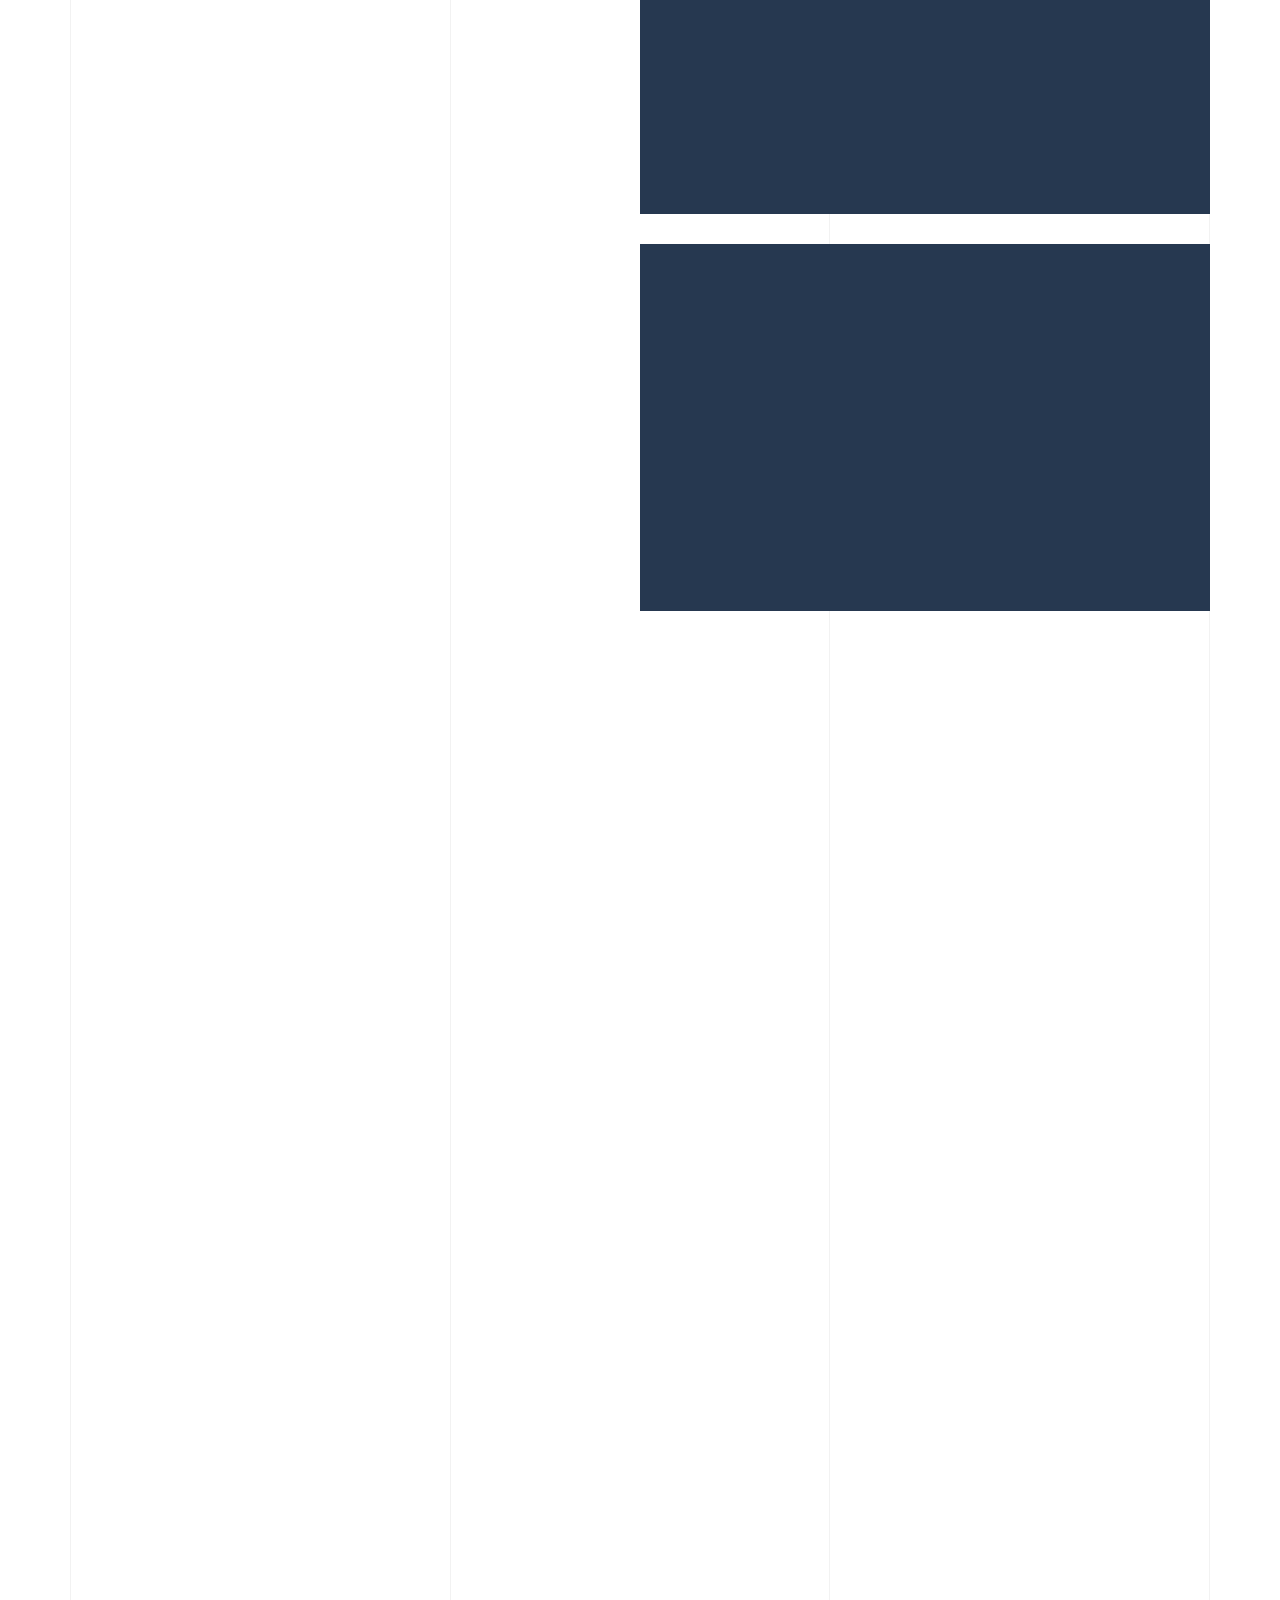
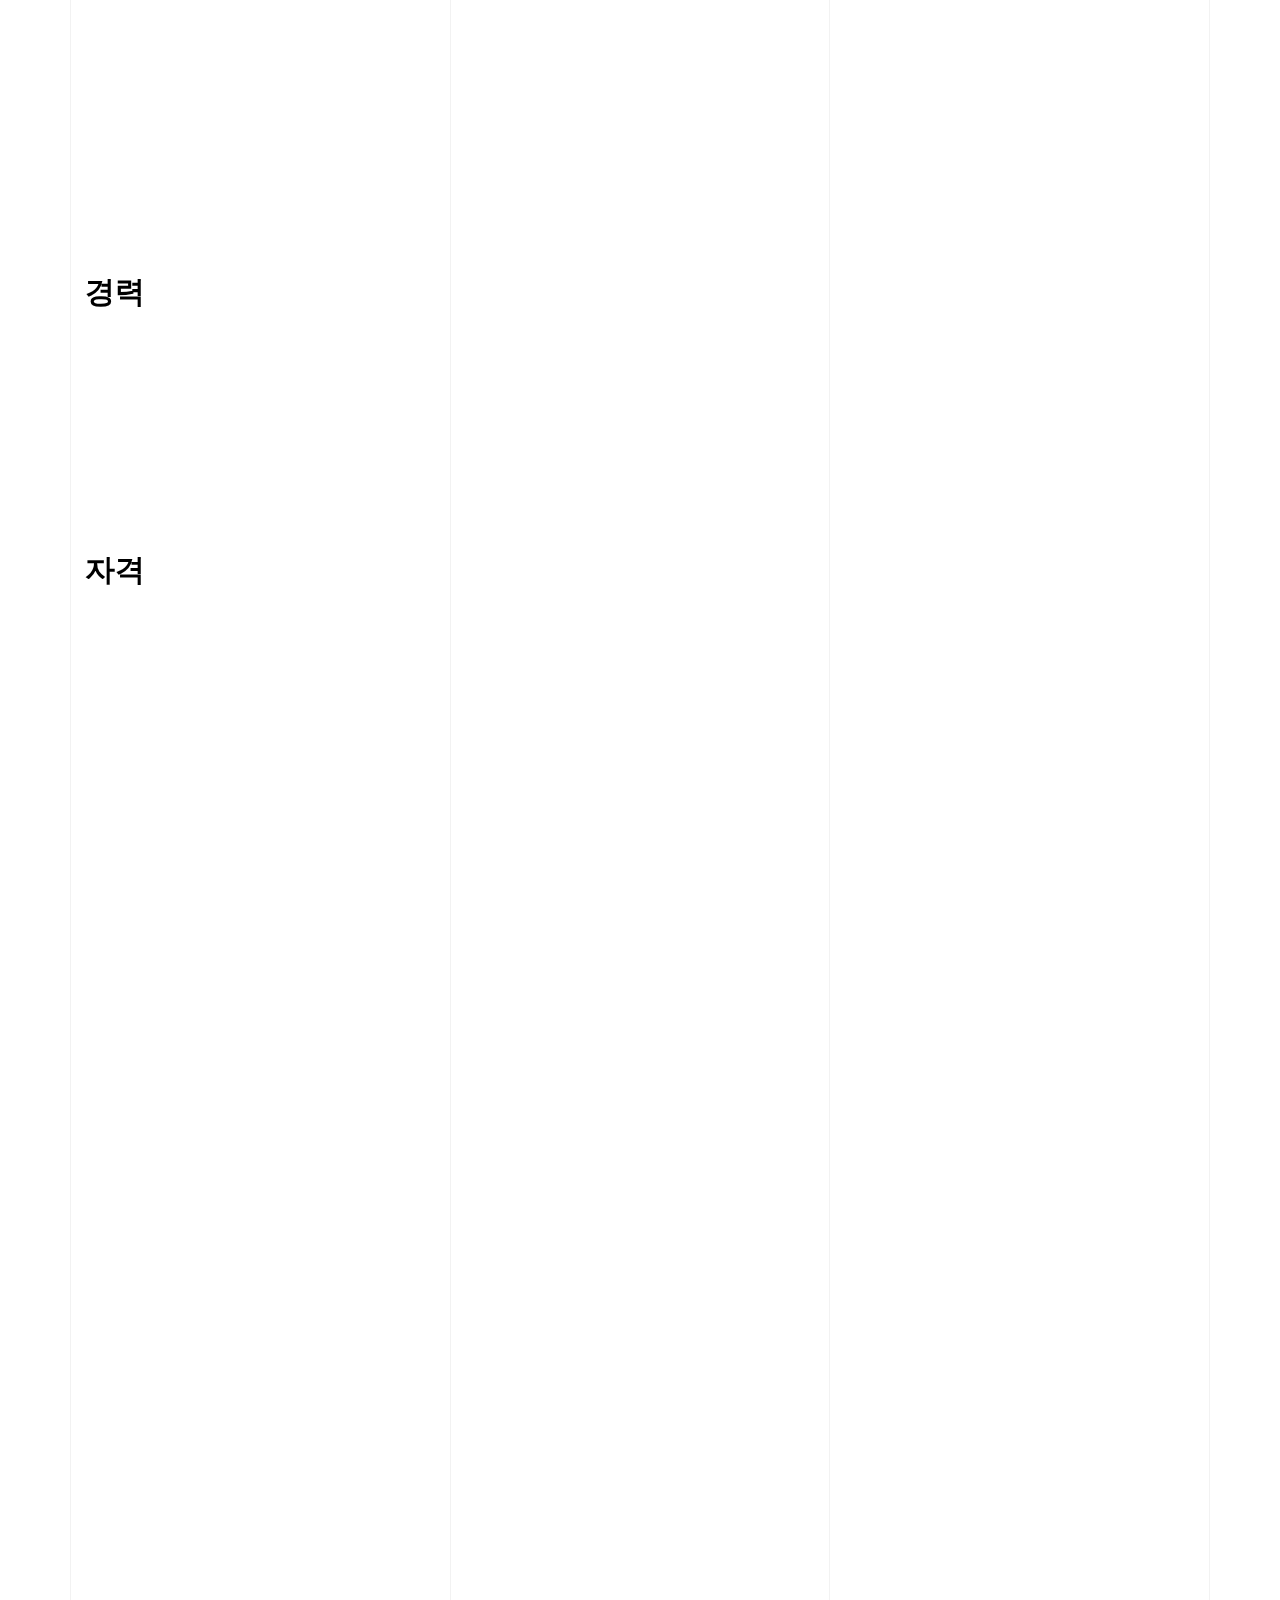
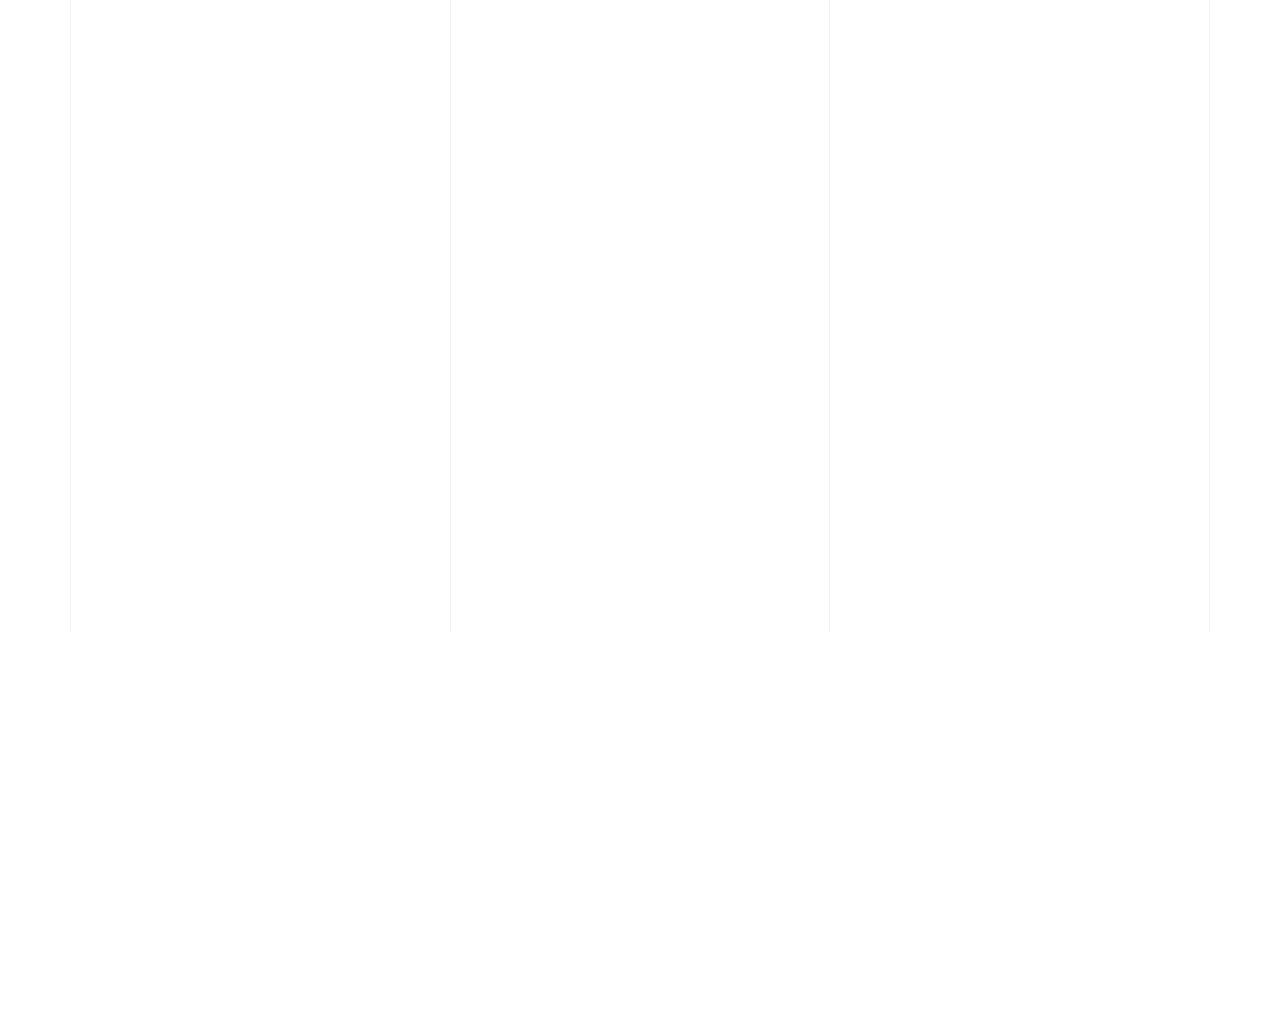
==== commit 23bfdf73: "Update index.html" ====
--- a/index.html
+++ b/index.html
@@ -145,7 +145,7 @@
                   <div class="portfolio-text gsap-reveal-img col-md-6">
                     <h2>서울더빛의원</h2>
                     <h3>서면 피부과 서울더빛의원(홈페이지: 코딩O, 디자인X)</h3>
-                    <p class="website"><a href="https://jemin-portfolio1.github.io/seoulthelight/" target="_blank">https://jemin-portfolio1.github.io/seoulthelight/</a></p>
+                    <p class="website"><a href="https://jemin-portfolio1.github.io/stl/" target="_blank">https://jemin-portfolio1.github.io/stl/</a></p>
                     <p>
                       <a href="#none" target="_blank" class="btn btn-outline-pill btn-custom-light">Naver Blog</a>
                       <a href="#none" target="_blank" class="btn btn-outline-pill btn-custom-light">Instagram</a>
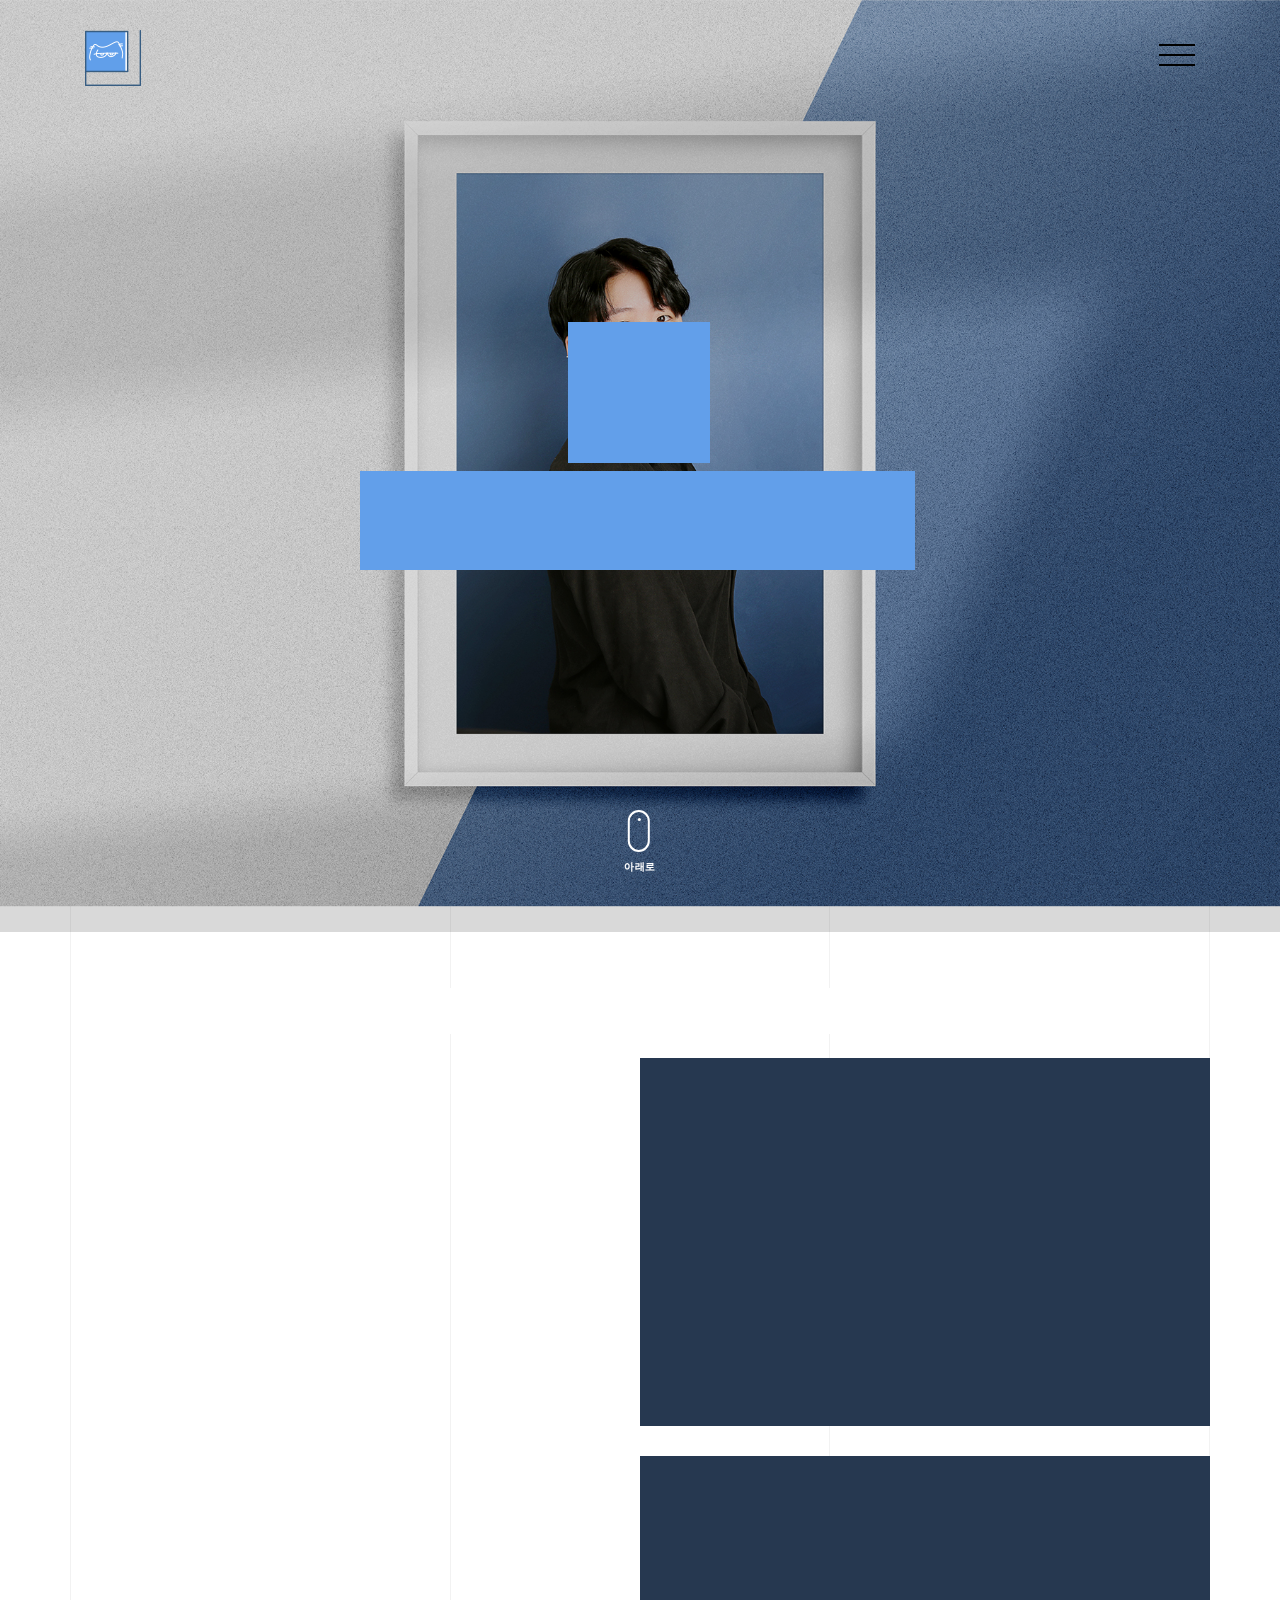
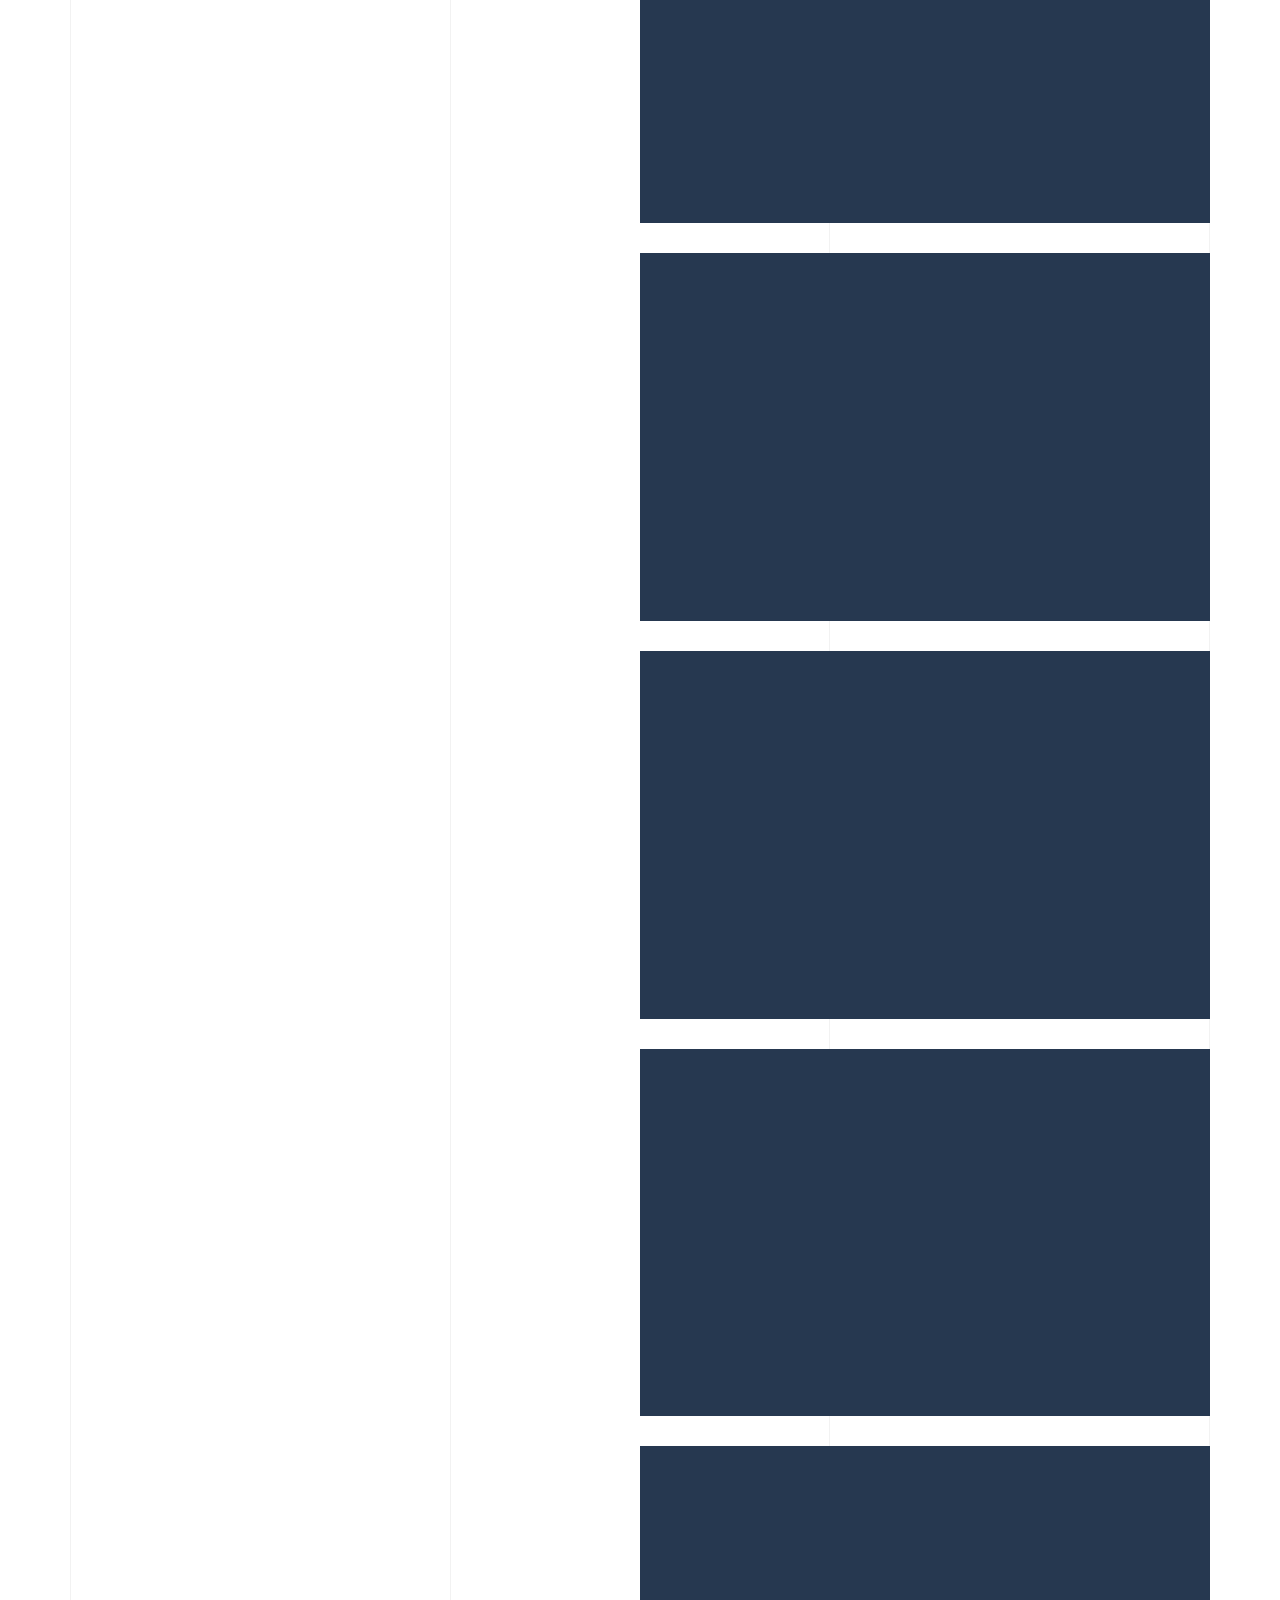
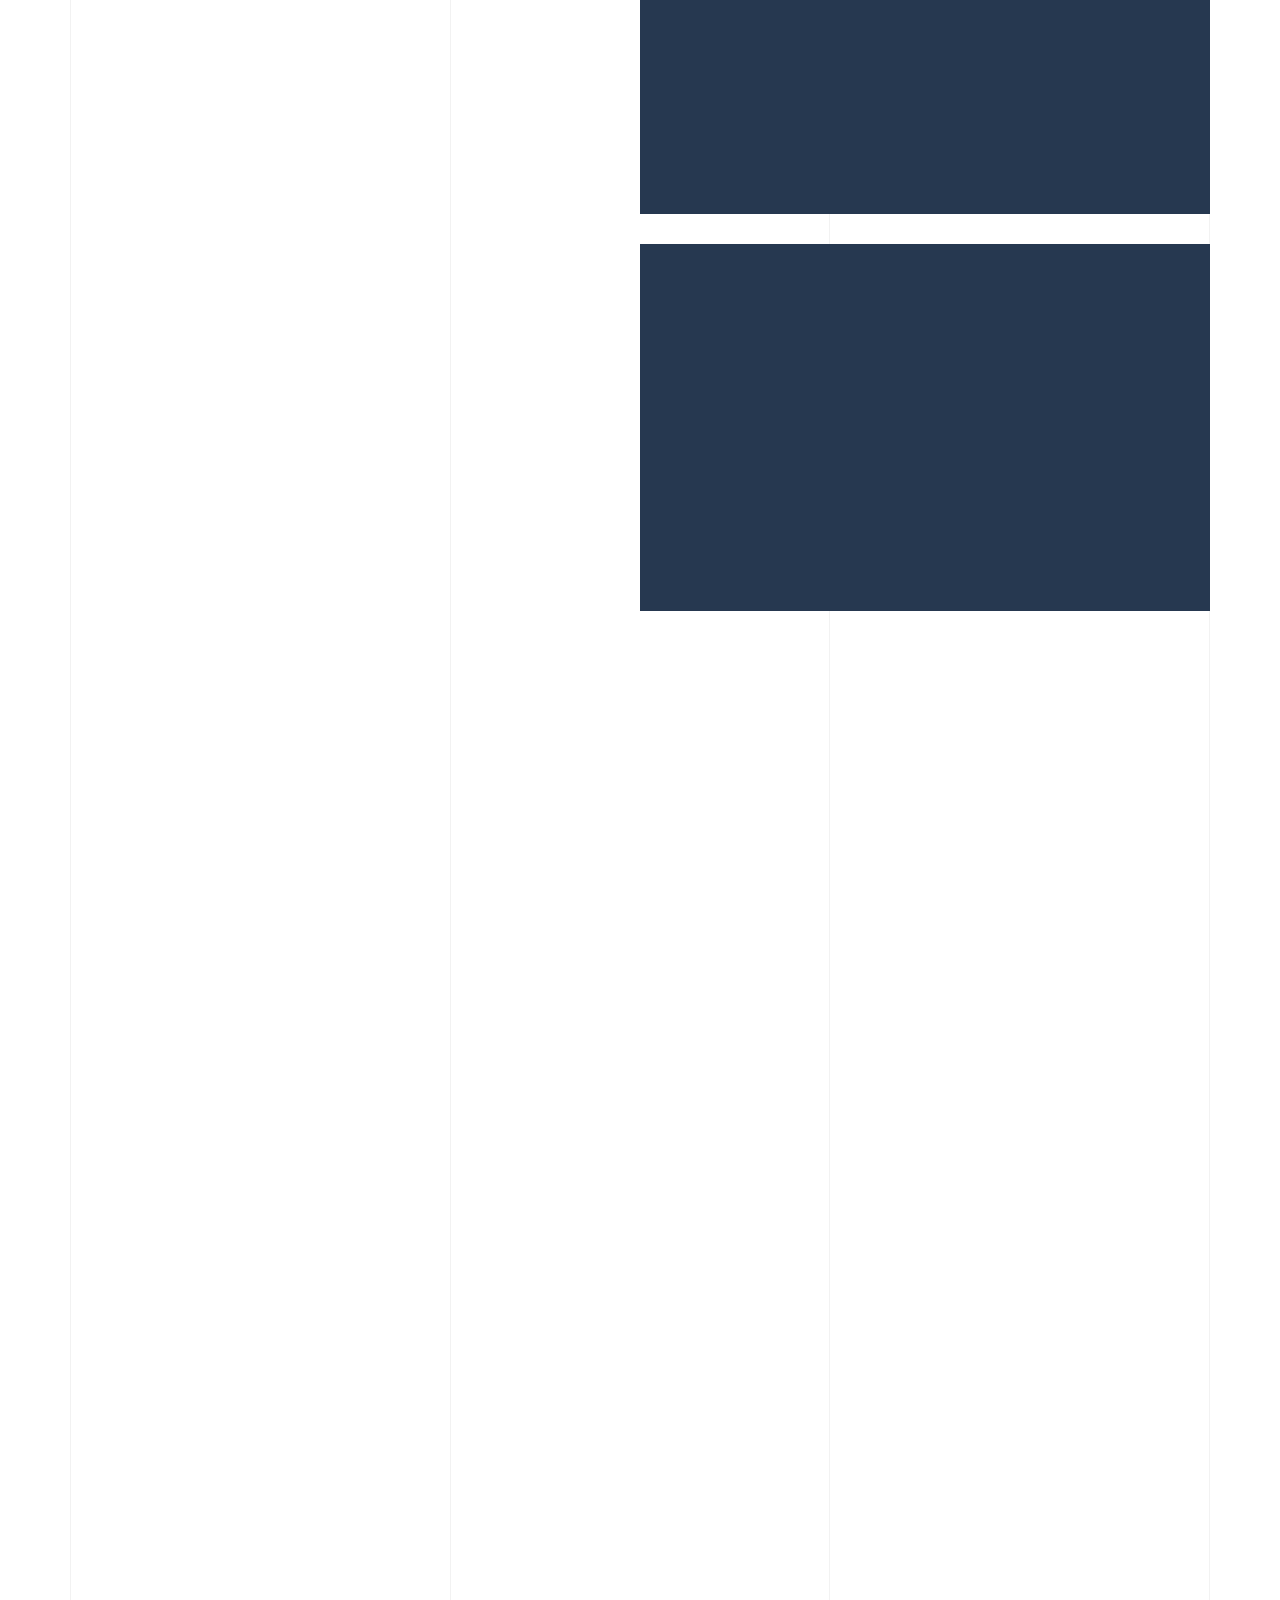
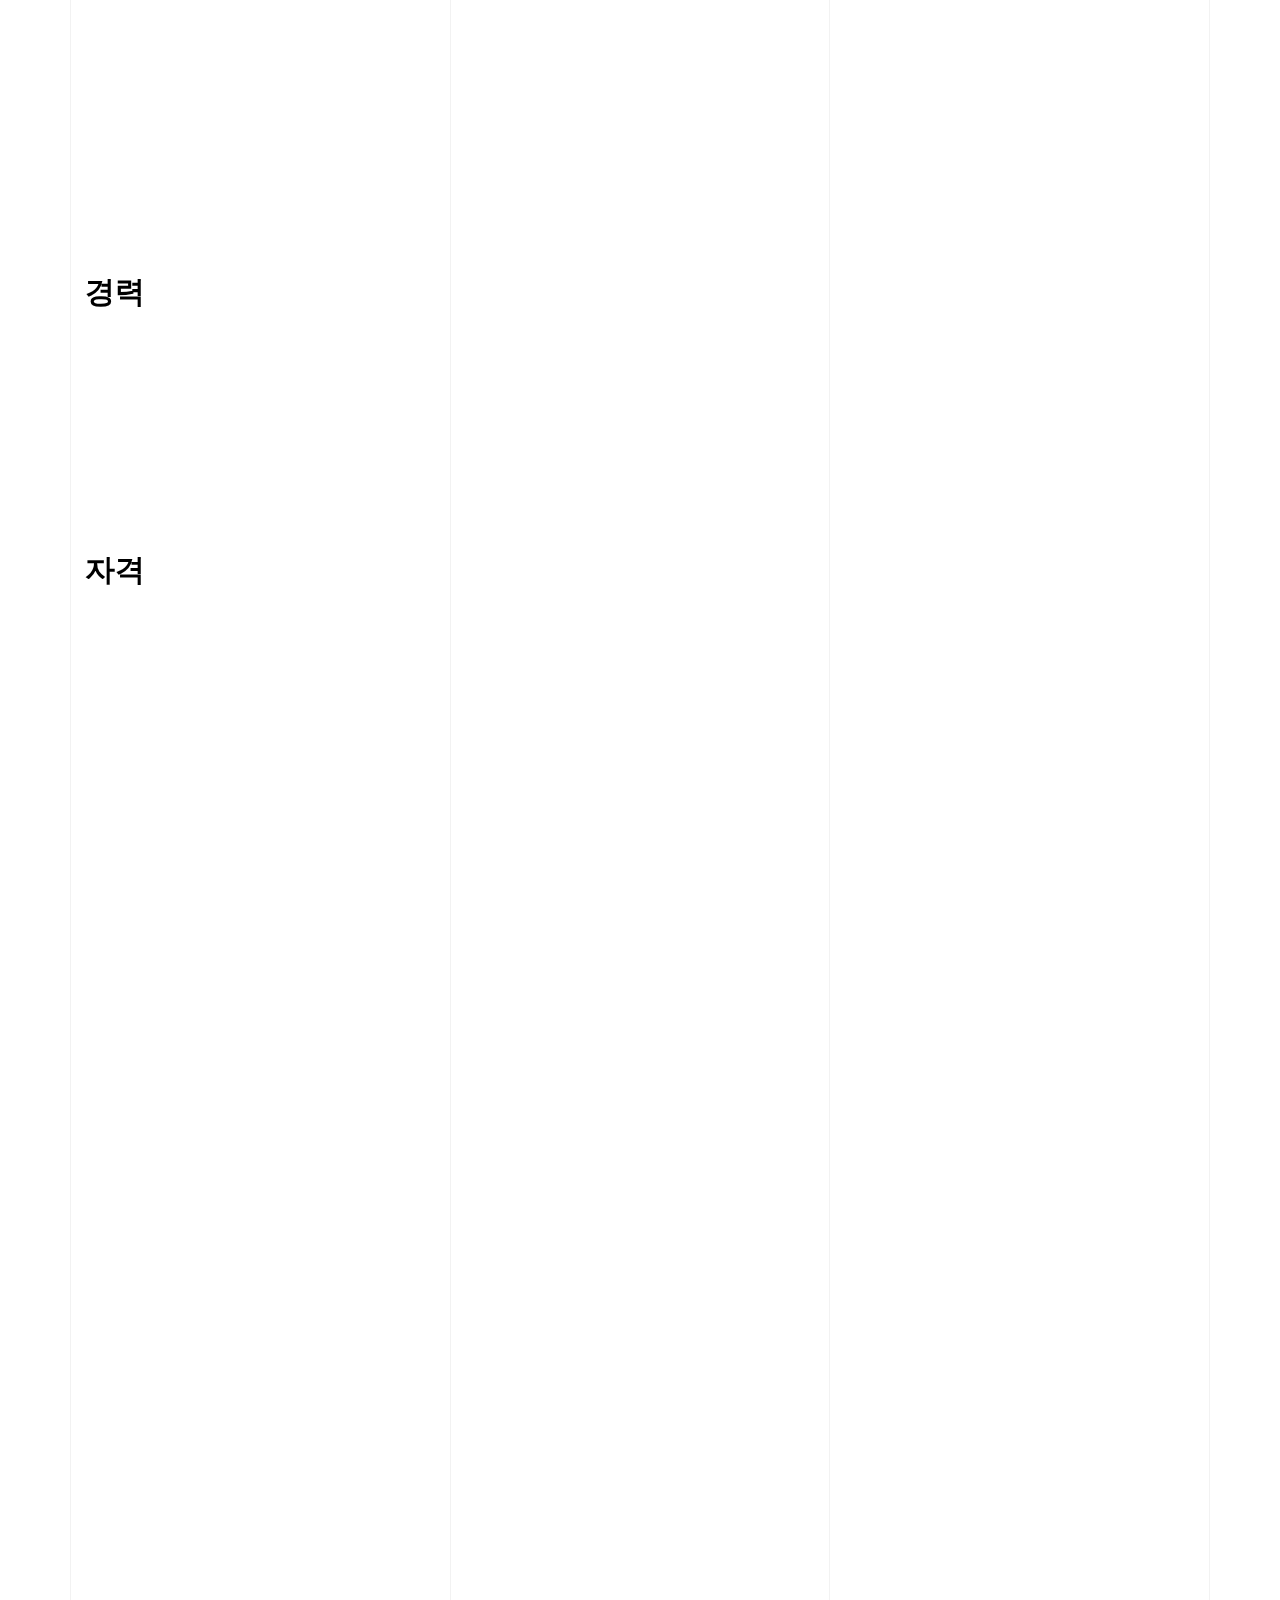
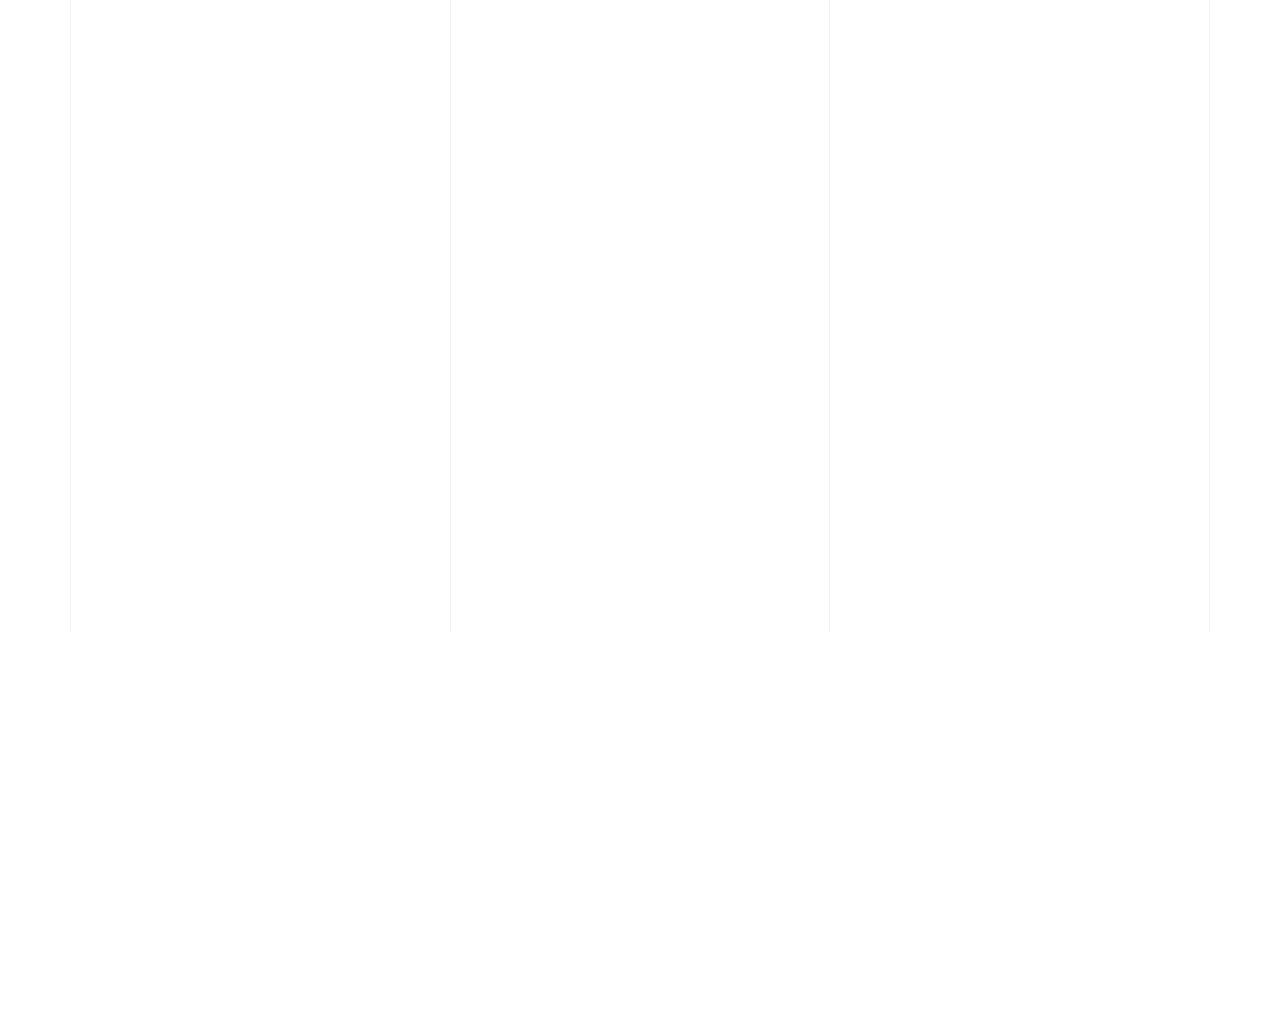
==== commit 236d433c: "Update index.html" ====
--- a/index.html
+++ b/index.html
@@ -144,7 +144,7 @@
                   </a>
                   <div class="portfolio-text gsap-reveal-img col-md-6">
                     <h2>서울더빛의원</h2>
-                    <h3>서면 피부과 서울더빛의원(홈페이지: 코딩O, 디자인X)</h3>
+                    <h3>서면 피부과 서울더빛의원</h3>
                     <p class="website"><a href="https://jemin-portfolio1.github.io/stl/" target="_blank">https://jemin-portfolio1.github.io/stl/</a></p>
                     <p>
                       <a href="#none" target="_blank" class="btn btn-outline-pill btn-custom-light">Naver Blog</a>
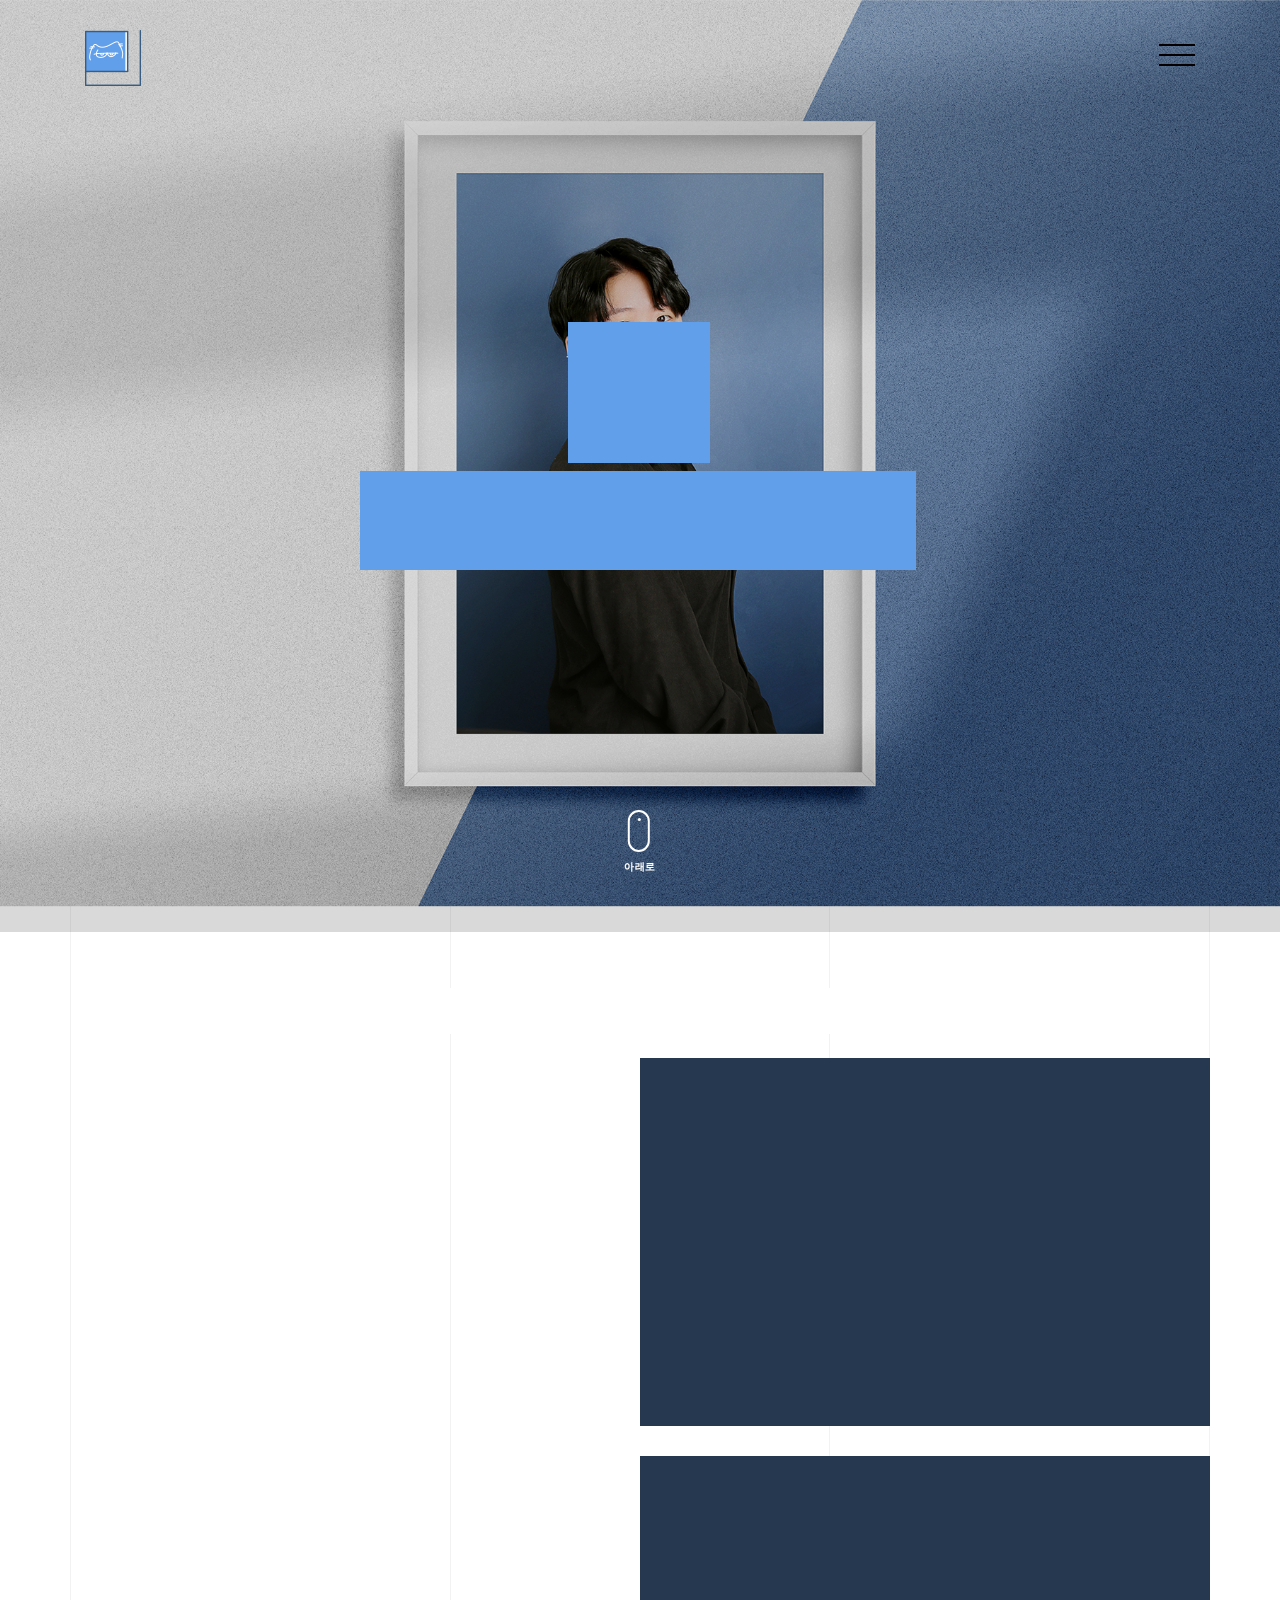
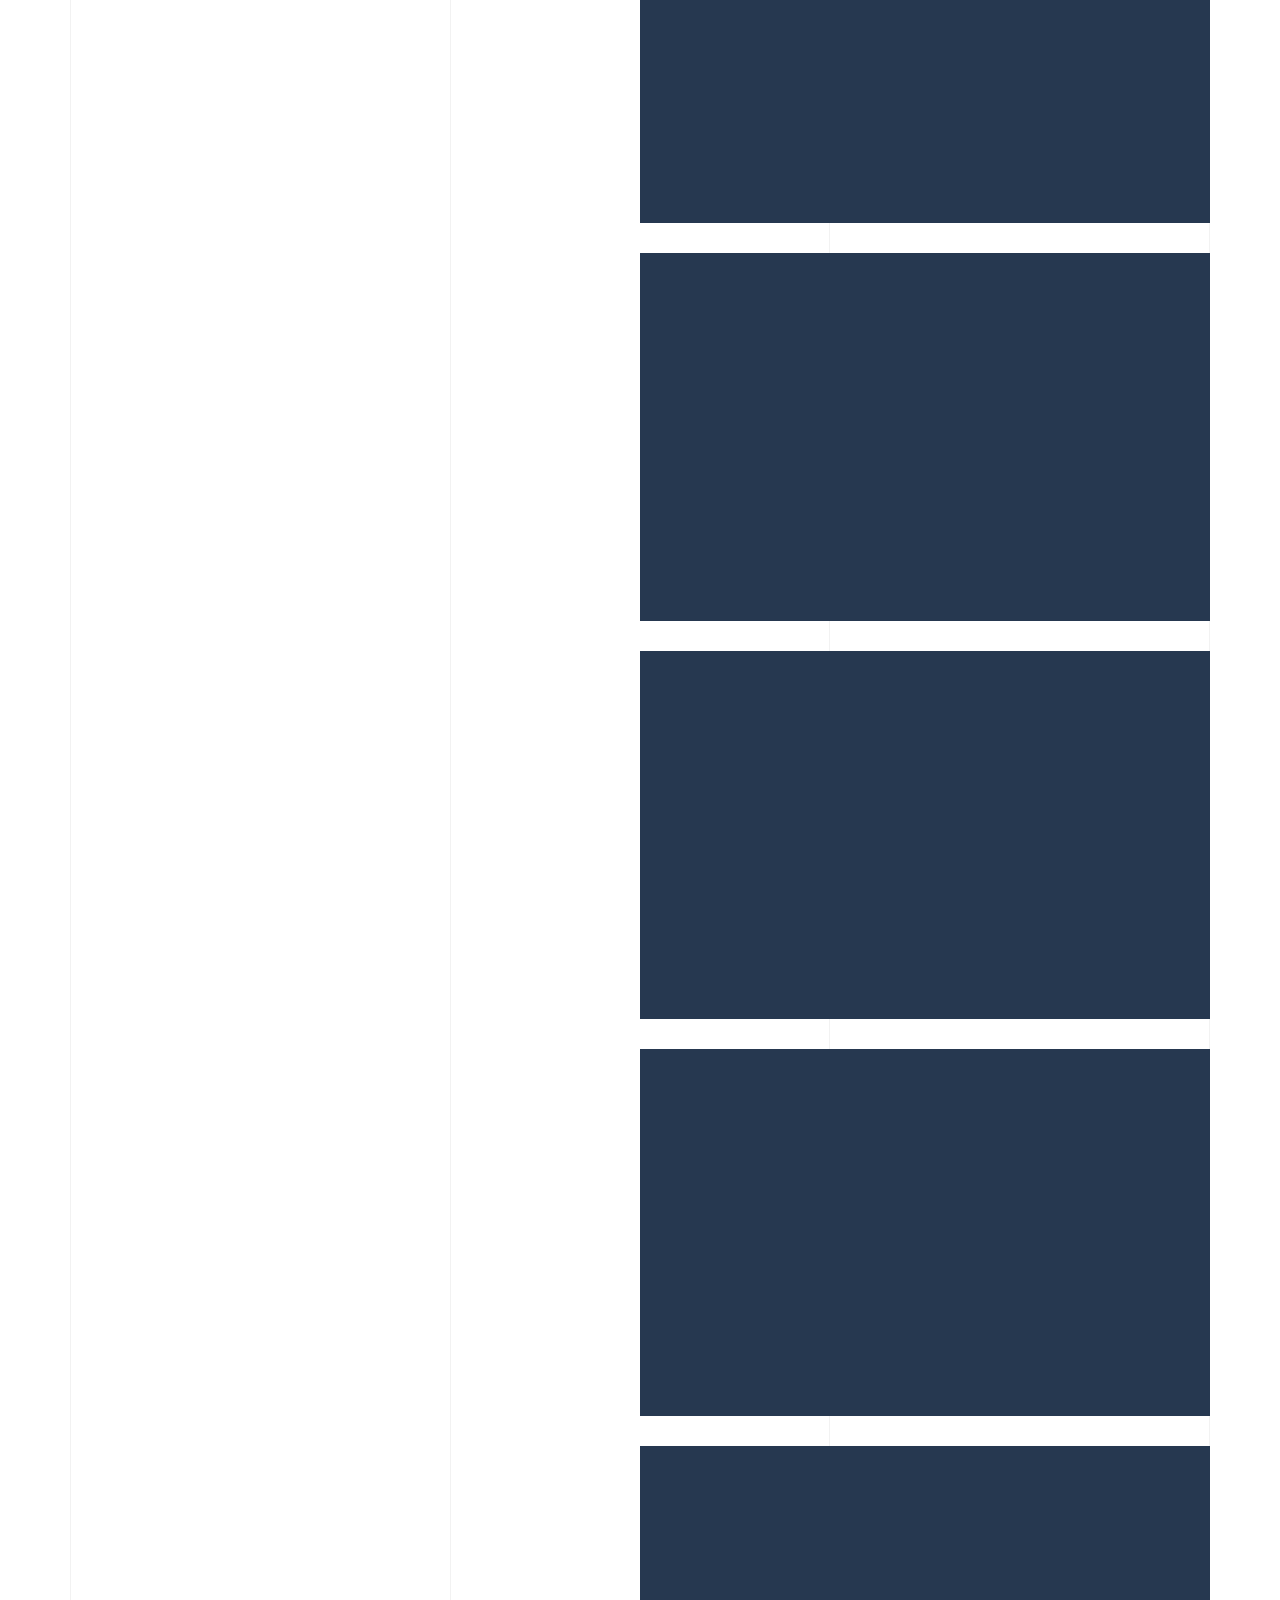
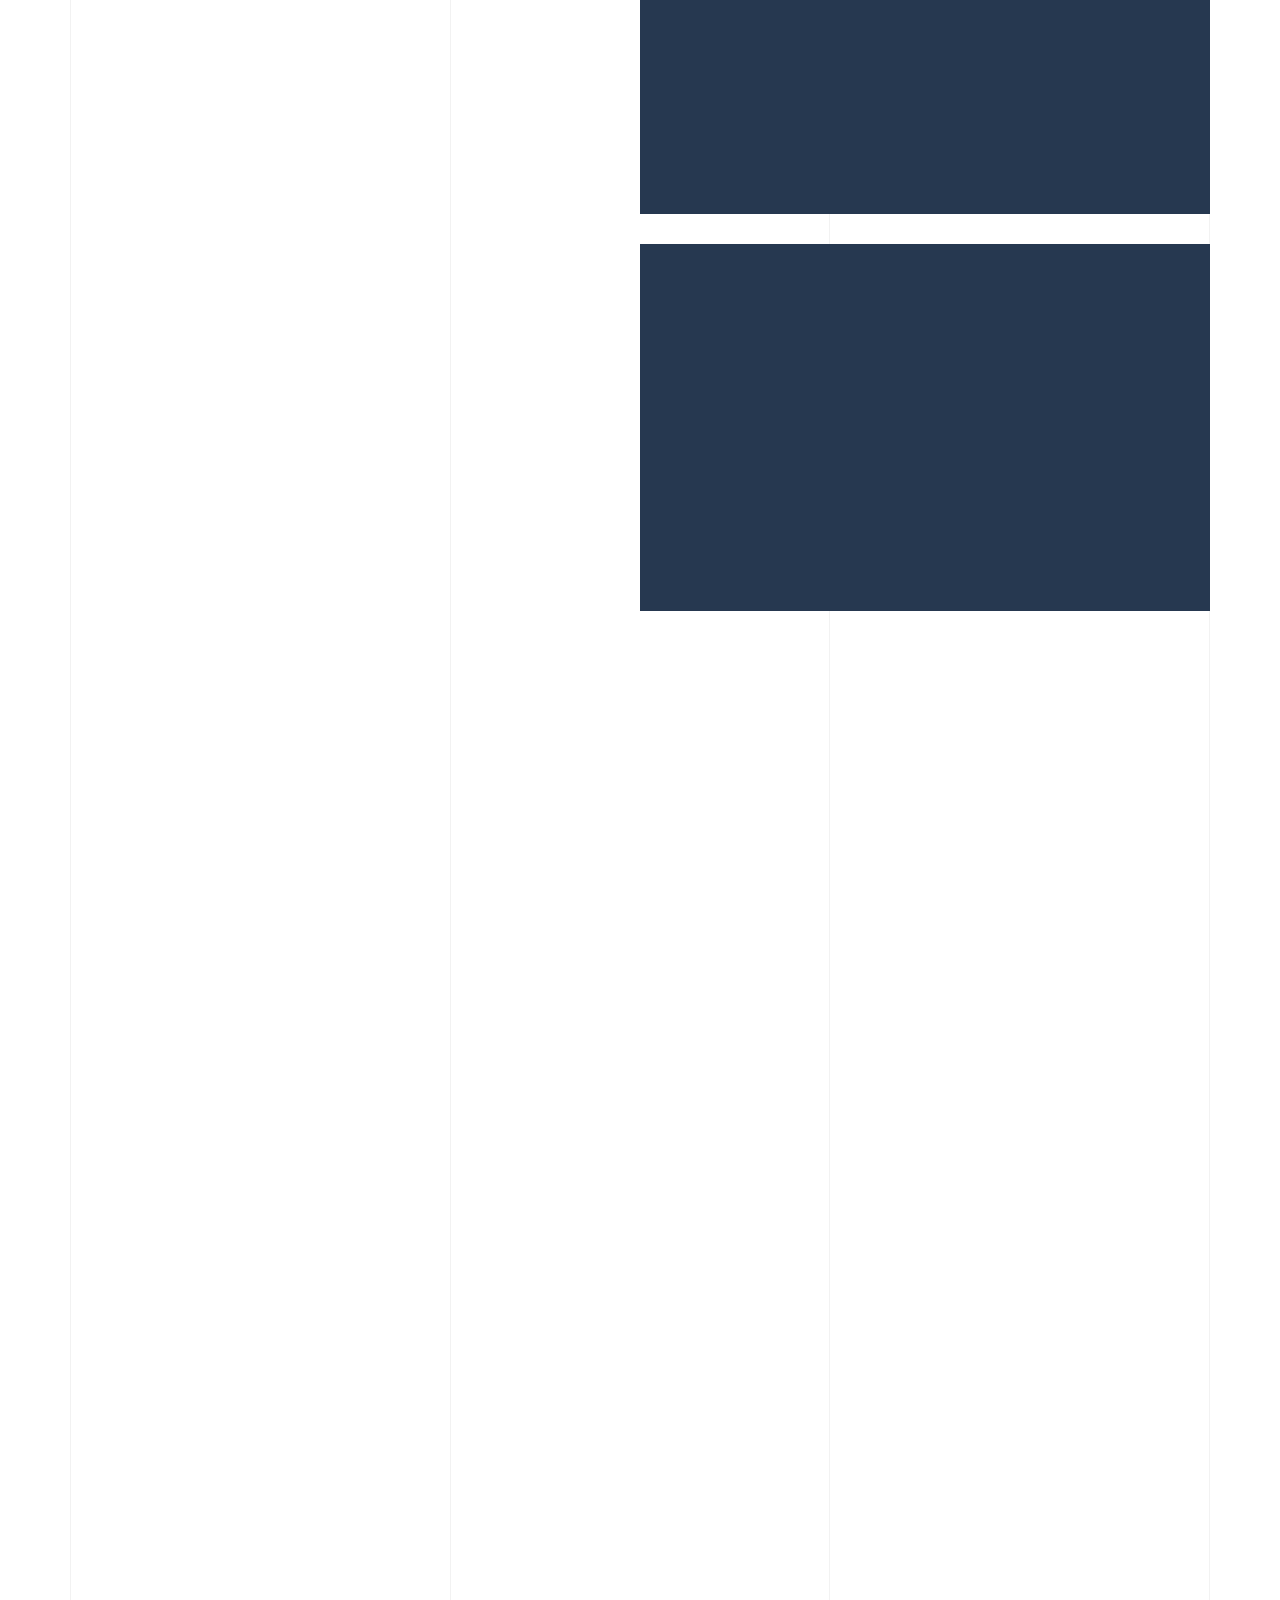
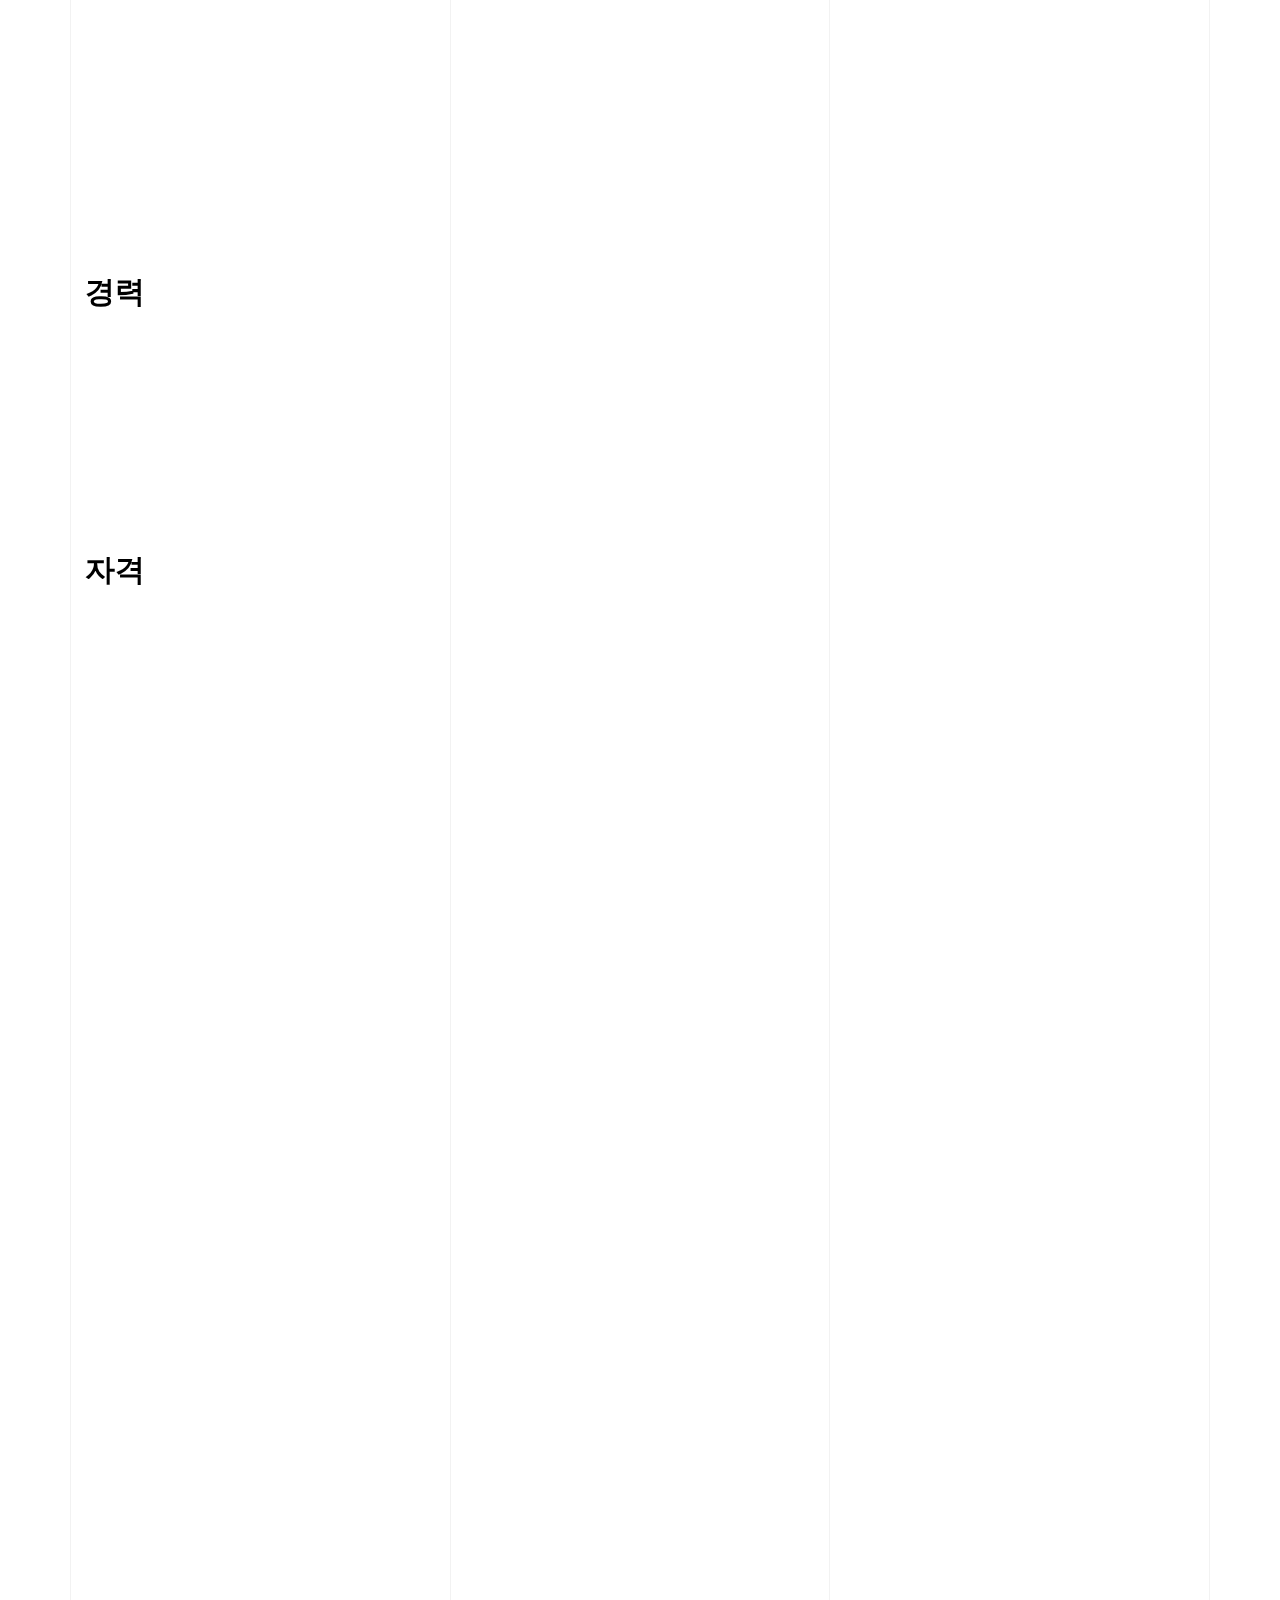
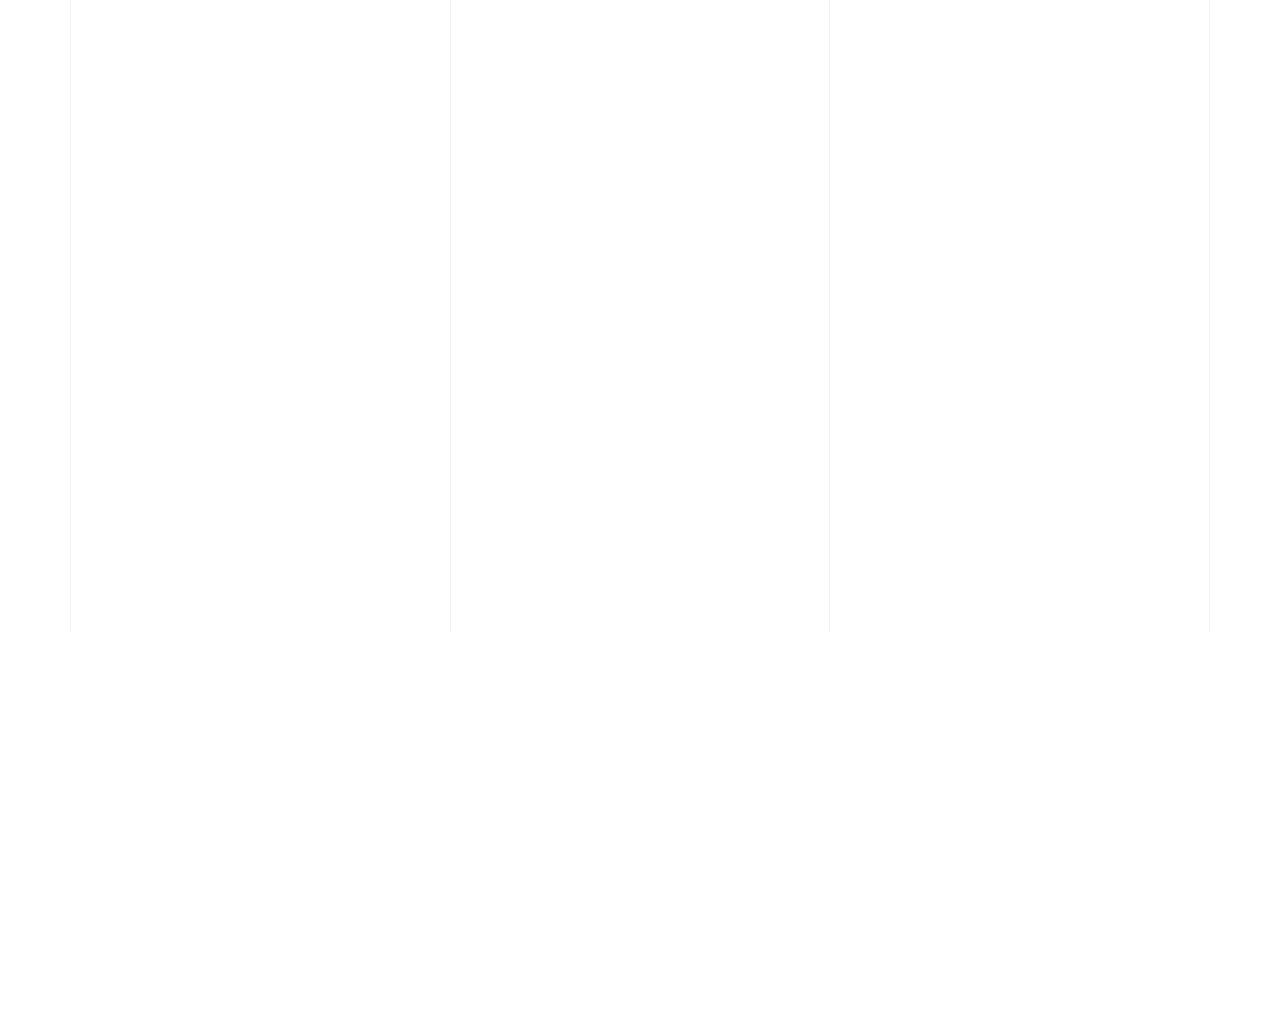
==== commit d88661be: "Update index.html" ====
--- a/index.html
+++ b/index.html
@@ -147,8 +147,8 @@
                     <h3>서면 피부과 서울더빛의원</h3>
                     <p class="website"><a href="https://jemin-portfolio1.github.io/stl/" target="_blank">https://jemin-portfolio1.github.io/stl/</a></p>
                     <p>
-                      <a href="#none" target="_blank" class="btn btn-outline-pill btn-custom-light">Naver Blog</a>
-                      <a href="#none" target="_blank" class="btn btn-outline-pill btn-custom-light">Instagram</a>
+                      <a href="./blog/index.html" target="_blank" class="btn btn-outline-pill btn-custom-light">Naver Blog</a>
+                      <a href="./insta/index.html" target="_blank" class="btn btn-outline-pill btn-custom-light">Instagram</a>
                     </p>
                   </div>
               </div>
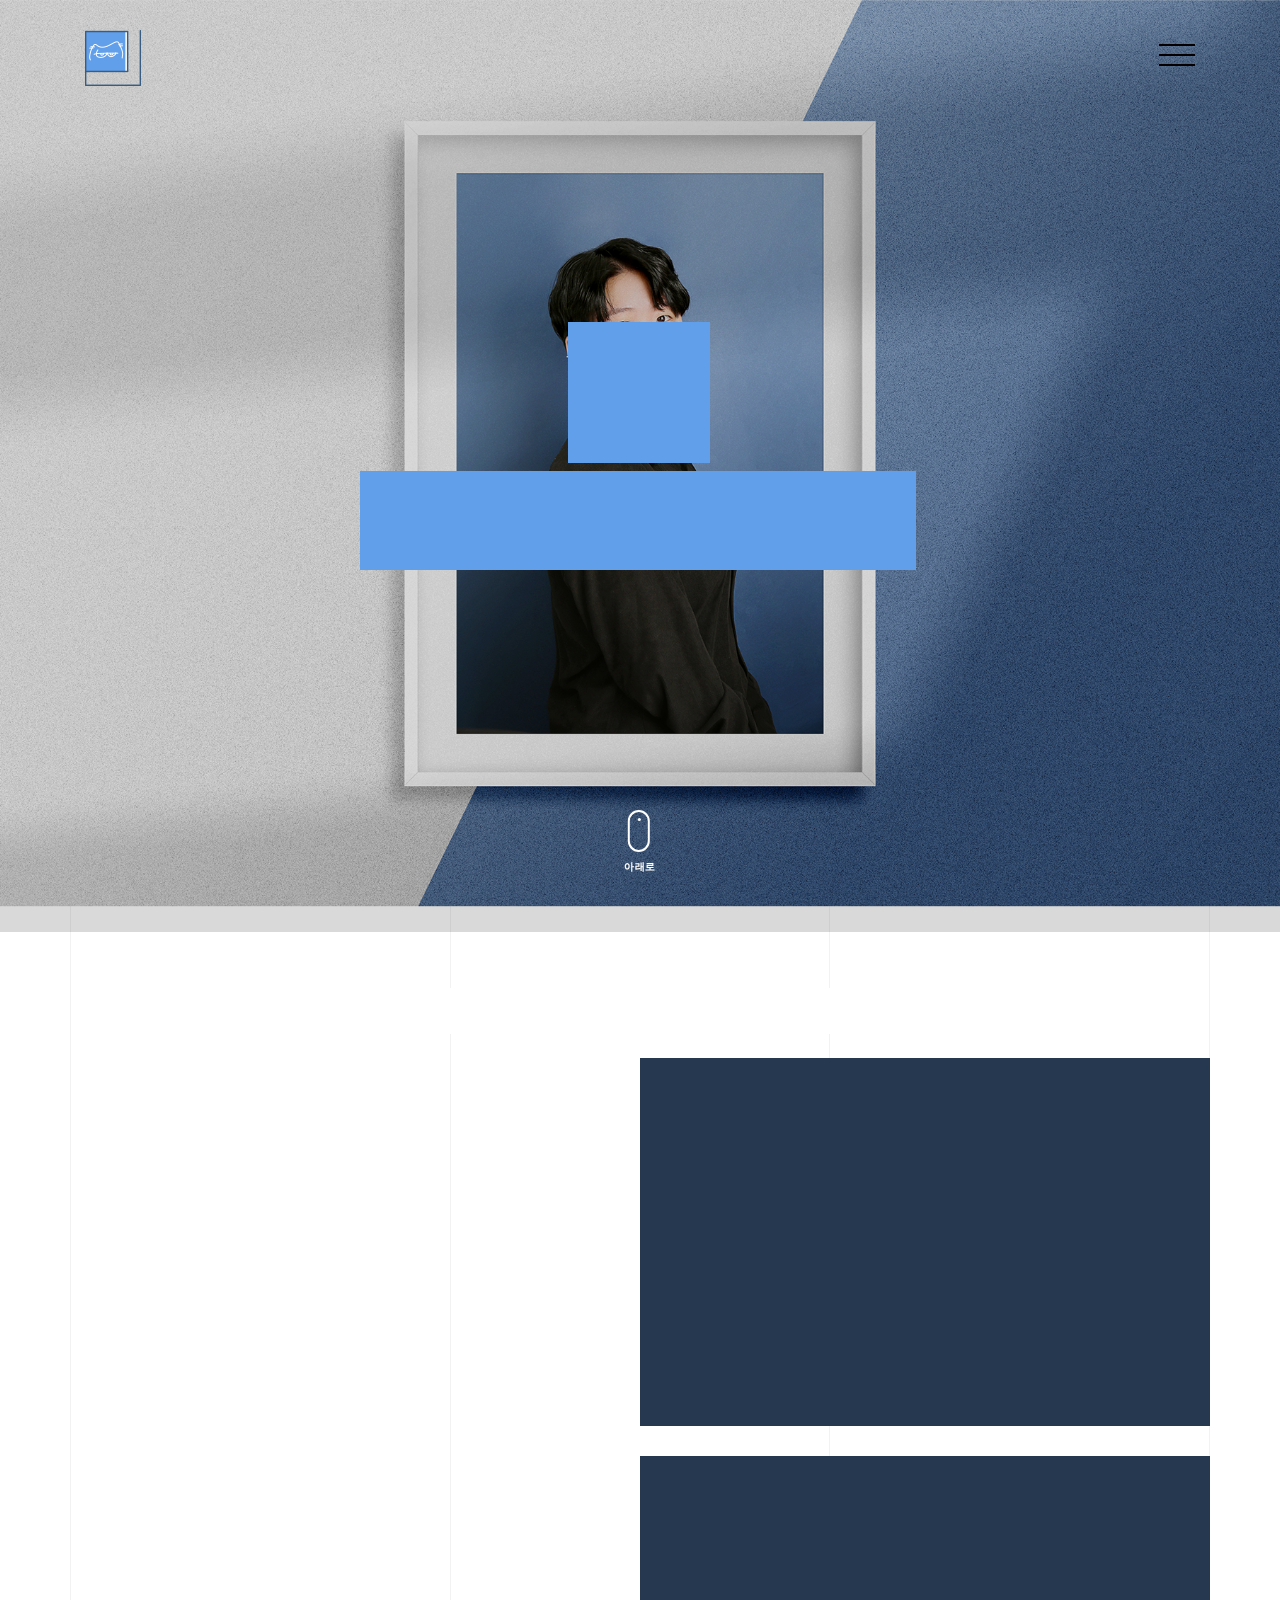
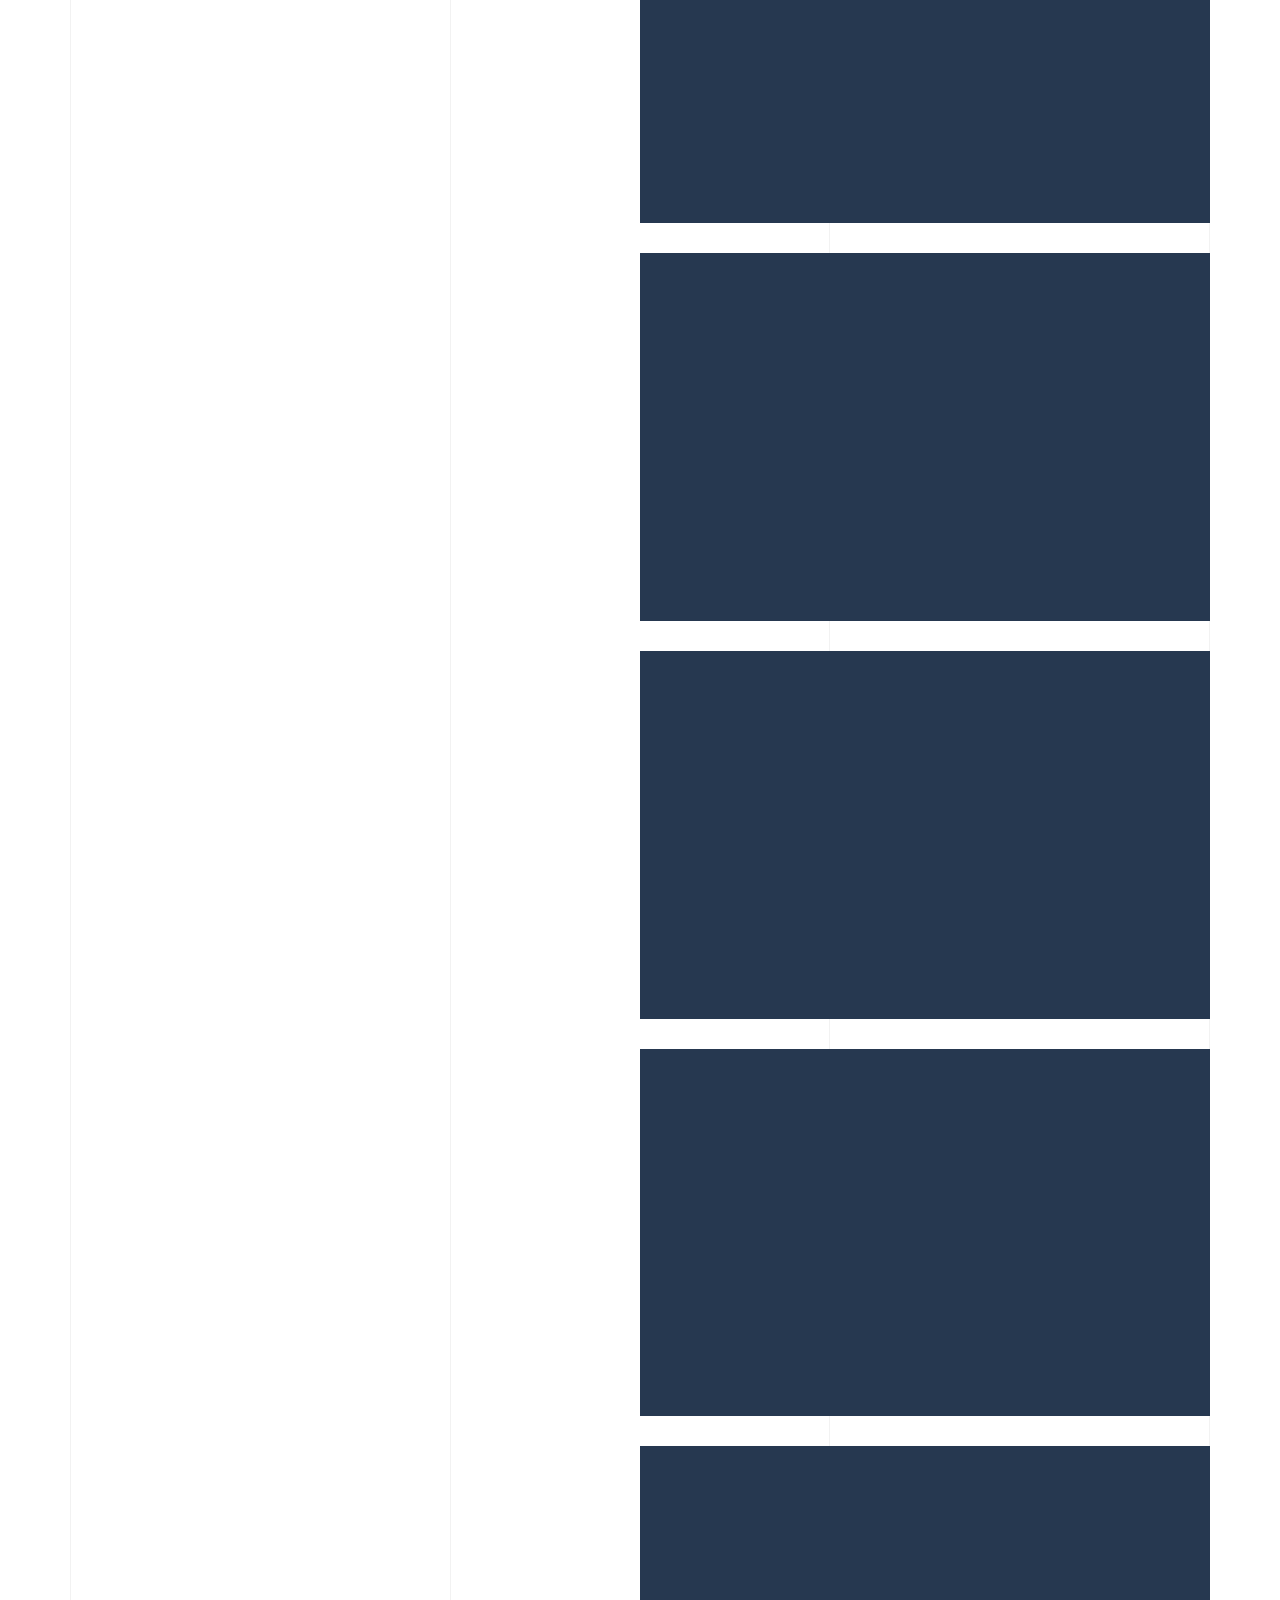
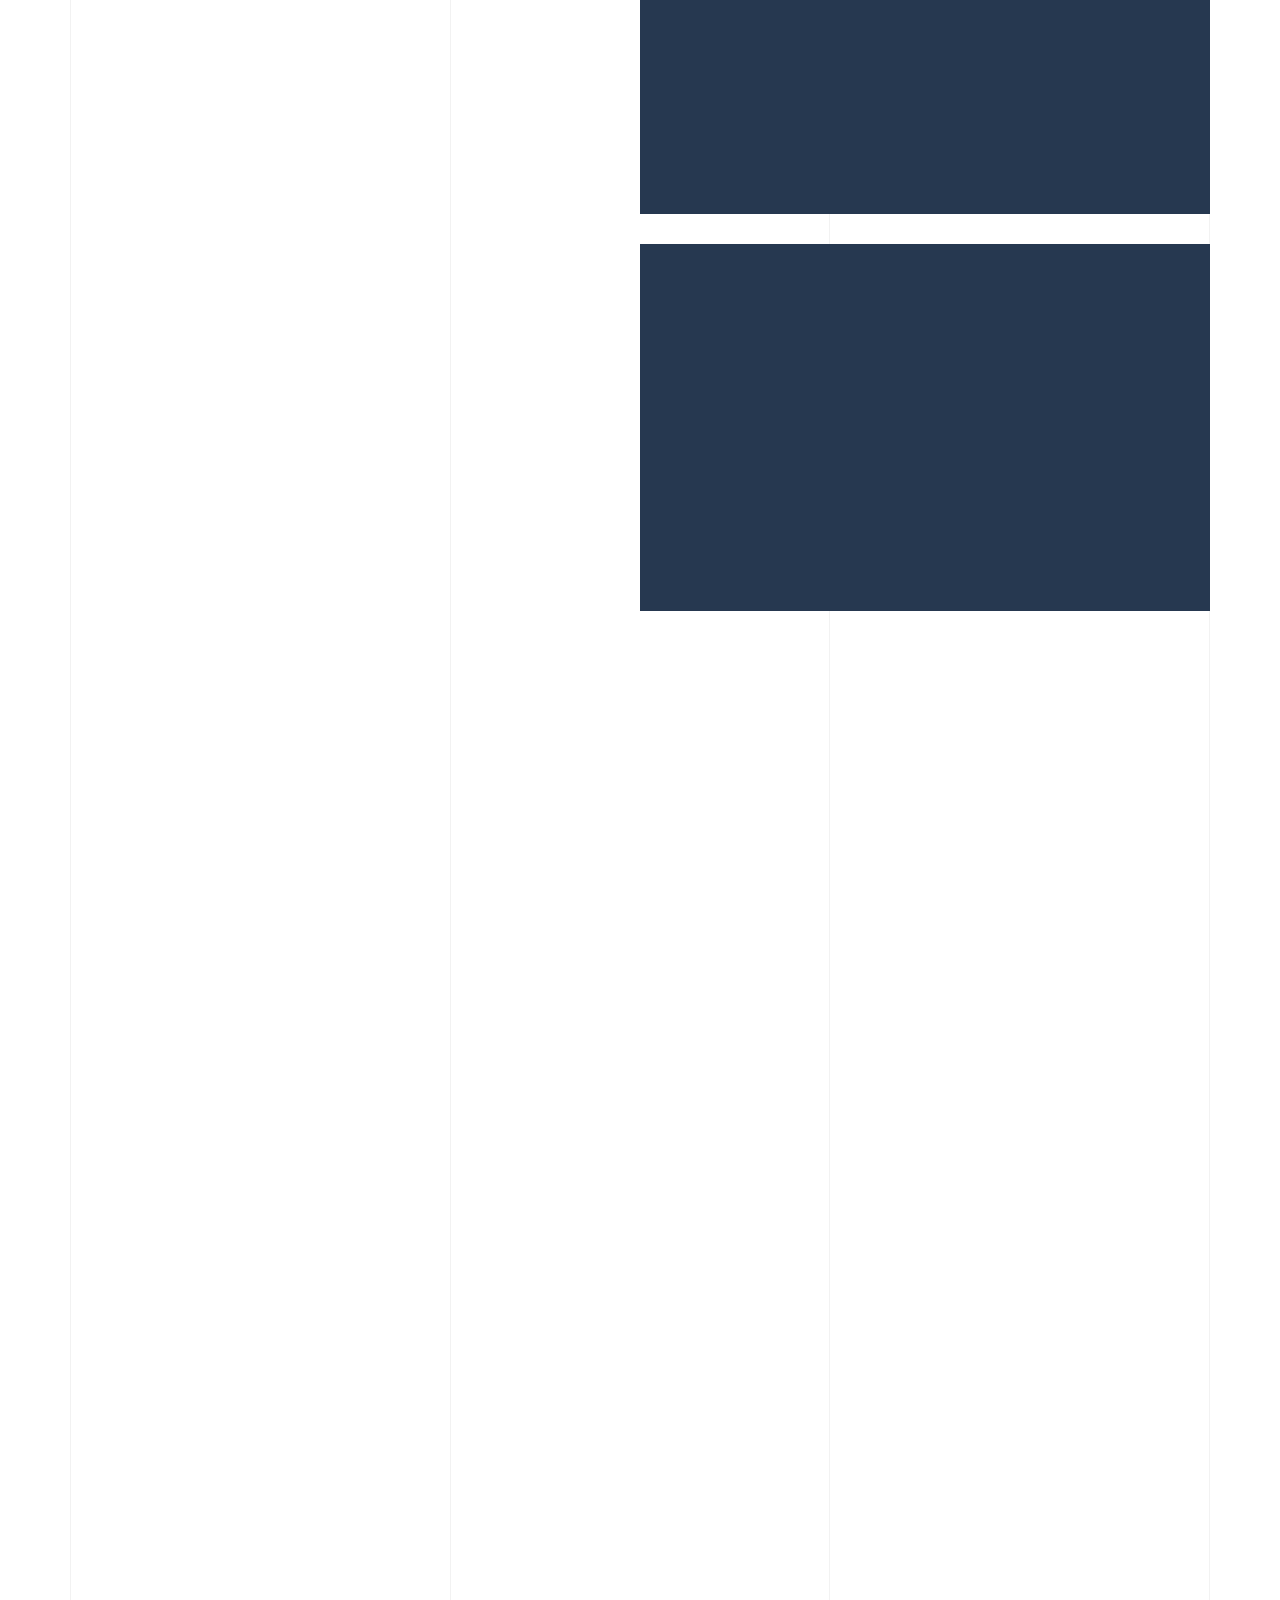
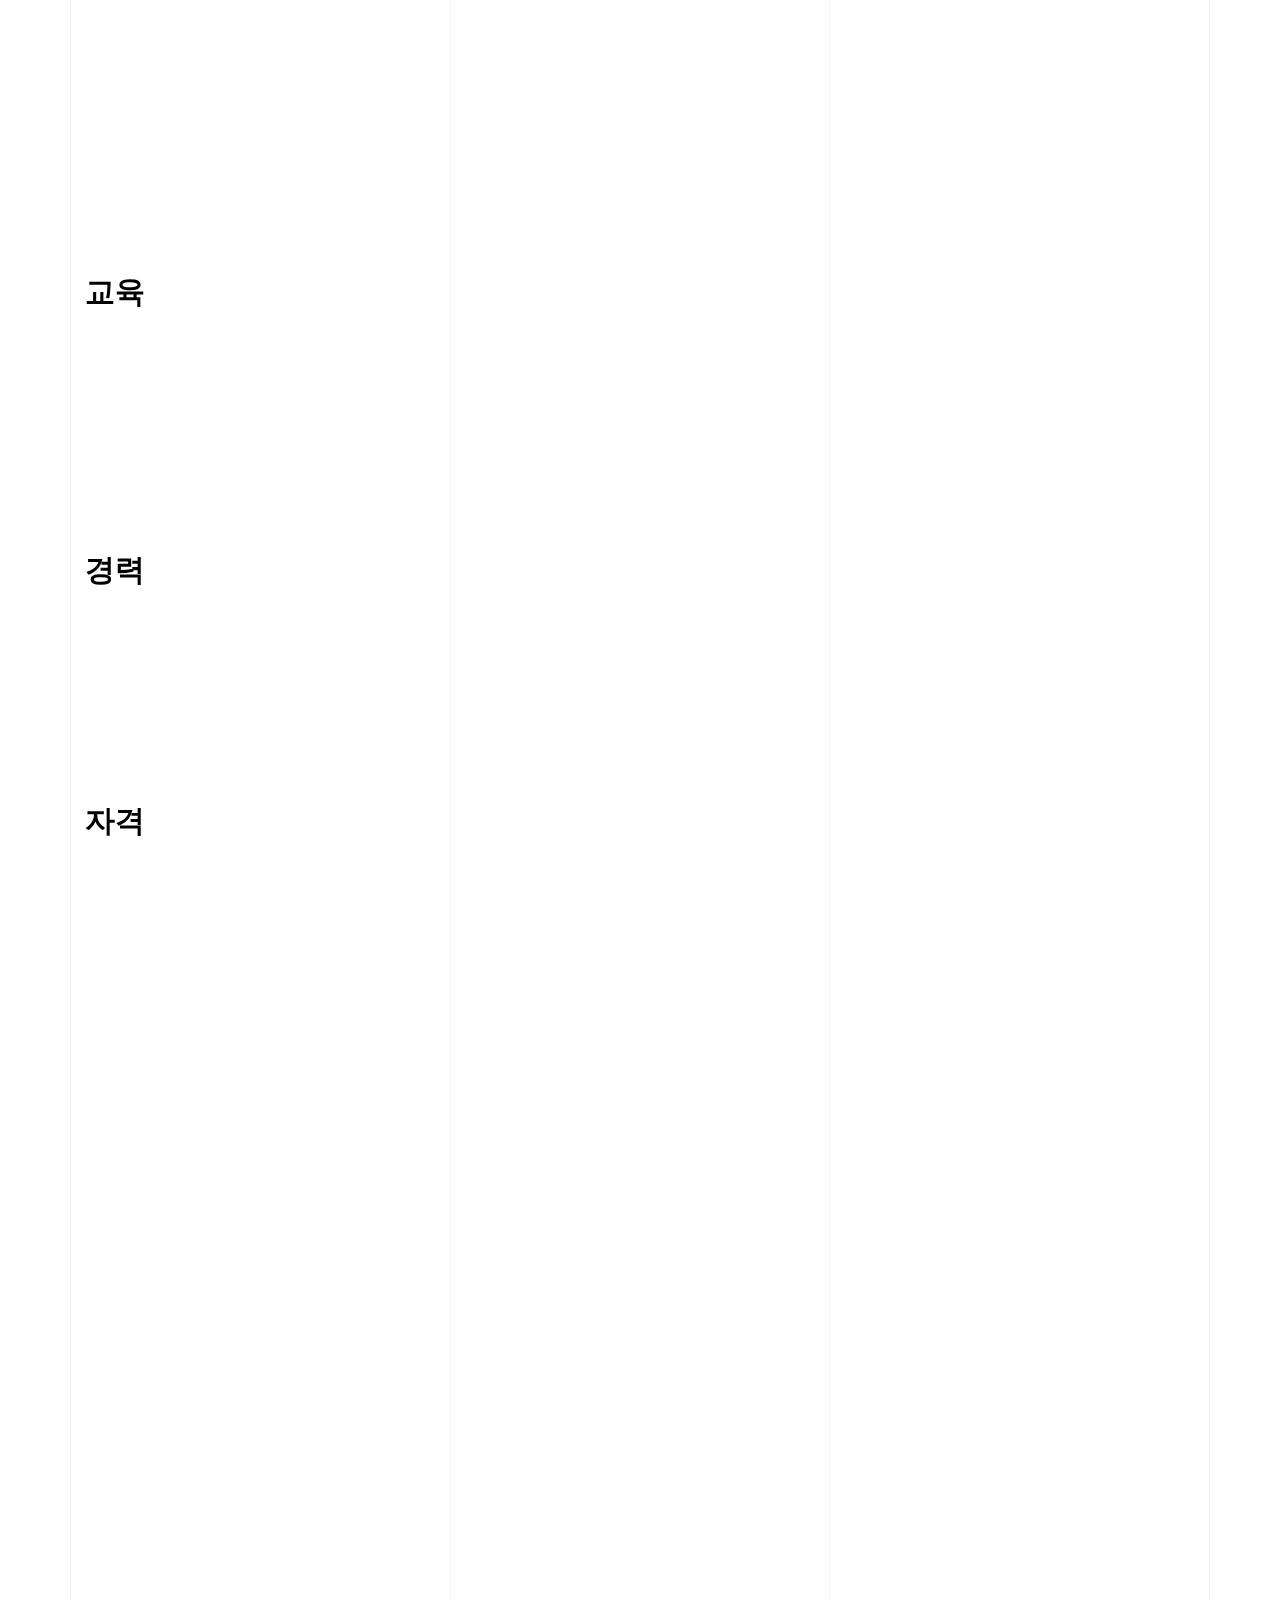
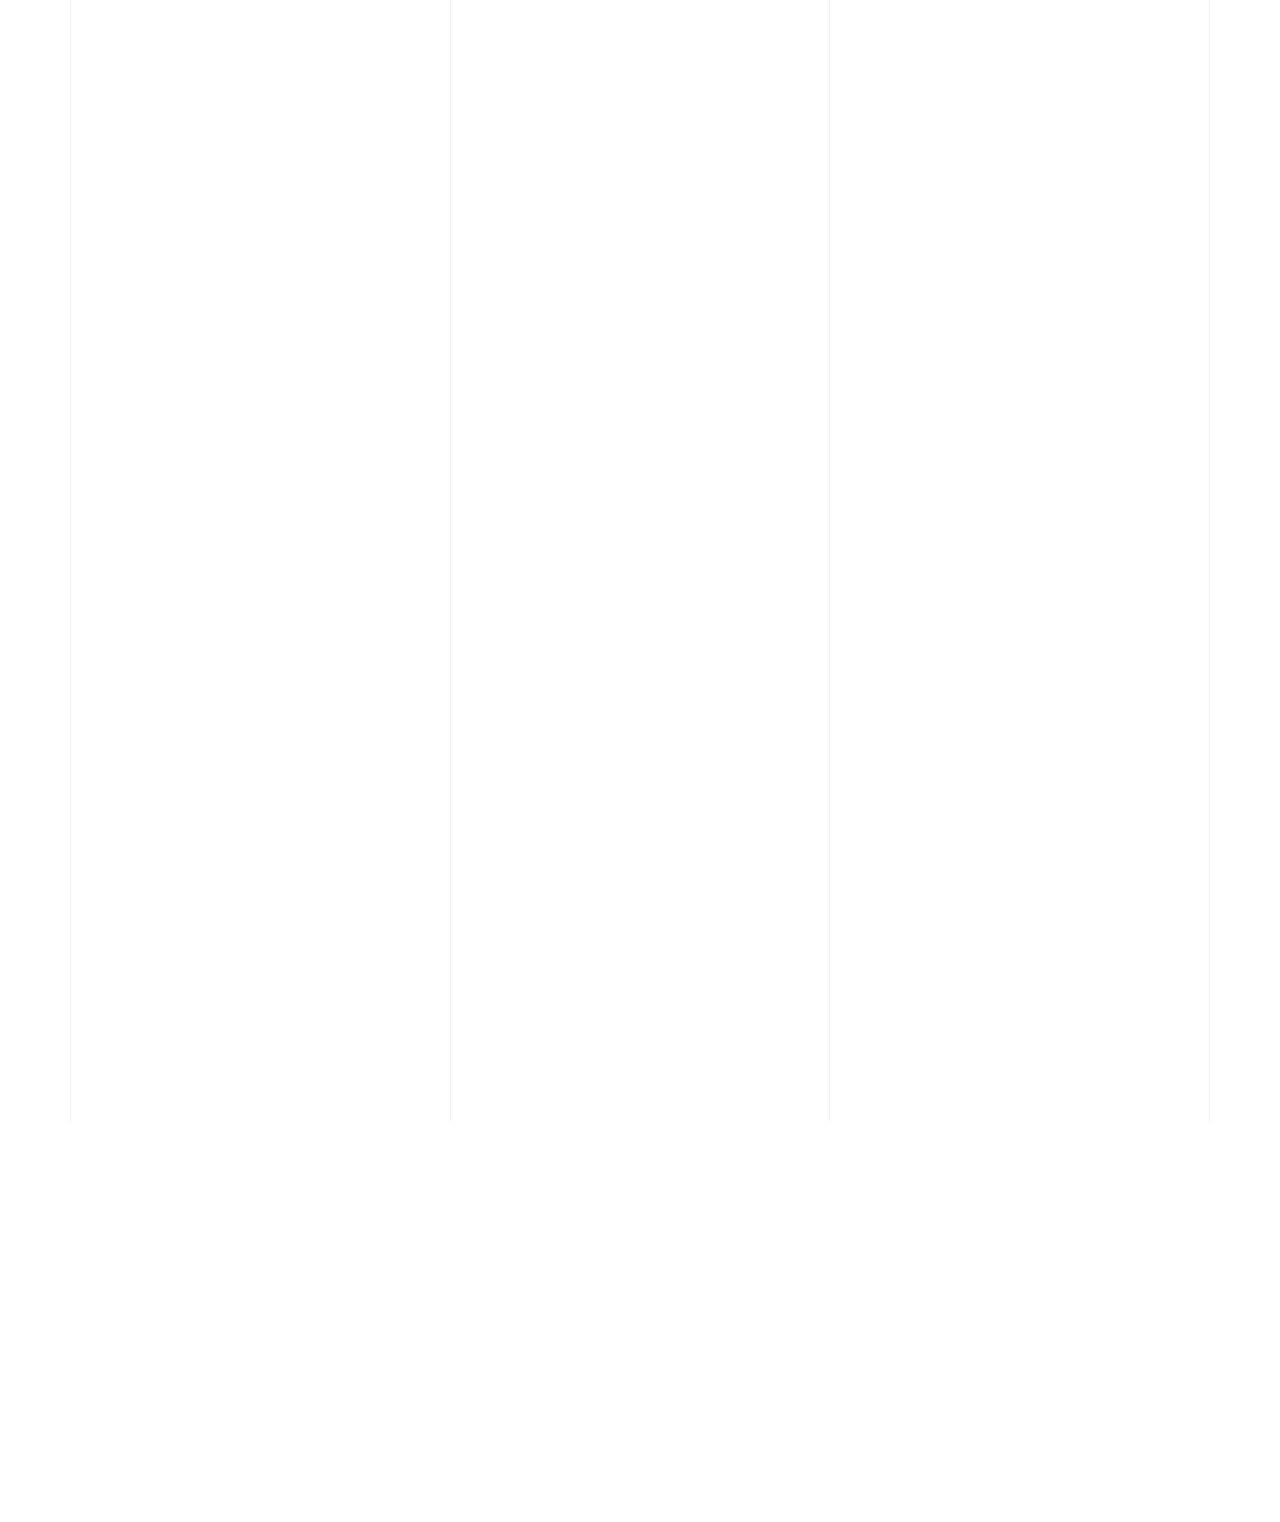
==== commit 864f2e22: "Update index.html" ====
--- a/index.html
+++ b/index.html
@@ -317,6 +317,28 @@
           </div>
 
           <div class="row gutter-v3">
+            <h2 class="col-md-12">교육</h2>
+            <div class="col-md-6 col-lg-4 mb-4">
+              <div class="feature-v1" data-aos="fade-up" data-aos-delay="100">
+                <div class="wrap-icon mb-3">
+                  <i class="icon-graduation-cap"></i>
+                </div>
+                <h3>22.06.22~22.10.31</h3>
+                <h4>나래디자인학원</h4>
+                <p>UI&UX웹디자인(AdobeXD,영상편집)</p>
+              </div>
+            </div>
+            <div class="col-md-6 col-lg-4 mb-4">
+              <div class="feature-v1" data-aos="fade-up" data-aos-delay="200">
+                <div class="wrap-icon mb-3">
+                  <i class="icon-graduation-cap"></i>
+                </div>
+                <h3>23.11.24~24.03.22</h3>
+                <h4>양산직업학교</h4>
+                <p>AutoCAD와 Inventor를 활용한 로봇 설계 인력 양성과정</p>
+              </div>
+            </div>
+
             <h2 class="col-md-12">경력</h2>
             <div class="col-md-6 col-lg-4 mb-4">
               <div class="feature-v1" data-aos="fade-up" data-aos-delay="100">
@@ -324,33 +346,33 @@
                   <i class="icon-suitcase"></i>
                 </div>
                 <h3>2018~ing</h3>
-                <h4>단기알바</h4>
+                <h4>이마트 단기근무</h4>
                 <p>판촉, 시음, 매대정리, 서빙, 이벤트 진행</p>
-              </div> 
+              </div>
             </div>
             <div class="col-md-6 col-lg-4 mb-4">
               <div class="feature-v1" data-aos="fade-up" data-aos-delay="200">
                 <div class="wrap-icon mb-3">
                   <i class="icon-suitcase"></i>
                 </div>
-                <h3>2020.11~2022.01</h3>
+                <h3>20.11.21~22.01.30</h3>
                 <h4>래딕스 파트너스</h4>
                 <p>보안요원, 안전도우미</p>
-              </div> 
-            </div>
-            <div class="col-md-6 col-lg-4 mb-4">
-              <div class="feature-v1" data-aos="fade-up" data-aos-delay="200">
+              </div>
+            </div>
+            <div class="col-md-6 col-lg-4 mb-4">
+              <div class="feature-v1" data-aos="fade-up" data-aos-delay="0">
                 <div class="wrap-icon mb-3">
                   <i class="icon-suitcase"></i>
                 </div>
-                <h3>2023.04~2023.07</h3>
+                <h3>23.04.24~23.07.21</h3>
                 <h4>서울더빛의원</h4>
-                <p>홈페이지 제작, 네이버 블로그&인스타그램 작업</p>
-              </div> 
+                <p>웹홈페이지 제작, SNS마케팅</p>
+              </div>
             </div>
 
             <h2 class="col-md-12">자격</h2>
-            <div class="col-md-6 col-lg-6 mb-6">
+            <div class="col-md-6 col-lg-4 mb-4">
               <div class="feature-v1" data-aos="fade-up" data-aos-delay="0">
                 <div class="wrap-icon mb-3">
                   <i class="icon-vcard"></i>
@@ -358,9 +380,9 @@
                 <h3>20.07.06</h3>
                 <h4>자동차 운전면허(1종 보통)</h4>
                 <p>부산지방경찰청장</p>
-              </div> 
-            </div>
-            <div class="col-md-6 col-lg-6 mb-6">
+              </div>
+            </div>
+            <div class="col-md-6 col-lg-4 mb-4">
               <div class="feature-v1" data-aos="fade-up" data-aos-delay="100">
                 <div class="wrap-icon mb-3">
                   <i class="icon-vcard"></i>
@@ -368,19 +390,48 @@
                 <h3>20.11.20</h3>
                 <h4>컴퓨터 활용능력(1급)</h4>
                 <p>대한상공회의소</p>
-              </div> 
-            </div>
-            <!-- <div class="col-md-6 col-lg-4 mb-4">
-              <div class="feature-v1" data-aos="fade-up" data-aos-delay="200">
+              </div>
+            </div>
+            <div class="col-md-6 col-lg-4 mb-4">
+              <div class="feature-v1" data-aos="fade-up" data-aos-delay="100">
                 <div class="wrap-icon mb-3">
                   <i class="icon-vcard"></i>
                 </div>
-                <h3>March 2013 - Present</h3>
-                <h4>Masteral in Information Technology</h4>
-                <p>Even the all-powerful Pointing has no control about the blind texts it is an almost unorthographic.</p>
-              </div> 
-            </div> -->
-
+                <h3>24.02.01</h3>
+                <h4>정보기술자격(ITQ) A급</h4>
+                <p>한국생산성본부</p>
+              </div>
+            </div>
+            <div class="col-md-6 col-lg-4 mb-4">
+              <div class="feature-v1" data-aos="fade-up" data-aos-delay="100">
+                <div class="wrap-icon mb-3">
+                  <i class="icon-vcard"></i>
+                </div>
+                <h3>24.03.28</h3>
+                <h4>CAD 실무능력평가(2급)</h4>
+                <p>한국생산성본부</p>
+              </div>
+            </div>
+            <div class="col-md-6 col-lg-4 mb-4">
+              <div class="feature-v1" data-aos="fade-up" data-aos-delay="100">
+                <div class="wrap-icon mb-3">
+                  <i class="icon-vcard"></i>
+                </div>
+                <h3>24.04.09</h3>
+                <h4>3D프린터운용기능사</h4>
+                <p>한국산업인력공단</p>
+              </div>
+            </div>
+            <div class="col-md-6 col-lg-4 mb-4">
+              <div class="feature-v1" data-aos="fade-up" data-aos-delay="100">
+                <div class="wrap-icon mb-3">
+                  <i class="icon-vcard"></i>
+                </div>
+                <h3>24.07.03</h3>
+                <h4>전산응용기계제도기능사</h4>
+                <p>한국산업인력공단</p>
+              </div>
+            </div>
           </div>
 
         </div>
